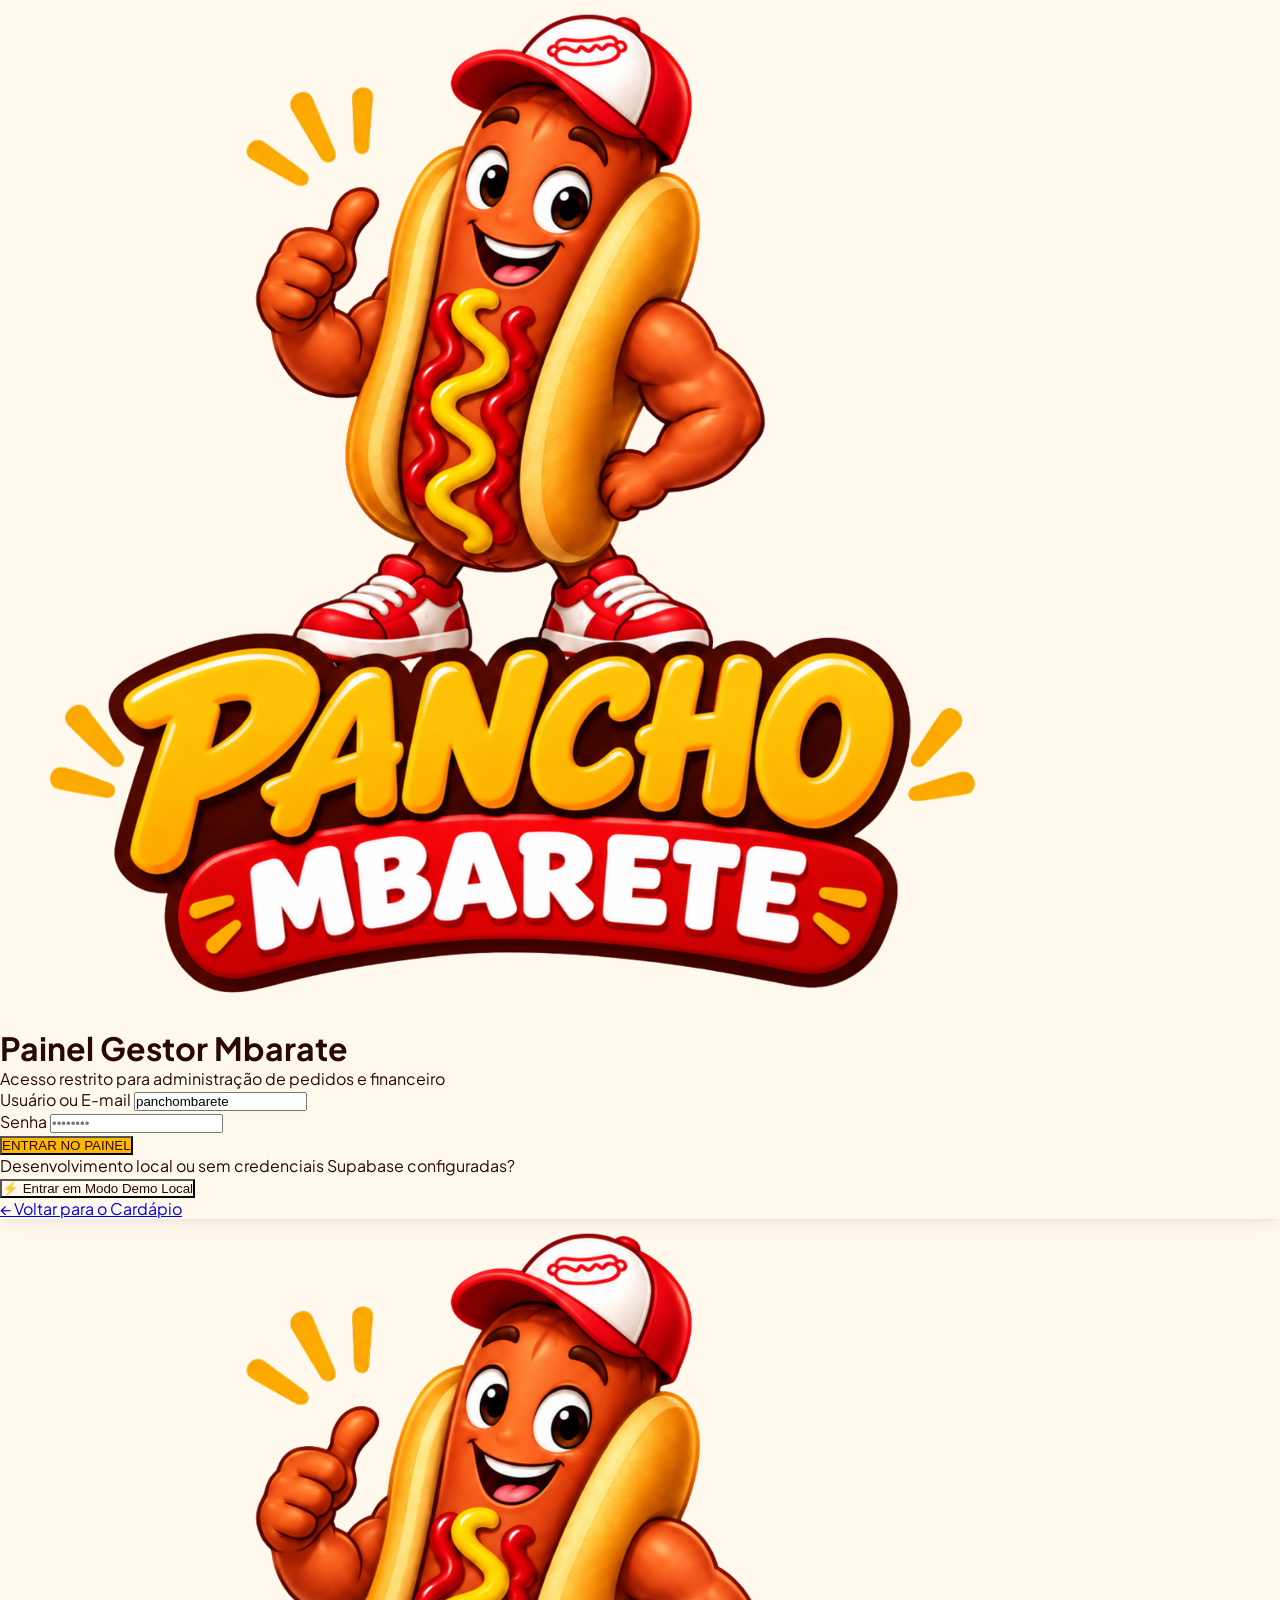
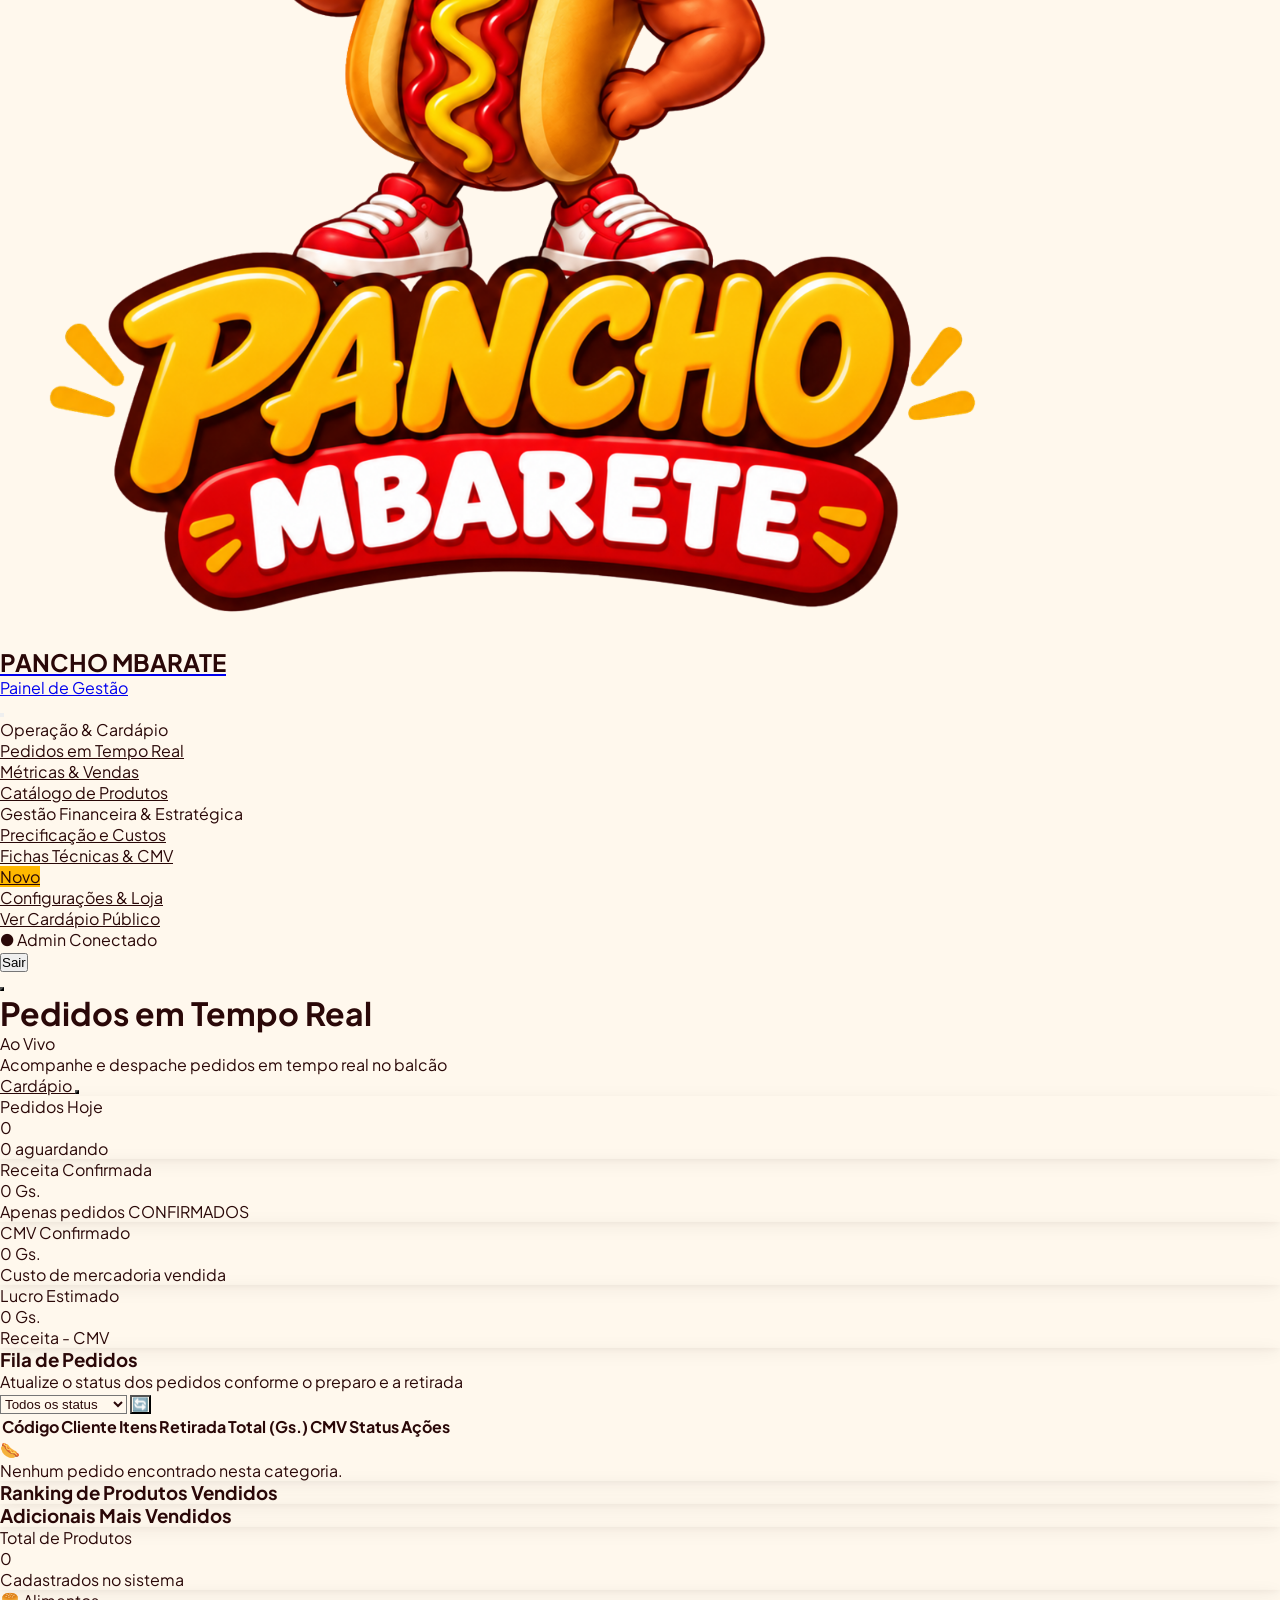
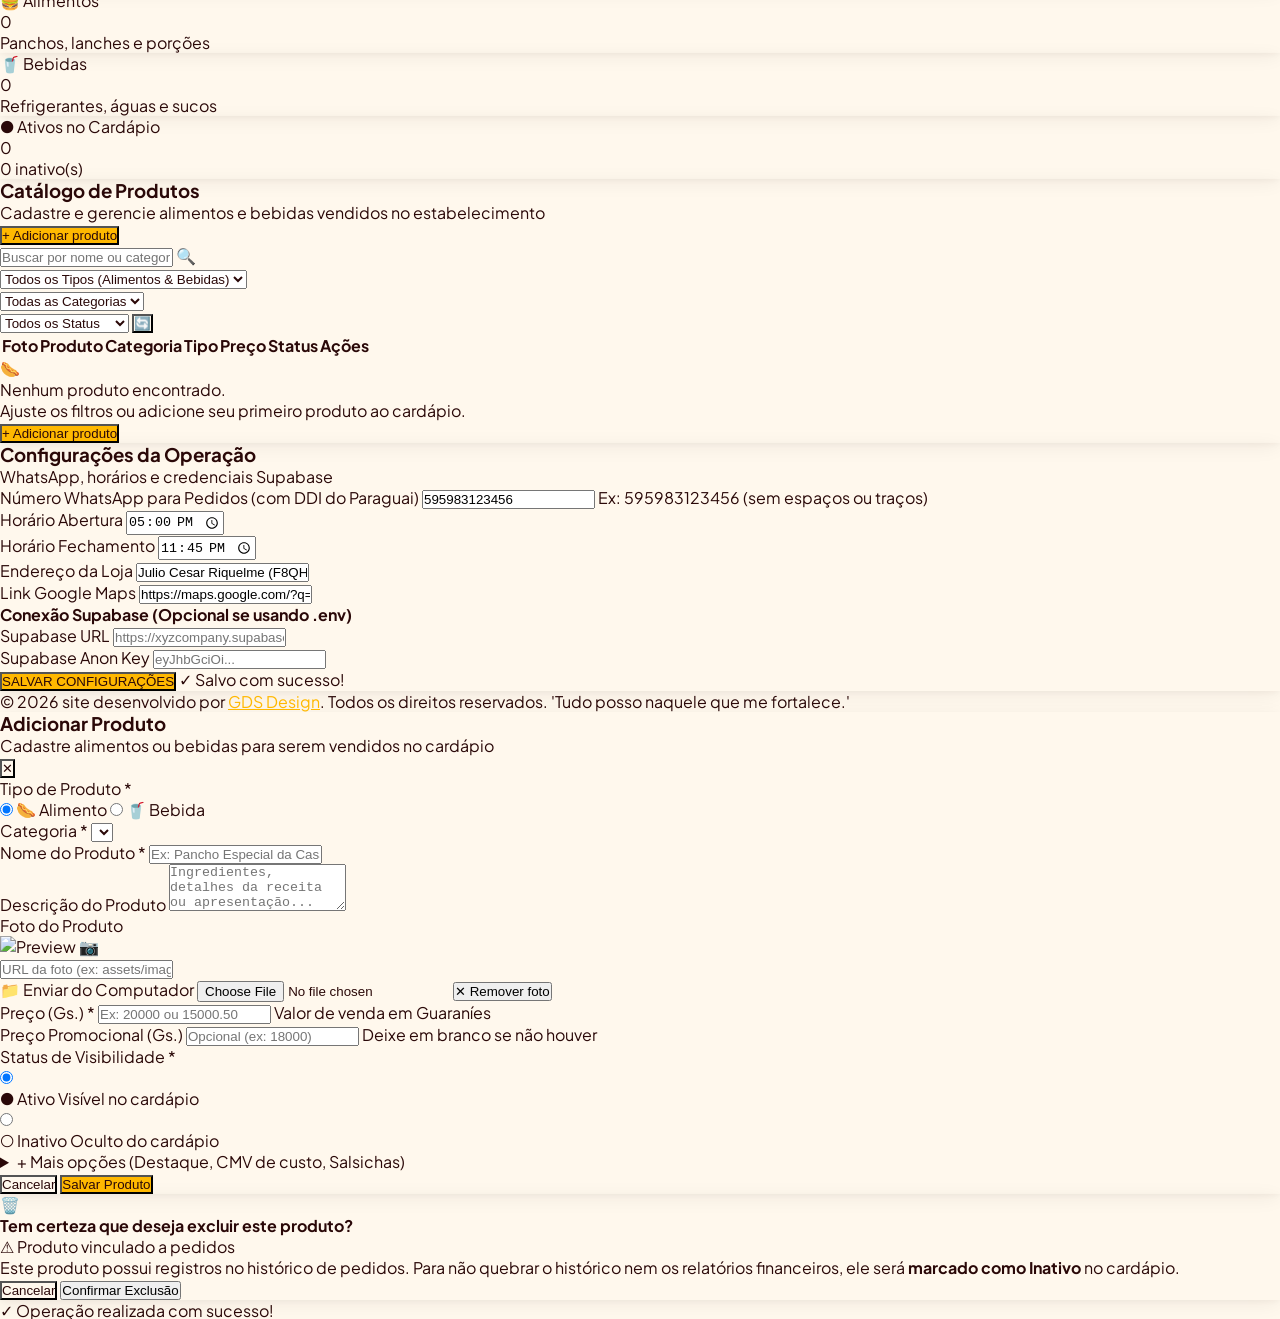
==== admin/index.html @ 09ddd8f6 "feat: Painel Administrativo, Ficha Tecnica, Precificacao e Cardapio Digital Pancho Mbarate" ====
<!DOCTYPE html>
<html lang="pt-BR">
<head>
  <meta charset="UTF-8">
  <meta name="viewport" content="width=device-width, initial-scale=1.0">
  <title>Admin Dashboard | PANCHO MBARATE</title>
  
  <!-- Favicon -->
  <link rel="icon" type="image/png" href="../assets/logo/mascot_logo.png">

  <!-- Tailwind CSS & Custom CSS -->
  <script src="https://cdn.tailwindcss.com"></script>
  <script>
    tailwind.config = {
      theme: {
        extend: {
          colors: {
            mustard: {
              DEFAULT: '#FFB800',
              hover: '#E5A600',
              light: '#FFF5D6',
            },
            redSport: {
              DEFAULT: '#E51A24',
              dark: '#C0141D',
              light: '#FDE8E9',
            },
            coffee: {
              DEFAULT: '#2A0808',
              light: '#523030',
              soft: '#7D5858',
            },
            creme: {
              DEFAULT: '#FFF8ED',
              dark: '#F5ECD9',
            }
          },
          fontFamily: {
            sans: ['Plus Jakarta Sans', 'system-ui', 'sans-serif'],
          }
        }
      }
    }
  </script>
  <link rel="stylesheet" href="../css/styles.css">

  <!-- Lucide Icons -->
  <script src="https://unpkg.com/lucide@latest"></script>

  <!-- Supabase JS SDK (CDN) -->
  <script src="https://cdn.jsdelivr.net/npm/@supabase/supabase-js@2"></script>
</head>
<body class="bg-creme text-coffee min-h-screen">

  <!-- ========================================================================= -->
  <!-- MODAL / TELA DE LOGIN SUPABASE AUTH -->
  <!-- ========================================================================= -->
  <div id="admin-login-screen" class="fixed inset-0 z-50 flex items-center justify-center p-4 bg-coffee/80 backdrop-blur-md">
    <div class="w-full max-w-md bg-white rounded-3xl p-6 sm:p-8 card-shadow border border-mustard/30 space-y-6">
      
      <div class="text-center space-y-2">
        <div class="w-16 h-16 mx-auto rounded-full overflow-hidden border-2 border-mustard bg-white shadow-md">
          <img src="../assets/logo/mascot_logo.png" alt="PANCHO MBARATE" class="w-full h-full object-contain">
        </div>
        <h1 class="text-2xl font-black text-coffee tracking-tight">
          Painel Gestor <span class="text-redSport">Mbarate</span>
        </h1>
        <p class="text-xs text-coffee-soft">
          Acesso restrito para administração de pedidos e financeiro
        </p>
      </div>

      <!-- Formulário de Login Auth -->
      <form id="admin-login-form" class="space-y-4">
        <div class="space-y-1">
          <label for="admin-email" class="block text-xs font-black uppercase tracking-wider text-coffee">Usuário ou E-mail</label>
          <input type="text" id="admin-email" required placeholder="panchombarete" value="panchombarete" class="w-full px-4 py-3 rounded-2xl border-2 border-coffee/15 text-sm font-semibold focus:border-mustard focus:outline-none">
        </div>

        <div class="space-y-1">
          <label for="admin-password" class="block text-xs font-black uppercase tracking-wider text-coffee">Senha</label>
          <input type="password" id="admin-password" required placeholder="••••••••" class="w-full px-4 py-3 rounded-2xl border-2 border-coffee/15 text-sm font-semibold focus:border-mustard focus:outline-none">
        </div>

        <p id="login-error-msg" class="hidden text-xs font-bold text-redSport"></p>

        <button type="submit" id="btn-login-submit" class="w-full py-3.5 rounded-2xl bg-mustard hover:bg-mustard-hover text-coffee font-black text-sm tracking-wide shadow-md btn-press transition-all">
          ENTRAR NO PAINEL
        </button>
      </form>

      <!-- Modo de Acesso Rápido / Demonstração Local -->
      <div class="pt-4 border-t border-coffee/10 text-center space-y-2">
        <p class="text-[11px] text-coffee-soft">
          Desenvolvimento local ou sem credenciais Supabase configuradas?
        </p>
        <button type="button" id="btn-demo-access" class="px-4 py-2 rounded-xl bg-creme hover:bg-mustard-light border border-coffee/15 text-xs font-extrabold text-coffee transition-colors">
          ⚡ Entrar em Modo Demo Local
        </button>
      </div>

      <div class="text-center pt-2">
        <a href="../" class="text-xs font-bold text-coffee-soft hover:text-coffee">
          ← Voltar para o Cardápio
        </a>
      </div>

    </div>
  </div>

  <!-- ========================================================================= -->
  <!-- DASHBOARD PRINCIPAL DO ADMIN -->
  <!-- ========================================================================= -->
  <div id="admin-dashboard-container" class="hidden min-h-screen flex flex-col lg:flex-row">
    
    <!-- BACKDROP MOBILE PARA A SIDEBAR -->
    <div id="sidebar-backdrop" class="fixed inset-0 bg-coffee/60 backdrop-blur-sm z-40 hidden lg:hidden"></div>

    <!-- SIDEBAR LATERAL (DESKTOP E GAVETA MOBILE) -->
    <aside id="admin-sidebar" class="fixed inset-y-0 left-0 z-50 w-72 bg-white border-r border-coffee/10 flex flex-col transition-transform duration-300 transform -translate-x-full lg:translate-x-0 lg:static lg:z-auto">
      
      <!-- Cabeçalho da Sidebar -->
      <div class="p-5 border-b border-coffee/10 flex items-center justify-between">
        <a href="/admin/" class="flex items-center gap-3">
          <div class="w-10 h-10 rounded-full overflow-hidden border-2 border-mustard bg-white shadow-sm flex-shrink-0">
            <img src="../assets/logo/mascot_logo.png" alt="Logo" class="w-full h-full object-contain">
          </div>
          <div>
            <h2 class="text-sm font-black tracking-tight text-coffee leading-tight">
              PANCHO <span class="text-redSport">MBARATE</span>
            </h2>
            <p class="text-[10px] font-bold text-coffee-soft uppercase tracking-wider">
              Painel de Gestão
            </p>
          </div>
        </a>

        <!-- Botão Fechar Mobile -->
        <button type="button" id="btn-close-mobile-sidebar" class="p-2 rounded-xl text-coffee hover:bg-creme lg:hidden" aria-label="Fechar Menu">
          <i data-lucide="x" class="w-5 h-5"></i>
        </button>
      </div>

      <!-- Navegação da Sidebar (Links para o painel e módulos) -->
      <nav class="flex-1 p-4 space-y-1.5 overflow-y-auto text-xs font-extrabold">
        
        <div class="px-3 py-2 text-[10px] uppercase font-black tracking-wider text-coffee-soft">
          Operação & Cardápio
        </div>

        <a href="#orders" id="nav-item-orders" class="admin-nav-item flex items-center justify-between px-3 py-2.5 rounded-2xl bg-mustard text-coffee shadow-sm font-black transition-all">
          <div class="flex items-center gap-3">
            <i data-lucide="clipboard-list" class="w-4 h-4 text-coffee"></i>
            <span>Pedidos em Tempo Real</span>
          </div>
          <span class="nav-active-dot w-2 h-2 rounded-full bg-redSport"></span>
        </a>

        <a href="#metrics" id="nav-item-metrics" class="admin-nav-item flex items-center justify-between px-3 py-2.5 rounded-2xl text-coffee hover:bg-creme hover:text-coffee transition-all group">
          <div class="flex items-center gap-3">
            <i data-lucide="chart-pie" class="w-4 h-4 text-coffee-soft group-hover:text-coffee"></i>
            <span>Métricas & Vendas</span>
          </div>
          <span class="nav-active-dot w-2 h-2 rounded-full bg-redSport hidden"></span>
        </a>

        <a href="#products" id="nav-item-products" class="admin-nav-item flex items-center justify-between px-3 py-2.5 rounded-2xl text-coffee hover:bg-creme hover:text-coffee transition-all group">
          <div class="flex items-center gap-3">
            <i data-lucide="utensils-crossed" class="w-4 h-4 text-coffee-soft group-hover:text-coffee"></i>
            <span>Catálogo de Produtos</span>
          </div>
          <span class="nav-active-dot w-2 h-2 rounded-full bg-redSport hidden"></span>
        </a>

        <div class="px-3 pt-4 pb-2 text-[10px] uppercase font-black tracking-wider text-coffee-soft">
          Gestão Financeira & Estratégica
        </div>

        <!-- Precificação e Custos -->
        <a href="/admin/precificacao" id="nav-item-pricing" class="admin-nav-item flex items-center justify-between px-3 py-2.5 rounded-2xl text-coffee hover:bg-creme hover:text-coffee transition-all group">
          <div class="flex items-center gap-3">
            <i data-lucide="calculator" class="w-4 h-4 text-coffee-soft group-hover:text-coffee"></i>
            <span>Precificação e Custos</span>
          </div>
        </a>

        <!-- Fichas Técnicas & CMV -->
        <a href="/admin/fichas-tecnicas" id="nav-item-recipes" class="admin-nav-item flex items-center justify-between px-3 py-2.5 rounded-2xl text-coffee hover:bg-creme hover:text-coffee transition-all group">
          <div class="flex items-center gap-3">
            <i data-lucide="utensils-crossed" class="w-4 h-4 text-coffee-soft group-hover:text-coffee"></i>
            <span>Fichas Técnicas & CMV</span>
          </div>
          <span class="px-1.5 py-0.5 rounded-full text-[9px] font-black bg-mustard text-coffee uppercase">Novo</span>
        </a>

        <a href="#settings" id="nav-item-settings" class="admin-nav-item flex items-center justify-between px-3 py-2.5 rounded-2xl text-coffee hover:bg-creme hover:text-coffee transition-all group">
          <div class="flex items-center gap-3">
            <i data-lucide="settings" class="w-4 h-4 text-coffee-soft group-hover:text-coffee"></i>
            <span>Configurações & Loja</span>
          </div>
          <span class="nav-active-dot w-2 h-2 rounded-full bg-redSport hidden"></span>
        </a>

        <div class="pt-4 border-t border-coffee/10 mt-4">
          <a href="../" target="_blank" class="flex items-center gap-3 px-3 py-2.5 rounded-2xl text-coffee hover:bg-mustard-light transition-all">
            <i data-lucide="external-link" class="w-4 h-4 text-mustard"></i>
            <span>Ver Cardápio Público</span>
          </a>
        </div>

      </nav>

      <!-- Rodapé da Sidebar (Usuário e Logout) -->
      <div class="p-4 border-t border-coffee/10 bg-creme/40 space-y-3">
        <div class="flex items-center justify-between">
          <div class="flex items-center gap-2">
            <div class="w-2.5 h-2.5 rounded-full bg-emerald-500 animate-pulse"></div>
            <span id="admin-session-badge" class="text-[11px] font-black text-coffee truncate max-w-[140px]">
              ● Admin Conectado
            </span>
          </div>
          <button type="button" id="btn-admin-logout" class="px-2.5 py-1 rounded-xl bg-redSport-light text-redSport hover:bg-redSport hover:text-white transition-colors text-[10px] font-black" title="Sair da Sessão">
            Sair
          </button>
        </div>
      </div>

    </aside>

    <!-- CONTEÚDO PRINCIPAL (ÁREA DE TRABALHO) -->
    <div class="flex-1 flex flex-col min-w-0">
      
      <!-- TOP BAR RESPONSIVA -->
      <header class="bg-white border-b border-coffee/10 sticky top-0 z-30 px-4 sm:px-6 py-3.5">
        <div class="flex items-center justify-between gap-4">
          
          <div class="flex items-center gap-3">
            <button type="button" id="btn-toggle-mobile-sidebar" class="p-2 rounded-xl bg-creme hover:bg-mustard-light border border-coffee/10 text-coffee lg:hidden" aria-label="Abrir Menu Lateral">
              <i data-lucide="menu" class="w-5 h-5"></i>
            </button>
            <div>
              <div class="flex items-center gap-2">
                <h1 id="page-title" class="text-lg sm:text-xl font-black text-coffee tracking-tight leading-none">
                  Pedidos em Tempo Real
                </h1>
                <span id="page-badge" class="px-2 py-0.5 rounded-full text-[10px] font-black bg-emerald-100 text-emerald-800 border border-emerald-300 hidden sm:inline-block">
                  Ao Vivo
                </span>
              </div>
              <p id="page-subtitle" class="text-xs text-coffee-soft hidden sm:block pt-0.5">
                Acompanhe e despache pedidos em tempo real no balcão
              </p>
            </div>
          </div>

          <!-- Ações Rápidas no Topo -->
          <div class="flex items-center gap-2 sm:gap-3">
            <a href="../" target="_blank" class="px-3.5 py-2 rounded-2xl bg-creme hover:bg-mustard-light border border-coffee/15 text-xs font-black text-coffee transition-colors flex items-center gap-1.5">
              <span>Cardápio</span>
              <i data-lucide="external-link" class="w-3.5 h-3.5 text-mustard"></i>
            </a>

            <button type="button" id="btn-header-refresh" class="p-2 rounded-2xl bg-creme hover:bg-mustard-light border border-coffee/15 text-coffee transition-colors" title="Atualizar dados">
              <i data-lucide="refresh-cw" class="w-4 h-4"></i>
            </button>
          </div>

        </div>
      </header>

      <!-- Conteúdo das Seções -->
      <main class="flex-1 p-4 sm:p-6 lg:p-8 space-y-6 max-w-7xl w-full mx-auto">

      <!-- ===================================================================== -->
      <!-- ABA 1: PEDIDOS -->
      <!-- ===================================================================== -->
      <section id="tab-section-orders" class="space-y-6">
        
        <!-- Cards de Destaque Rápido do Dia -->
        <div class="grid grid-cols-2 lg:grid-cols-4 gap-4">
          <div class="bg-white p-4 rounded-2xl border border-coffee/10 card-shadow space-y-1">
            <span class="text-[11px] font-extrabold uppercase text-coffee-soft tracking-wider">Pedidos Hoje</span>
            <div id="stat-today-orders" class="text-2xl font-black text-coffee">0</div>
            <span class="text-[10px] text-coffee-soft" id="stat-pending-label">0 aguardando</span>
          </div>

          <div class="bg-white p-4 rounded-2xl border border-coffee/10 card-shadow space-y-1">
            <span class="text-[11px] font-extrabold uppercase text-coffee-soft tracking-wider">Receita Confirmada</span>
            <div id="stat-confirmed-revenue" class="text-2xl font-black text-emerald-600">0 Gs.</div>
            <span class="text-[10px] text-coffee-soft">Apenas pedidos CONFIRMADOS</span>
          </div>

          <div class="bg-white p-4 rounded-2xl border border-coffee/10 card-shadow space-y-1">
            <span class="text-[11px] font-extrabold uppercase text-coffee-soft tracking-wider">CMV Confirmado</span>
            <div id="stat-confirmed-cmv" class="text-2xl font-black text-coffee-soft">0 Gs.</div>
            <span class="text-[10px] text-coffee-soft">Custo de mercadoria vendida</span>
          </div>

          <div class="bg-white p-4 rounded-2xl border border-coffee/10 card-shadow space-y-1 bg-gradient-to-br from-white to-mustard-light/40">
            <span class="text-[11px] font-extrabold uppercase text-coffee tracking-wider">Lucro Estimado</span>
            <div id="stat-confirmed-profit" class="text-2xl font-black text-redSport">0 Gs.</div>
            <span class="text-[10px] font-semibold text-coffee-soft">Receita - CMV</span>
          </div>
        </div>

        <!-- Filtro e Lista de Pedidos -->
        <div class="bg-white rounded-3xl p-5 border border-coffee/10 card-shadow space-y-4">
          <div class="flex flex-col sm:flex-row sm:items-center justify-between gap-3">
            <div>
              <h3 class="text-lg font-black text-coffee tracking-tight">Fila de Pedidos</h3>
              <p class="text-xs text-coffee-soft">Atualize o status dos pedidos conforme o preparo e a retirada</p>
            </div>
            
            <div class="flex items-center gap-2">
              <select id="filter-order-status" class="px-3 py-2 rounded-xl border border-coffee/15 text-xs font-bold text-coffee bg-creme focus:outline-none">
                <option value="ALL">Todos os status</option>
                <option value="INICIADO">Iniciado</option>
                <option value="WHATSAPP_ABERTO">WhatsApp Aberto</option>
                <option value="CONFIRMADO">Confirmado</option>
                <option value="RETIRADO">Retirado</option>
                <option value="CANCELADO">Cancelado</option>
              </select>

              <button id="btn-refresh-orders" class="p-2 rounded-xl bg-creme hover:bg-mustard-light border border-coffee/15 text-coffee transition-colors" title="Atualizar Pedidos">
                🔄
              </button>
            </div>
          </div>

          <!-- Tabela de Pedidos -->
          <div class="overflow-x-auto">
            <table class="w-full text-left border-collapse text-xs">
              <thead>
                <tr class="border-b border-coffee/10 text-coffee-soft font-black uppercase tracking-wider">
                  <th class="py-3 px-3">Código</th>
                  <th class="py-3 px-3">Cliente</th>
                  <th class="py-3 px-3">Itens</th>
                  <th class="py-3 px-3">Retirada</th>
                  <th class="py-3 px-3">Total (Gs.)</th>
                  <th class="py-3 px-3">CMV</th>
                  <th class="py-3 px-3">Status</th>
                  <th class="py-3 px-3">Ações</th>
                </tr>
              </thead>
              <tbody id="orders-table-body" class="divide-y divide-coffee/5 font-medium">
                <!-- Preenchido dinamicamente -->
              </tbody>
            </table>
          </div>

          <div id="orders-empty-state" class="hidden py-12 text-center text-coffee-soft space-y-2">
            <span class="text-3xl">🌭</span>
            <p class="font-bold text-sm">Nenhum pedido encontrado nesta categoria.</p>
          </div>
        </div>

      </section>

      <!-- ===================================================================== -->
      <!-- ABA 2: MÉTRICAS & PRODUTOS VENDIDOS -->
      <!-- ===================================================================== -->
      <section id="tab-section-metrics" class="hidden space-y-6">
        <div class="grid grid-cols-1 md:grid-cols-2 gap-6">
          
          <!-- Breakdown de Produtos Vendidos -->
          <div class="bg-white p-6 rounded-3xl border border-coffee/10 card-shadow space-y-4">
            <h3 class="text-base font-black text-coffee tracking-tight">
              Ranking de Produtos Vendidos
            </h3>
            <div id="products-breakdown-list" class="space-y-3">
              <!-- Preenchido dinamicamente -->
            </div>
          </div>

          <!-- Adicionais mais pedidos -->
          <div class="bg-white p-6 rounded-3xl border border-coffee/10 card-shadow space-y-4">
            <h3 class="text-base font-black text-coffee tracking-tight">
              Adicionais Mais Vendidos
            </h3>
            <div id="addons-breakdown-list" class="space-y-3">
              <!-- Preenchido dinamicamente -->
            </div>
          </div>

        </div>
      </section>

      <!-- ===================================================================== -->
      <!-- ABA 3: PRODUTOS (ALIMENTOS E BEBIDAS) -->
      <!-- ===================================================================== -->
      <section id="tab-section-products" class="hidden space-y-6">
        
        <!-- Cards de Resumo de Produtos -->
        <div class="grid grid-cols-2 sm:grid-cols-4 gap-4">
          <div class="bg-white p-4 rounded-2xl border border-coffee/10 card-shadow space-y-1">
            <span class="text-[11px] font-extrabold uppercase text-coffee-soft tracking-wider">Total de Produtos</span>
            <div id="stat-products-total" class="text-2xl font-black text-coffee">0</div>
            <span class="text-[10px] text-coffee-soft">Cadastrados no sistema</span>
          </div>

          <div class="bg-white p-4 rounded-2xl border border-coffee/10 card-shadow space-y-1">
            <span class="text-[11px] font-extrabold uppercase text-coffee-soft tracking-wider">🍔 Alimentos</span>
            <div id="stat-products-foods" class="text-2xl font-black text-amber-600">0</div>
            <span class="text-[10px] text-coffee-soft">Panchos, lanches e porções</span>
          </div>

          <div class="bg-white p-4 rounded-2xl border border-coffee/10 card-shadow space-y-1">
            <span class="text-[11px] font-extrabold uppercase text-coffee-soft tracking-wider">🥤 Bebidas</span>
            <div id="stat-products-drinks" class="text-2xl font-black text-emerald-600">0</div>
            <span class="text-[10px] text-coffee-soft">Refrigerantes, águas e sucos</span>
          </div>

          <div class="bg-white p-4 rounded-2xl border border-coffee/10 card-shadow space-y-1 bg-gradient-to-br from-white to-mustard-light/30">
            <span class="text-[11px] font-extrabold uppercase text-coffee tracking-wider">● Ativos no Cardápio</span>
            <div id="stat-products-active" class="text-2xl font-black text-coffee">0</div>
            <span class="text-[10px] text-coffee-soft" id="stat-products-inactive">0 inativo(s)</span>
          </div>
        </div>

        <!-- Tabela Principal de Produtos -->
        <div class="bg-white rounded-3xl p-5 border border-coffee/10 card-shadow space-y-5">
          
          <!-- Cabeçalho com Botão Adicionar Produto Destacado -->
          <div class="flex flex-col sm:flex-row sm:items-center justify-between gap-4 pb-4 border-b border-coffee/10">
            <div>
              <h3 class="text-lg font-black text-coffee tracking-tight">Catálogo de Produtos</h3>
              <p class="text-xs text-coffee-soft">Cadastre e gerencie alimentos e bebidas vendidos no estabelecimento</p>
            </div>
            
            <button type="button" id="btn-open-add-product" class="px-5 py-3 rounded-2xl bg-mustard hover:bg-mustard-hover text-coffee font-black text-xs sm:text-sm tracking-wide shadow-md btn-press transition-all flex items-center justify-center gap-2 self-start sm:self-auto">
              <span class="text-lg font-black leading-none">+</span>
              <span>Adicionar produto</span>
            </button>
          </div>

          <!-- Barra de Filtros e Busca -->
          <div class="grid grid-cols-1 sm:grid-cols-2 lg:grid-cols-4 gap-3">
            <!-- Busca -->
            <div class="relative">
              <input type="text" id="filter-product-search" placeholder="Buscar por nome ou categoria..." class="w-full pl-9 pr-4 py-2.5 rounded-xl border border-coffee/15 bg-creme/30 text-xs font-bold text-coffee focus:border-mustard focus:outline-none">
              <span class="absolute left-3 top-2.5 text-xs text-coffee-soft">🔍</span>
            </div>

            <!-- Filtro de Tipo -->
            <div>
              <select id="filter-product-type" class="w-full px-3 py-2.5 rounded-xl border border-coffee/15 text-xs font-bold text-coffee bg-creme/30 focus:border-mustard focus:outline-none">
                <option value="ALL">Todos os Tipos (Alimentos & Bebidas)</option>
                <option value="alimento">🍔 Apenas Alimentos</option>
                <option value="bebida">🥤 Apenas Bebidas</option>
              </select>
            </div>

            <!-- Filtro de Categoria -->
            <div>
              <select id="filter-product-category" class="w-full px-3 py-2.5 rounded-xl border border-coffee/15 text-xs font-bold text-coffee bg-creme/30 focus:border-mustard focus:outline-none">
                <option value="ALL">Todas as Categorias</option>
              </select>
            </div>

            <!-- Filtro de Status -->
            <div class="flex items-center gap-2">
              <select id="filter-product-status" class="w-full px-3 py-2.5 rounded-xl border border-coffee/15 text-xs font-bold text-coffee bg-creme/30 focus:border-mustard focus:outline-none">
                <option value="ALL">Todos os Status</option>
                <option value="active">● Apenas Ativos</option>
                <option value="inactive">○ Apenas Inativos</option>
              </select>

              <button type="button" id="btn-refresh-products" class="p-2.5 rounded-xl bg-creme hover:bg-mustard-light border border-coffee/15 text-coffee transition-colors flex-shrink-0" title="Atualizar Lista">
                🔄
              </button>
            </div>
          </div>

          <!-- Tabela de Produtos -->
          <div class="overflow-x-auto">
            <table class="w-full text-left border-collapse text-xs">
              <thead>
                <tr class="border-b border-coffee/10 text-coffee-soft font-black uppercase tracking-wider">
                  <th class="py-3 px-3 w-16">Foto</th>
                  <th class="py-3 px-3">Produto</th>
                  <th class="py-3 px-3">Categoria</th>
                  <th class="py-3 px-3">Tipo</th>
                  <th class="py-3 px-3">Preço</th>
                  <th class="py-3 px-3">Status</th>
                  <th class="py-3 px-3 text-right">Ações</th>
                </tr>
              </thead>
              <tbody id="products-table-body" class="divide-y divide-coffee/5 font-medium">
                <!-- Preenchido dinamicamente via admin.js -->
              </tbody>
            </table>
          </div>

          <!-- Empty State Produtos -->
          <div id="products-empty-state" class="hidden py-14 text-center text-coffee-soft space-y-3">
            <span class="text-4xl block">🌭</span>
            <p class="font-black text-sm text-coffee">Nenhum produto encontrado.</p>
            <p class="text-xs text-coffee-soft">Ajuste os filtros ou adicione seu primeiro produto ao cardápio.</p>
            <button type="button" id="btn-empty-add-product" class="px-4 py-2 rounded-xl bg-mustard hover:bg-mustard-hover text-coffee font-black text-xs shadow-sm btn-press transition-all inline-flex items-center gap-1.5 mt-2">
              <span>+ Adicionar produto</span>
            </button>
          </div>

        </div>
      </section>


      <!-- ===================================================================== -->
      <!-- ABA 4: CONFIGURAÇÕES & SUPABASE -->
      <!-- ===================================================================== -->
      <section id="tab-section-settings" class="hidden space-y-6">
        <div class="max-w-2xl bg-white p-6 rounded-3xl border border-coffee/10 card-shadow space-y-6">
          <div>
            <h3 class="text-lg font-black text-coffee tracking-tight">Configurações da Operação</h3>
            <p class="text-xs text-coffee-soft">WhatsApp, horários e credenciais Supabase</p>
          </div>

          <form id="settings-form" class="space-y-4 text-xs font-bold text-coffee">
            <div class="space-y-1">
              <label class="block uppercase tracking-wider">Número WhatsApp para Pedidos (com DDI do Paraguai)</label>
              <input type="text" id="setting-whatsapp" placeholder="595983000000" class="w-full px-3 py-2.5 rounded-xl border border-coffee/15 bg-creme/40 focus:border-mustard focus:outline-none">
              <span class="text-[10px] text-coffee-soft font-normal">Ex: 595983123456 (sem espaços ou traços)</span>
            </div>

            <div class="grid grid-cols-2 gap-4">
              <div class="space-y-1">
                <label class="block uppercase tracking-wider">Horário Abertura</label>
                <input type="time" id="setting-opening" value="17:00" class="w-full px-3 py-2.5 rounded-xl border border-coffee/15 bg-creme/40 focus:border-mustard focus:outline-none">
              </div>
              <div class="space-y-1">
                <label class="block uppercase tracking-wider">Horário Fechamento</label>
                <input type="time" id="setting-closing" value="23:45" class="w-full px-3 py-2.5 rounded-xl border border-coffee/15 bg-creme/40 focus:border-mustard focus:outline-none">
              </div>
            </div>

            <div class="space-y-1">
              <label class="block uppercase tracking-wider">Endereço da Loja</label>
              <input type="text" id="setting-address" placeholder="Julio Cesar Riquelme (F8QH+75H)..." class="w-full px-3 py-2.5 rounded-xl border border-coffee/15 bg-creme/40 focus:border-mustard focus:outline-none">
            </div>

            <div class="space-y-1">
              <label class="block uppercase tracking-wider">Link Google Maps</label>
              <input type="url" id="setting-maps" placeholder="https://maps.google.com/?q=-25.51158425546612,-54.6720151" class="w-full px-3 py-2.5 rounded-xl border border-coffee/15 bg-creme/40 focus:border-mustard focus:outline-none">
            </div>

            <div class="pt-4 border-t border-coffee/10 space-y-3">
              <h4 class="text-sm font-black text-coffee uppercase">Conexão Supabase (Opcional se usando .env)</h4>
              
              <div class="space-y-1">
                <label class="block uppercase tracking-wider">Supabase URL</label>
                <input type="url" id="setting-sb-url" placeholder="https://xyzcompany.supabase.co" class="w-full px-3 py-2.5 rounded-xl border border-coffee/15 bg-creme/40 focus:border-mustard focus:outline-none">
              </div>

              <div class="space-y-1">
                <label class="block uppercase tracking-wider">Supabase Anon Key</label>
                <input type="password" id="setting-sb-key" placeholder="eyJhbGciOi..." class="w-full px-3 py-2.5 rounded-xl border border-coffee/15 bg-creme/40 focus:border-mustard focus:outline-none">
              </div>
            </div>

            <div class="pt-2 flex items-center justify-between">
              <button type="submit" class="px-6 py-3 rounded-2xl bg-mustard hover:bg-mustard-hover text-coffee font-black tracking-wide shadow-md btn-press transition-all">
                SALVAR CONFIGURAÇÕES
              </button>
              <span id="settings-save-feedback" class="hidden text-xs font-bold text-emerald-600">✓ Salvo com sucesso!</span>
            </div>
          </form>
        </div>
      </section>

    </main>

    <!-- FOOTER ADMIN -->
    <footer class="mt-auto bg-white border-t border-coffee/10 py-4 px-6 text-center text-xs text-coffee-soft">
      <p>© 2026 site desenvolvido por <a href="https://gdsdesign.site" target="_blank" rel="noopener noreferrer" class="font-bold text-mustard hover:text-coffee underline transition-colors">GDS Design</a>. Todos os direitos reservados. 'Tudo posso naquele que me fortalece.'</p>
    </footer>

    </div> <!-- fecha flex-1 flex flex-col min-w-0 -->
  </div> <!-- fecha admin-dashboard-container -->

  <!-- ========================================================================= -->
  <!-- MODAL: CADASTRAR / EDITAR PRODUTO -->
  <!-- ========================================================================= -->
  <div id="product-modal" class="fixed inset-0 z-50 flex items-center justify-center p-4 bg-coffee/80 backdrop-blur-md hidden">
    <div class="w-full max-w-xl bg-white rounded-3xl p-6 sm:p-8 card-shadow border border-coffee/15 space-y-6 max-h-[92vh] overflow-y-auto">
      
      <!-- Cabeçalho do Modal -->
      <div class="flex items-center justify-between pb-3 border-b border-coffee/10">
        <div>
          <h3 id="product-modal-title" class="text-xl font-black text-coffee tracking-tight">Adicionar Produto</h3>
          <p class="text-xs text-coffee-soft">Cadastre alimentos ou bebidas para serem vendidos no cardápio</p>
        </div>
        <button type="button" id="btn-close-product-modal" class="w-8 h-8 rounded-full bg-creme hover:bg-mustard-light text-coffee font-black flex items-center justify-center transition-colors">
          ✕
        </button>
      </div>

      <!-- Formulário do Produto -->
      <form id="product-form" class="space-y-4 text-xs font-bold text-coffee" novalidate>
        <input type="hidden" id="product-form-id" value="">

        <!-- Tipo de produto: Alimento ou Bebida -->
        <div class="space-y-1.5">
          <label class="block uppercase tracking-wider text-[11px] font-black text-coffee">
            Tipo de Produto <span class="text-redSport">*</span>
          </label>
          <div class="grid grid-cols-2 gap-3">
            <label class="flex items-center justify-center gap-2.5 p-3 rounded-2xl border-2 border-coffee/15 cursor-pointer has-[:checked]:border-mustard has-[:checked]:bg-mustard-light transition-all">
              <input type="radio" name="product_type" value="alimento" class="sr-only" checked>
              <span class="text-xl">🌭</span>
              <span class="font-black text-sm text-coffee">Alimento</span>
            </label>
            <label class="flex items-center justify-center gap-2.5 p-3 rounded-2xl border-2 border-coffee/15 cursor-pointer has-[:checked]:border-mustard has-[:checked]:bg-mustard-light transition-all">
              <input type="radio" name="product_type" value="bebida" class="sr-only">
              <span class="text-xl">🥤</span>
              <span class="font-black text-sm text-coffee">Bebida</span>
            </label>
          </div>
        </div>

        <!-- Categoria -->
        <div class="space-y-1">
          <label for="product-category" class="block uppercase tracking-wider text-[11px] font-black text-coffee">
            Categoria <span class="text-redSport">*</span>
          </label>
          <select id="product-category" required class="w-full px-4 py-3 rounded-2xl border-2 border-coffee/15 bg-creme/40 focus:border-mustard focus:outline-none text-xs font-bold text-coffee">
            <!-- Popula dinamicamente -->
          </select>
        </div>

        <!-- Nome do Produto -->
        <div class="space-y-1">
          <label for="product-name" class="block uppercase tracking-wider text-[11px] font-black text-coffee">
            Nome do Produto <span class="text-redSport">*</span>
          </label>
          <input type="text" id="product-name" required placeholder="Ex: Pancho Especial da Casa" class="w-full px-4 py-3 rounded-2xl border-2 border-coffee/15 bg-creme/40 focus:border-mustard focus:outline-none text-xs font-bold text-coffee">
        </div>

        <!-- Descrição -->
        <div class="space-y-1">
          <label for="product-description" class="block uppercase tracking-wider text-[11px] font-black text-coffee">
            Descrição do Produto
          </label>
          <textarea id="product-description" rows="3" placeholder="Ingredientes, detalhes da receita ou apresentação..." class="w-full px-4 py-2.5 rounded-2xl border-2 border-coffee/15 bg-creme/40 focus:border-mustard focus:outline-none text-xs font-medium text-coffee resize-none leading-relaxed"></textarea>
        </div>

        <!-- Foto do Produto -->
        <div class="space-y-2">
          <label class="block uppercase tracking-wider text-[11px] font-black text-coffee">
            Foto do Produto
          </label>
          <div class="flex flex-col sm:flex-row gap-3 items-start">
            <div class="relative w-24 h-24 rounded-2xl border-2 border-coffee/15 bg-creme overflow-hidden flex-shrink-0 flex items-center justify-center" id="product-image-preview-box">
              <img id="product-image-preview" src="" alt="Preview" class="w-full h-full object-cover hidden">
              <span id="product-image-placeholder" class="text-3xl text-coffee-soft">📷</span>
            </div>
            <div class="flex-1 space-y-2 w-full">
              <input type="text" id="product-image-url" placeholder="URL da foto (ex: assets/images/pancho.jpg ou link da web)" class="w-full px-4 py-2.5 rounded-xl border border-coffee/15 bg-creme/40 focus:border-mustard focus:outline-none text-xs font-semibold">
              <div class="flex flex-wrap items-center gap-2">
                <label class="px-3 py-1.5 rounded-xl bg-creme hover:bg-mustard-light border border-coffee/15 text-coffee text-[11px] font-extrabold cursor-pointer transition-colors inline-flex items-center gap-1.5">
                  <span>📁 Enviar do Computador</span>
                  <input type="file" id="product-image-file" accept="image/*" class="hidden">
                </label>
                <button type="button" id="btn-clear-image" class="px-2.5 py-1.5 rounded-xl text-rose-600 hover:bg-rose-50 text-[11px] font-bold hidden">
                  ✕ Remover foto
                </button>
              </div>
            </div>
          </div>
        </div>

        <!-- Preços: Normal e Promocional -->
        <div class="grid grid-cols-1 sm:grid-cols-2 gap-4">
          <div class="space-y-1">
            <label for="product-price" class="block uppercase tracking-wider text-[11px] font-black text-coffee">
              Preço (Gs.) <span class="text-redSport">*</span>
            </label>
            <input type="number" id="product-price" required min="0" step="any" placeholder="Ex: 20000 ou 15000.50" class="w-full px-4 py-3 rounded-2xl border-2 border-coffee/15 bg-creme/40 focus:border-mustard focus:outline-none text-xs font-bold text-coffee">
            <span class="text-[10px] text-coffee-soft font-normal">Valor de venda em Guaraníes</span>
          </div>

          <div class="space-y-1">
            <label for="product-promotional-price" class="block uppercase tracking-wider text-[11px] font-black text-coffee">
              Preço Promocional (Gs.)
            </label>
            <input type="number" id="product-promotional-price" min="0" step="any" placeholder="Opcional (ex: 18000)" class="w-full px-4 py-3 rounded-2xl border-2 border-coffee/15 bg-creme/40 focus:border-mustard focus:outline-none text-xs font-bold text-coffee">
            <span class="text-[10px] text-coffee-soft font-normal">Deixe em branco se não houver</span>
          </div>
        </div>

        <!-- Status: Ativo / Inativo -->
        <div class="space-y-1.5">
          <label class="block uppercase tracking-wider text-[11px] font-black text-coffee">
            Status de Visibilidade <span class="text-redSport">*</span>
          </label>
          <div class="grid grid-cols-2 gap-3">
            <label class="flex items-center gap-2.5 p-3 rounded-2xl border-2 border-coffee/15 cursor-pointer has-[:checked]:border-emerald-500 has-[:checked]:bg-emerald-50 transition-all">
              <input type="radio" name="product_status" value="true" class="accent-emerald-600" checked>
              <div>
                <span class="block font-black text-xs text-emerald-800">● Ativo</span>
                <span class="text-[10px] text-coffee-soft font-medium">Visível no cardápio</span>
              </div>
            </label>
            <label class="flex items-center gap-2.5 p-3 rounded-2xl border-2 border-coffee/15 cursor-pointer has-[:checked]:border-slate-400 has-[:checked]:bg-slate-100 transition-all">
              <input type="radio" name="product_status" value="false" class="accent-slate-600">
              <div>
                <span class="block font-black text-xs text-slate-700">○ Inativo</span>
                <span class="text-[10px] text-coffee-soft font-medium">Oculto do cardápio</span>
              </div>
            </label>
          </div>
        </div>

        <!-- Campos complementares recolhíveis (Destaque, CMV, Salsichas) -->
        <details class="text-[11px] pt-1">
          <summary class="cursor-pointer font-bold text-coffee-soft hover:text-coffee select-none">
            + Mais opções (Destaque, CMV de custo, Salsichas)
          </summary>
          <div class="grid grid-cols-1 sm:grid-cols-3 gap-3 pt-3">
            <div class="space-y-1">
              <label for="product-highlight" class="block uppercase tracking-wider text-[10px] font-bold text-coffee">Selo de Destaque</label>
              <input type="text" id="product-highlight" placeholder="Ex: 🔥 MAIS PEDIDO" class="w-full px-3 py-2 rounded-xl border border-coffee/15 bg-creme/30 text-xs">
            </div>
            <div class="space-y-1">
              <label for="product-cmv" class="block uppercase tracking-wider text-[10px] font-bold text-coffee">CMV Estimado (Gs.)</label>
              <input type="number" id="product-cmv" min="0" step="any" placeholder="Ex: 8500" class="w-full px-3 py-2 rounded-xl border border-coffee/15 bg-creme/30 text-xs">
            </div>
            <div class="space-y-1">
              <label for="product-sausages" class="block uppercase tracking-wider text-[10px] font-bold text-coffee">Qtd. Salsichas</label>
              <input type="number" id="product-sausages" min="0" value="1" class="w-full px-3 py-2 rounded-xl border border-coffee/15 bg-creme/30 text-xs">
            </div>
          </div>
        </details>

        <!-- Mensagem de Erro de Validação -->
        <div id="product-form-error" class="hidden p-3 rounded-2xl bg-rose-50 border border-rose-200 text-xs font-bold text-rose-700"></div>

        <!-- Botões de Ação do Modal -->
        <div class="pt-4 border-t border-coffee/10 flex items-center justify-end gap-3">
          <button type="button" id="btn-cancel-product-modal" class="px-5 py-3 rounded-2xl bg-creme hover:bg-coffee/5 text-coffee font-extrabold text-xs transition-colors">
            Cancelar
          </button>
          <button type="submit" id="btn-save-product-submit" class="px-6 py-3 rounded-2xl bg-mustard hover:bg-mustard-hover text-coffee font-black text-xs tracking-wide shadow-md btn-press transition-all flex items-center gap-1.5">
            <span>Salvar Produto</span>
          </button>
        </div>
      </form>

    </div>
  </div>

  <!-- ========================================================================= -->
  <!-- MODAL: CONFIRMAR EXCLUSÃO DE PRODUTO -->
  <!-- ========================================================================= -->
  <div id="product-delete-modal" class="fixed inset-0 z-50 flex items-center justify-center p-4 bg-coffee/80 backdrop-blur-md hidden">
    <div class="w-full max-w-md bg-white rounded-3xl p-6 sm:p-8 card-shadow border border-coffee/15 space-y-4 text-center">
      <div class="w-14 h-14 mx-auto rounded-full bg-rose-100 text-rose-600 flex items-center justify-center text-2xl">
        🗑️
      </div>
      <div class="space-y-1">
        <h4 class="text-lg font-black text-coffee">Tem certeza que deseja excluir este produto?</h4>
        <p id="delete-modal-product-name" class="text-xs text-coffee-soft font-bold"></p>
      </div>

      <!-- Alerta dinâmico se houver histórico de pedidos -->
      <div id="delete-modal-warning" class="hidden text-[11px] p-3 rounded-2xl bg-amber-50 text-amber-900 border border-amber-200 text-left font-semibold space-y-1">
        <span class="font-black text-amber-950 block">⚠️ Produto vinculado a pedidos</span>
        <p>Este produto possui registros no histórico de pedidos. Para não quebrar o histórico nem os relatórios financeiros, ele será <strong>marcado como Inativo</strong> no cardápio.</p>
      </div>

      <div class="pt-3 flex items-center justify-center gap-3">
        <button type="button" id="btn-cancel-delete" class="px-5 py-2.5 rounded-2xl bg-creme hover:bg-coffee/5 text-coffee font-extrabold text-xs transition-colors">
          Cancelar
        </button>
        <button type="button" id="btn-confirm-delete" class="px-5 py-2.5 rounded-2xl bg-redSport hover:bg-redSport-dark text-white font-black text-xs shadow-md btn-press transition-colors">
          Confirmar Exclusão
        </button>
      </div>
    </div>
  </div>

  <!-- ========================================================================= -->
  <!-- TOAST NOTIFICATION FLUTUANTE -->
  <!-- ========================================================================= -->
  <div id="admin-toast" class="fixed bottom-6 right-6 z-50 px-5 py-3 rounded-2xl shadow-xl font-black text-xs flex items-center gap-2 transform transition-all duration-300 translate-y-20 opacity-0 pointer-events-none bg-coffee text-white border border-mustard">
    <span id="toast-icon">✓</span>
    <span id="toast-message">Operação realizada com sucesso!</span>
  </div>

  <!-- SCRIPT ADMIN ES6 -->
  <script type="module" src="../js/admin.js"></script>

</body>
</html>
---- css/styles.css ----
/* PANCHO MBARATE — DESIGN SYSTEM & STYLES */
@import url('https://fonts.googleapis.com/css2?family=Plus+Jakarta+Sans:wght@400;500;600;700;800;900&display=swap');

:root {
  --color-mustard: #FFB800;
  --color-mustard-hover: #E5A600;
  --color-mustard-light: #FFF5D6;
  --color-red: #E51A24;
  --color-red-dark: #C0141D;
  --color-red-light: #FDE8E9;
  --color-white: #FFFFFF;
  --color-coffee: #2A0808;
  --color-coffee-light: #523030;
  --color-creme: #FFF8ED;
  --color-creme-dark: #F5ECD9;
  --color-whatsapp: #25D366;
  --color-whatsapp-dark: #1EBE5D;
}

* {
  box-sizing: border-box;
  margin: 0;
  padding: 0;
  -webkit-tap-highlight-color: transparent;
}

html {
  scroll-behavior: smooth;
  font-family: 'Plus Jakarta Sans', system-ui, -apple-system, sans-serif;
  background-color: var(--color-creme);
  color: var(--color-coffee);
}

body {
  min-height: 100vh;
  background-color: var(--color-creme);
  color: var(--color-coffee);
  overflow-x: hidden;
  padding-bottom: env(safe-area-inset-bottom, 20px);
}

/* Custom Utilities & Polish */
.bg-creme { background-color: var(--color-creme); }
.bg-creme-dark { background-color: var(--color-creme-dark); }
.text-coffee { color: var(--color-coffee); }
.bg-mustard { background-color: var(--color-mustard); }
.text-mustard { color: var(--color-mustard); }
.bg-red-sport { background-color: var(--color-red); }
.text-red-sport { color: var(--color-red); }
.bg-whatsapp { background-color: var(--color-whatsapp); }

/* Header Top Bar */
.topbar-yellow {
  background-color: var(--color-mustard);
  position: relative;
  border-bottom: none !important;
}

.topbar-yellow::after {
  content: '';
  position: absolute;
  bottom: 0;
  left: 0;
  right: 0;
  height: 3.5px;
  background: linear-gradient(90deg, 
    rgba(192, 20, 29, 0.65) 0%, 
    rgba(255, 184, 0, 0.95) 25%, 
    rgba(229, 26, 36, 0.85) 50%, 
    rgba(255, 184, 0, 0.95) 75%, 
    rgba(192, 20, 29, 0.65) 100%
  );
  box-shadow: 0 2px 6px rgba(192, 20, 29, 0.25);
  pointer-events: none;
  z-index: 10;
}

/* Logo do Header: Sobreposta diretamente sobre o amarelo, sem círculo, sem fundo branco */
.header-logo-link {
  display: inline-flex;
  align-items: center;
  position: relative;
  z-index: 50;
  flex-shrink: 0;
}

.header-logo-img {
  height: 92px;
  width: auto;
  object-fit: contain;
  filter: drop-shadow(0 10px 18px rgba(42, 8, 8, 0.28));
  transform: translateY(12px);
  transition: transform 0.25s cubic-bezier(0.16, 1, 0.3, 1), filter 0.25s ease;
}

.header-logo-link:hover .header-logo-img {
  transform: translateY(12px) scale(1.05);
  filter: drop-shadow(0 14px 22px rgba(42, 8, 8, 0.35));
}

@media (min-width: 768px) {
  .header-logo-img {
    height: 122px;
    transform: translateY(18px);
  }
  .header-logo-link:hover .header-logo-img {
    transform: translateY(18px) scale(1.05);
    filter: drop-shadow(0 16px 26px rgba(42, 8, 8, 0.38));
  }
}

@media (min-width: 1024px) {
  .header-logo-img {
    height: 132px;
    transform: translateY(22px);
  }
  .header-logo-link:hover .header-logo-img {
    transform: translateY(22px) scale(1.05);
  }
}

/* Banner de Loja Fechada: Espaçamento no mobile/tablet para não sobrepor a logo */
.closed-banner-content {
  padding-left: 120px !important;
  padding-right: 16px !important;
}

@media (min-width: 640px) {
  .closed-banner-content {
    padding-left: 150px !important;
    padding-right: 24px !important;
  }
}

@media (min-width: 1024px) {
  .closed-banner-content {
    padding-left: 24px !important;
    padding-right: 24px !important;
  }
}

/* Banner Triangle Pointer Downward (estilo exato da imagem de referência) */
.banner-triangle-pointer {
  position: absolute;
  bottom: -18px;
  left: 50%;
  transform: translateX(-50%);
  width: 0;
  height: 0;
  border-left: 22px solid transparent;
  border-right: 22px solid transparent;
  border-top: 20px solid var(--color-red);
  z-index: 20;
}

@media (max-width: 640px) {
  .banner-triangle-pointer {
    display: none;
  }
}

/* Card Elevations */
.card-shadow {
  box-shadow: 0 4px 20px -2px rgba(42, 8, 8, 0.07), 0 2px 6px -1px rgba(42, 8, 8, 0.04);
}

.card-shadow-hover {
  transition: all 0.25s cubic-bezier(0.16, 1, 0.3, 1);
}

.card-shadow-hover:hover {
  transform: translateY(-4px);
  box-shadow: 0 16px 32px -4px rgba(42, 8, 8, 0.12), 0 6px 14px -2px rgba(42, 8, 8, 0.06);
}

/* Active Selection States */
.pancho-card.is-selected {
  border-color: var(--color-mustard) !important;
  background: #FFFDF9;
  box-shadow: 0 0 0 3px rgba(255, 184, 0, 0.35), 0 12px 28px -4px rgba(42, 8, 8, 0.12) !important;
}

.addon-card.is-selected {
  border-color: var(--color-mustard) !important;
  background-color: #FFFDF7 !important;
  box-shadow: 0 0 0 2px var(--color-mustard), 0 4px 12px rgba(255, 184, 0, 0.18) !important;
}

/* Mobile sticky bottom bar styling */
.mobile-cart-bar {
  background: rgba(42, 8, 8, 0.96);
  backdrop-filter: blur(16px);
  -webkit-backdrop-filter: blur(16px);
  border-top: 1px solid rgba(255, 184, 0, 0.3);
  box-shadow: 0 -8px 28px rgba(0, 0, 0, 0.25);
  padding-bottom: max(12px, env(safe-area-inset-bottom));
}

/* Modal Backdrop */
.modal-backdrop {
  background: rgba(42, 8, 8, 0.7);
  backdrop-filter: blur(6px);
}

/* Custom scrollbar */
::-webkit-scrollbar {
  width: 8px;
}
::-webkit-scrollbar-track {
  background: var(--color-creme);
}
::-webkit-scrollbar-thumb {
  background: #E0D3C0;
  border-radius: 9999px;
}
::-webkit-scrollbar-thumb:hover {
  background: var(--color-mustard);
}

/* Button Press Effects */
.btn-press {
  transition: transform 0.1s ease, filter 0.15s ease;
}
.btn-press:active {
  transform: scale(0.97);
}

/* Accessible Focus */
a:focus-visible, button:focus-visible, input:focus-visible {
  outline: 3px solid var(--color-mustard);
  outline-offset: 2px;
}
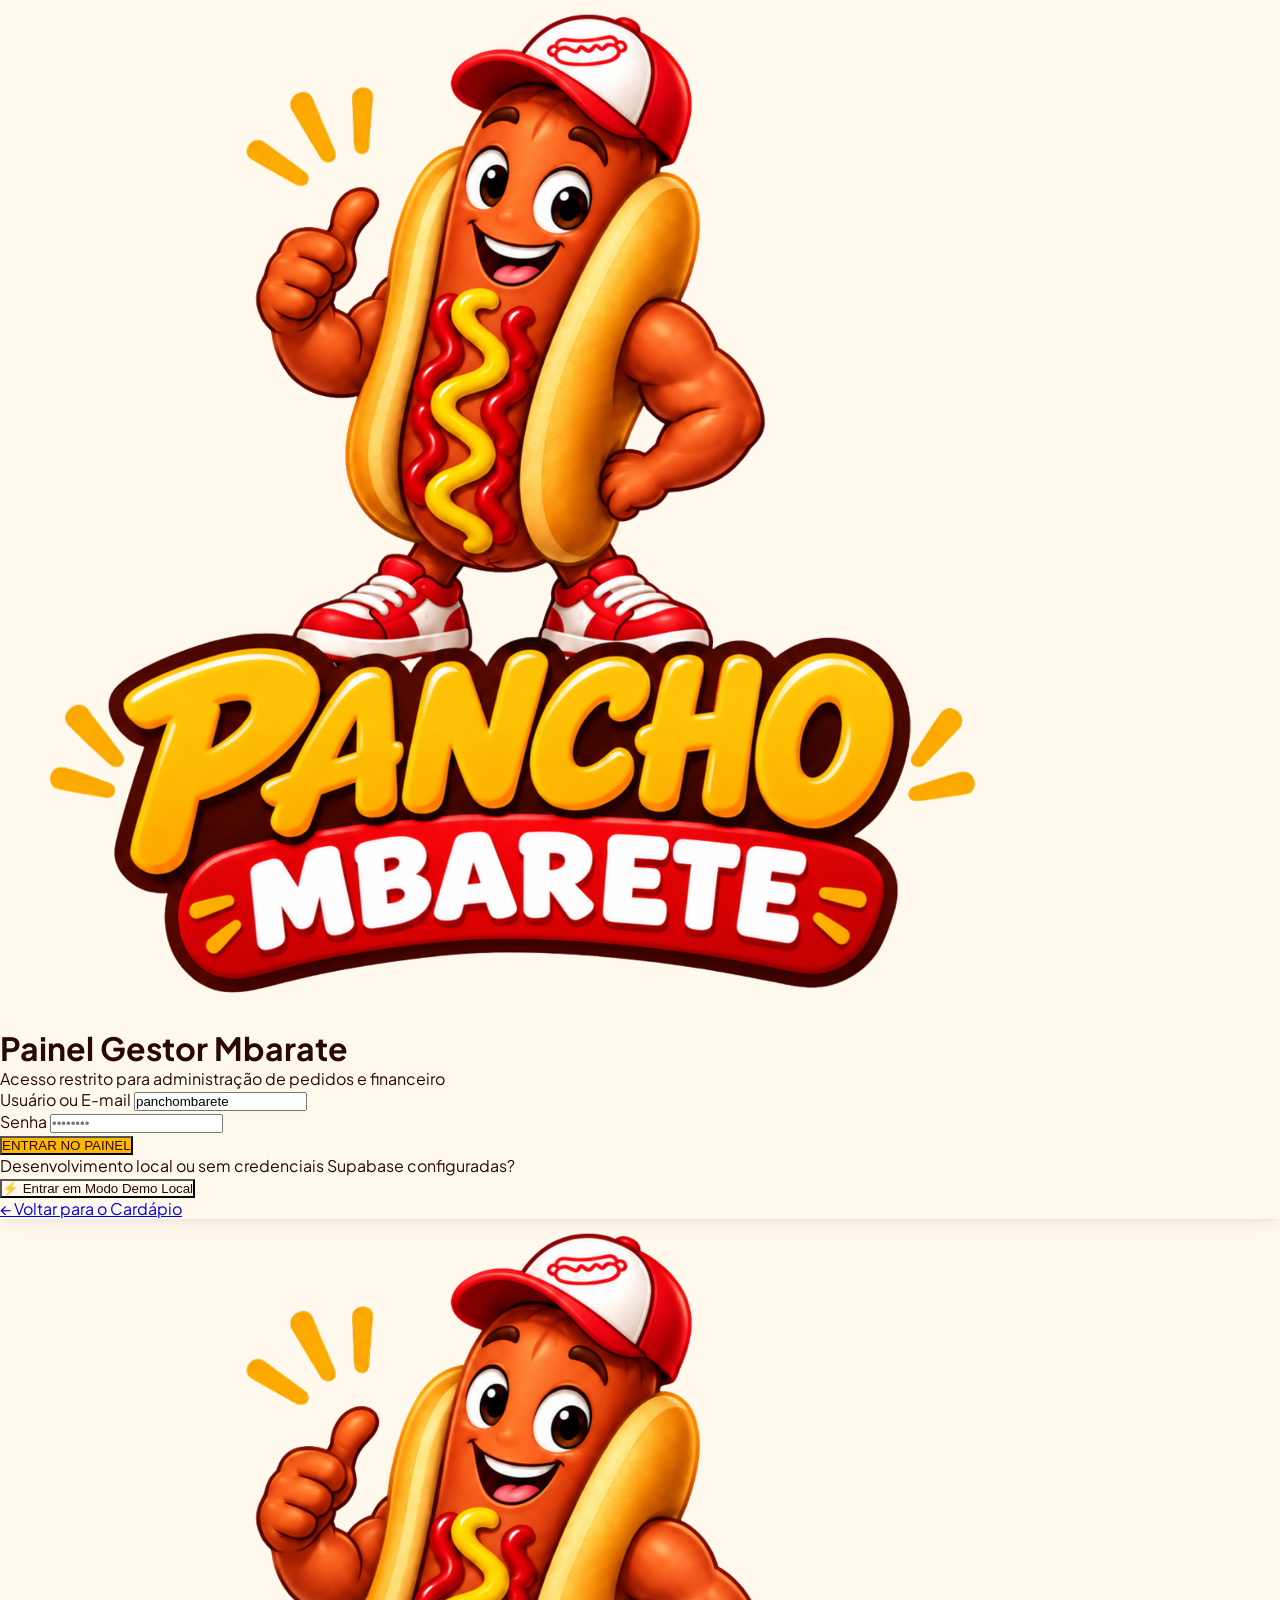
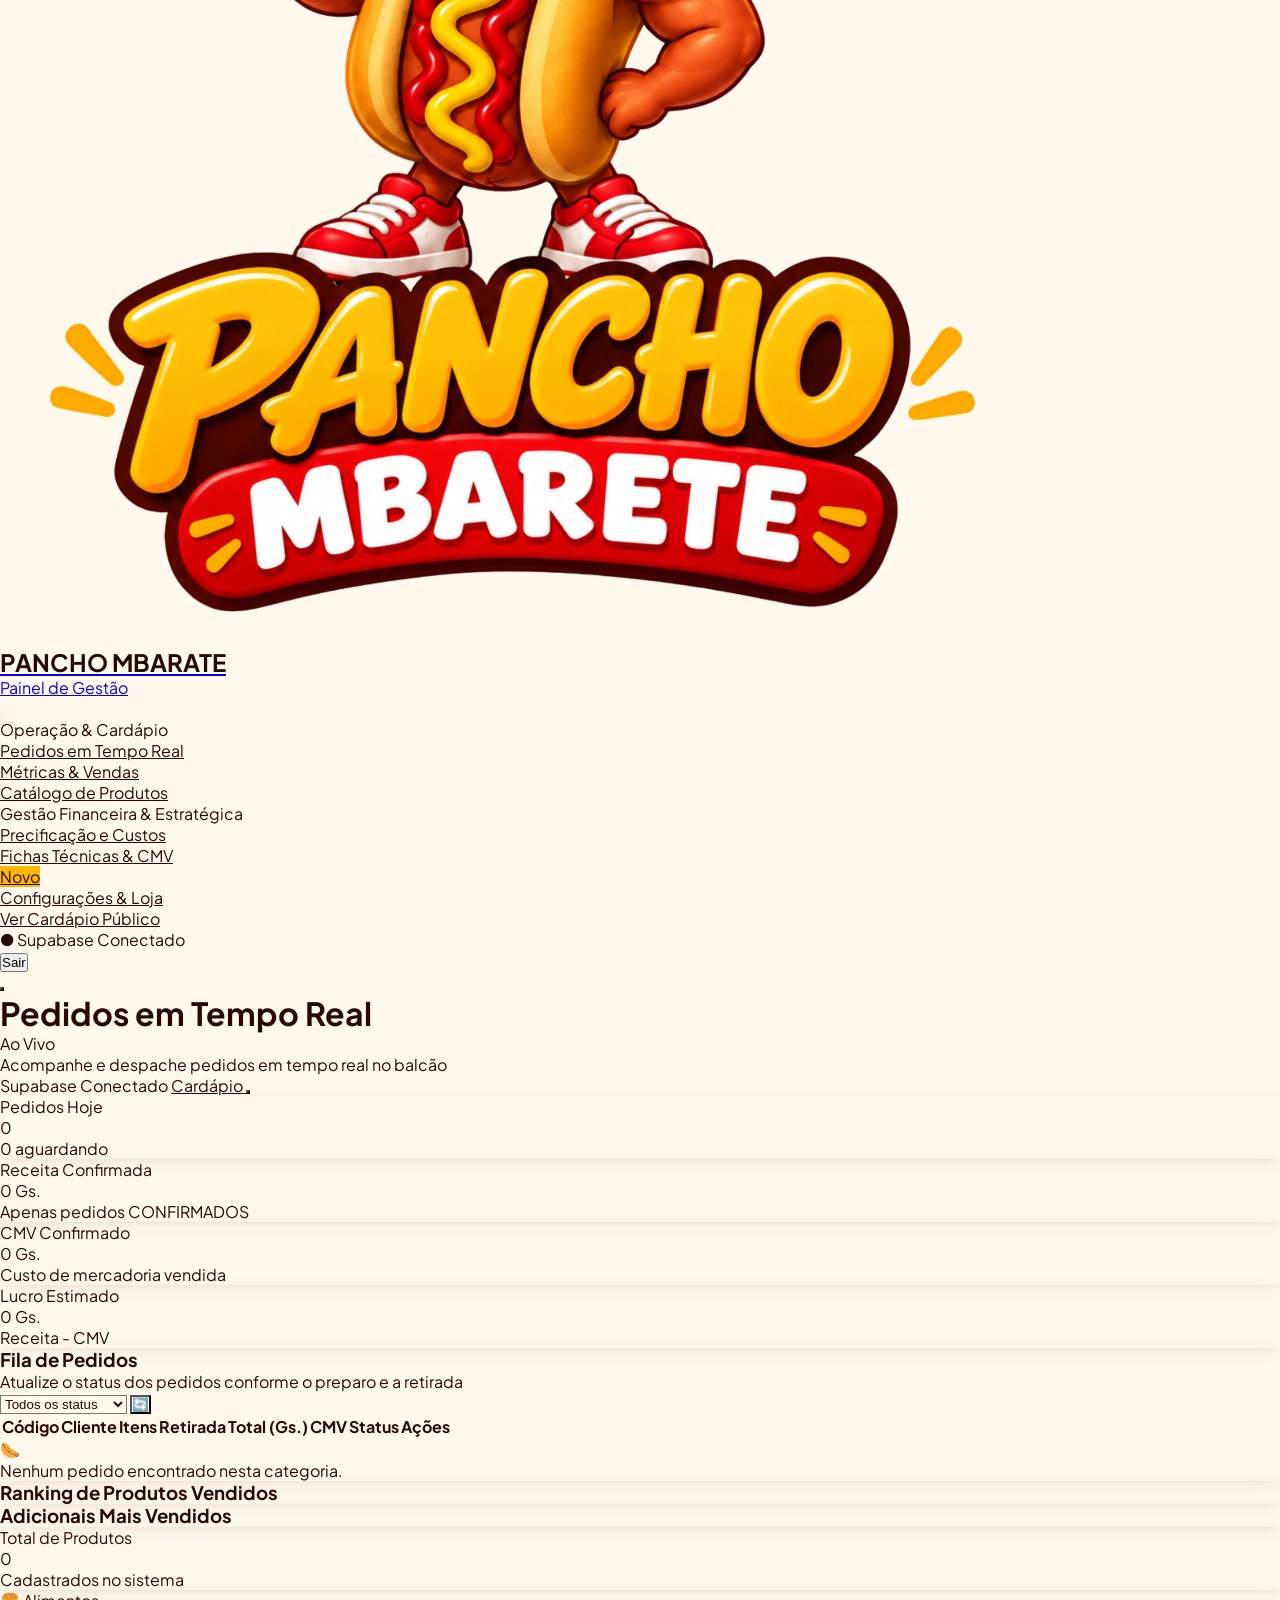
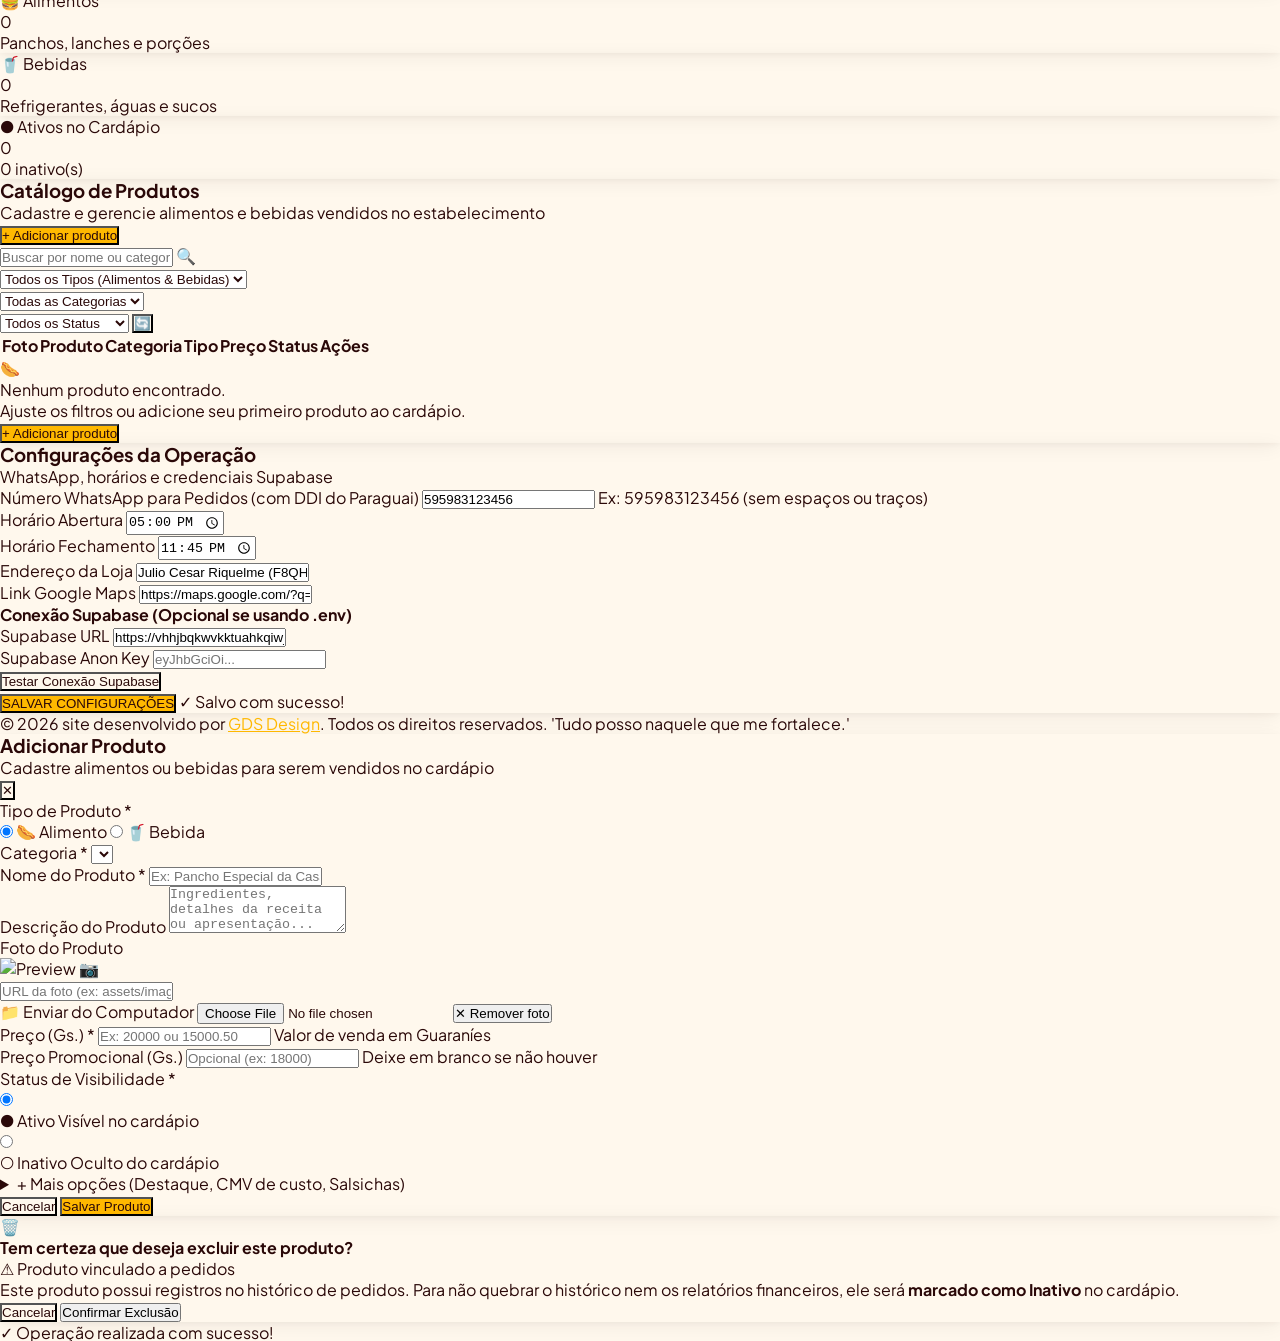
==== commit 711001a4: "feat: suporte bilingue oficial (ES-PY/PT), correcao de persistencia no Supabase e melhorias no paine" ====
--- a/admin/index.html
+++ b/admin/index.html
@@ -47,8 +47,9 @@
   <!-- Lucide Icons -->
   <script src="https://unpkg.com/lucide@latest"></script>
 
-  <!-- Supabase JS SDK (CDN) -->
+  <!-- Supabase JS SDK (CDN) & Dinâmico Env -->
   <script src="https://cdn.jsdelivr.net/npm/@supabase/supabase-js@2"></script>
+  <script src="/env.js"></script>
 </head>
 <body class="bg-creme text-coffee min-h-screen">
 
@@ -212,14 +213,13 @@
 
       <!-- Rodapé da Sidebar (Usuário e Logout) -->
       <div class="p-4 border-t border-coffee/10 bg-creme/40 space-y-3">
-        <div class="flex items-center justify-between">
-          <div class="flex items-center gap-2">
-            <div class="w-2.5 h-2.5 rounded-full bg-emerald-500 animate-pulse"></div>
-            <span id="admin-session-badge" class="text-[11px] font-black text-coffee truncate max-w-[140px]">
-              ● Admin Conectado
+        <div class="flex items-center justify-between gap-2">
+          <div class="flex items-center gap-2 overflow-hidden">
+            <span id="admin-session-badge" class="px-2.5 py-1 rounded-full text-[10px] font-black bg-emerald-100 text-emerald-900 border border-emerald-300">
+              ● Supabase Conectado
             </span>
           </div>
-          <button type="button" id="btn-admin-logout" class="px-2.5 py-1 rounded-xl bg-redSport-light text-redSport hover:bg-redSport hover:text-white transition-colors text-[10px] font-black" title="Sair da Sessão">
+          <button type="button" id="btn-admin-logout" class="px-2.5 py-1 rounded-xl bg-redSport-light text-redSport hover:bg-redSport hover:text-white transition-colors text-[10px] font-black shrink-0" title="Sair da Sessão">
             Sair
           </button>
         </div>
@@ -255,6 +255,11 @@
 
           <!-- Ações Rápidas no Topo -->
           <div class="flex items-center gap-2 sm:gap-3">
+            <span id="topbar-session-badge" class="hidden sm:flex items-center gap-1.5 px-3 py-1 rounded-full text-xs font-black bg-emerald-100 text-emerald-900 border border-emerald-300">
+              <span class="w-2 h-2 rounded-full bg-emerald-500 animate-pulse"></span>
+              <span>Supabase Conectado</span>
+            </span>
+
             <a href="../" target="_blank" class="px-3.5 py-2 rounded-2xl bg-creme hover:bg-mustard-light border border-coffee/15 text-xs font-black text-coffee transition-colors flex items-center gap-1.5">
               <span>Cardápio</span>
               <i data-lucide="external-link" class="w-3.5 h-3.5 text-mustard"></i>
@@ -548,12 +553,20 @@
               
               <div class="space-y-1">
                 <label class="block uppercase tracking-wider">Supabase URL</label>
-                <input type="url" id="setting-sb-url" placeholder="https://xyzcompany.supabase.co" class="w-full px-3 py-2.5 rounded-xl border border-coffee/15 bg-creme/40 focus:border-mustard focus:outline-none">
+                <input type="url" id="setting-sb-url" placeholder="https://vhhjbqkwvkktuahkqiwj.supabase.co" class="w-full px-3 py-2.5 rounded-xl border border-coffee/15 bg-creme/40 focus:border-mustard focus:outline-none">
               </div>
 
               <div class="space-y-1">
                 <label class="block uppercase tracking-wider">Supabase Anon Key</label>
                 <input type="password" id="setting-sb-key" placeholder="eyJhbGciOi..." class="w-full px-3 py-2.5 rounded-xl border border-coffee/15 bg-creme/40 focus:border-mustard focus:outline-none">
+              </div>
+
+              <div class="pt-2 flex items-center gap-3 flex-wrap">
+                <button type="button" id="btn-test-supabase" class="px-4 py-2 rounded-xl bg-creme hover:bg-mustard-light border border-coffee/20 text-coffee font-black text-xs transition-colors flex items-center gap-1.5">
+                  <i data-lucide="activity" class="w-4 h-4 text-mustard"></i>
+                  <span>Testar Conexão Supabase</span>
+                </button>
+                <span id="supabase-test-feedback" class="text-xs font-bold"></span>
               </div>
             </div>
 
@@ -787,7 +800,7 @@
   </div>
 
   <!-- SCRIPT ADMIN ES6 -->
-  <script type="module" src="../js/admin.js"></script>
+  <script type="module" src="../js/admin.js?v=5"></script>
 
 </body>
 </html>
--- a/css/styles.css
+++ b/css/styles.css
@@ -230,3 +230,18 @@
   outline: 3px solid var(--color-mustard);
   outline-offset: 2px;
 }
+
+/* Language Switcher */
+#language-switcher {
+  user-select: none;
+}
+.lang-btn {
+  transition: all 0.2s cubic-bezier(0.16, 1, 0.3, 1);
+}
+.lang-btn.is-active {
+  background-color: var(--color-mustard) !important;
+  color: var(--color-coffee) !important;
+  font-weight: 900 !important;
+  box-shadow: 0 1px 3px rgba(42, 8, 8, 0.15);
+}
+
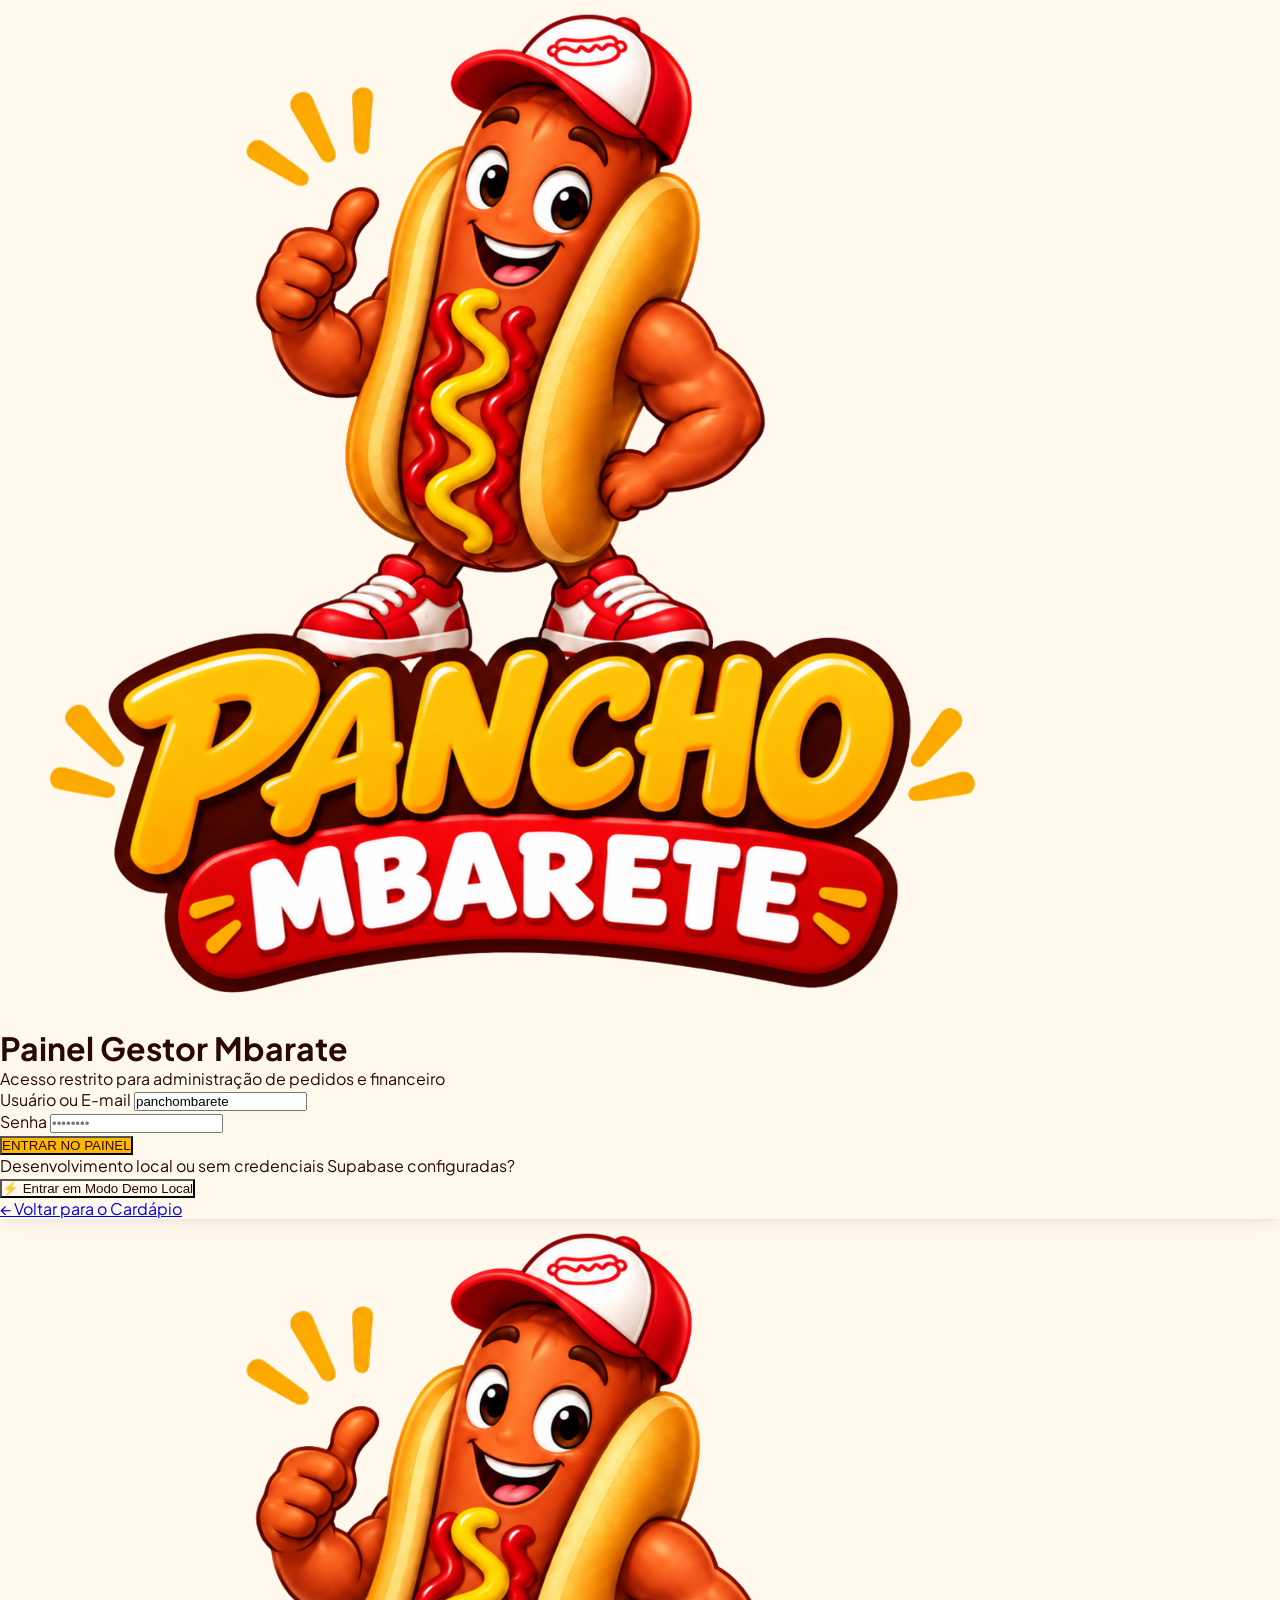
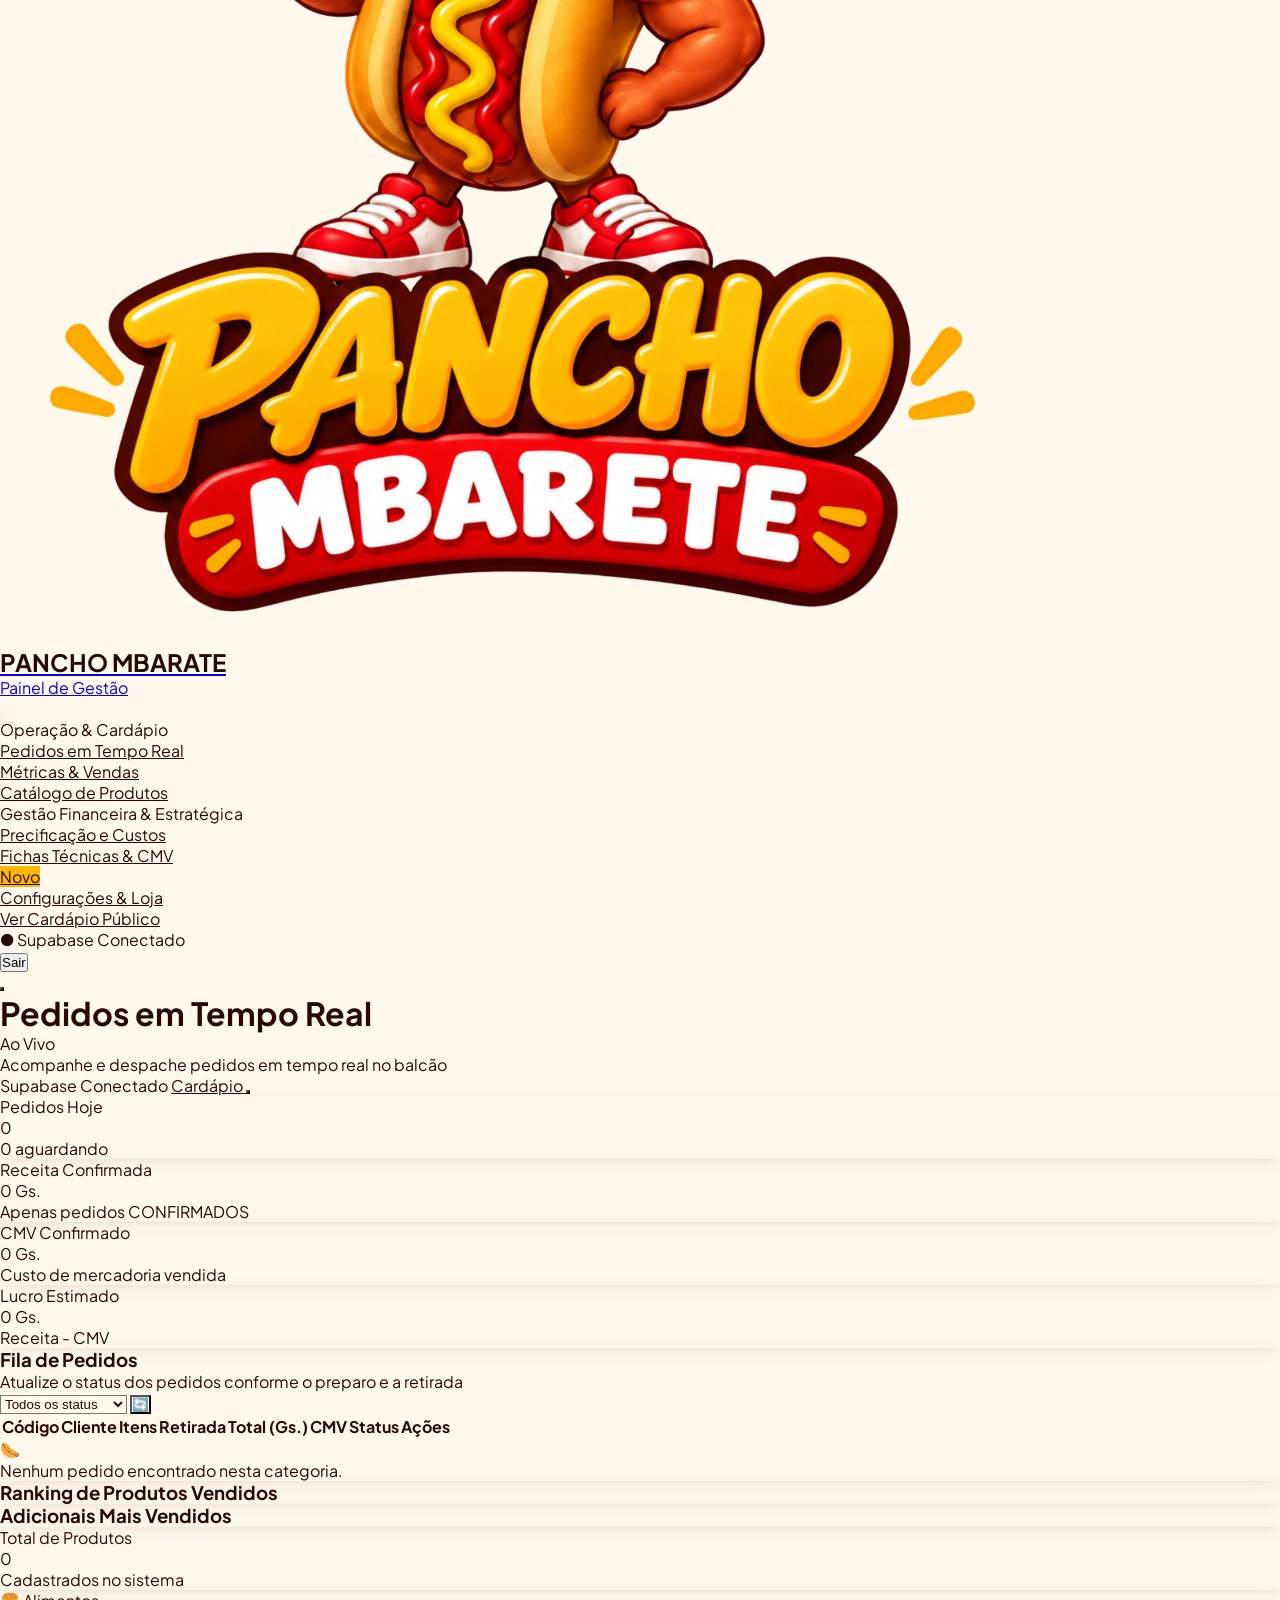
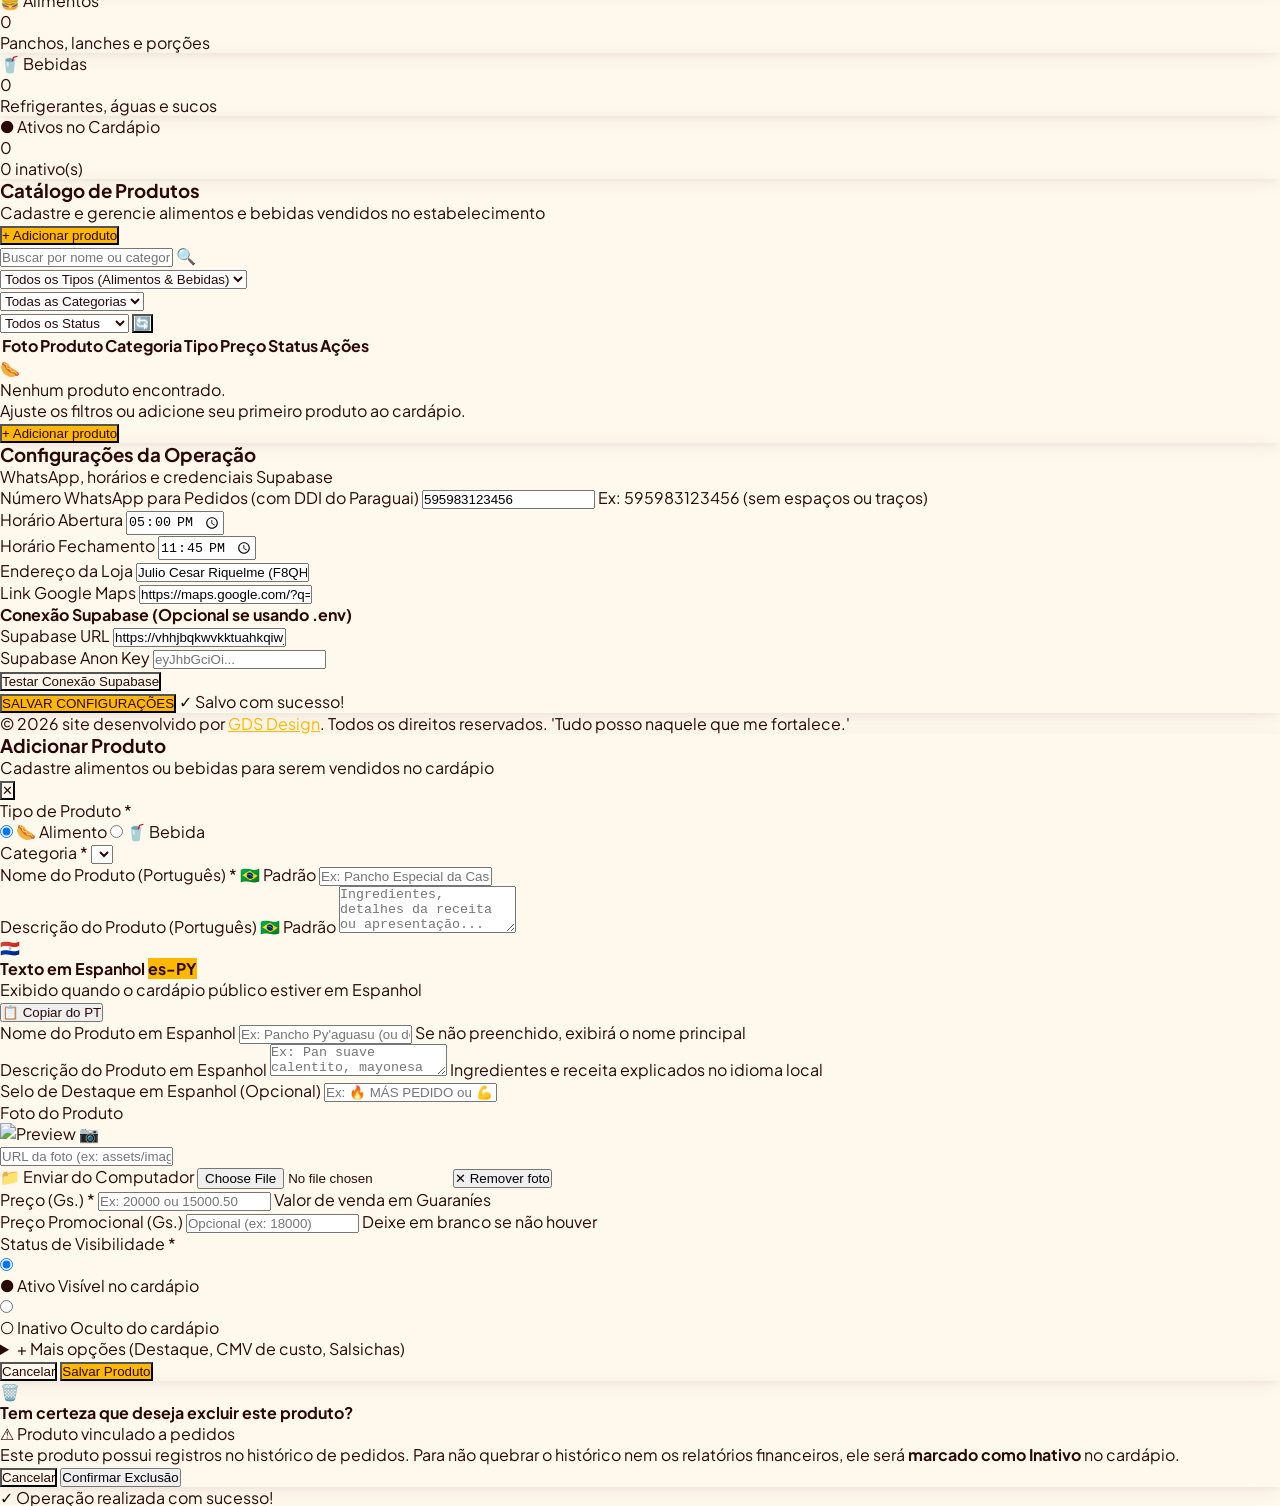
==== commit f21d7ff4: "feat: adicionar opcao de editar textos do produto em espanhol no painel administrativo" ====
--- a/admin/index.html
+++ b/admin/index.html
@@ -640,20 +640,70 @@
           </select>
         </div>
 
-        <!-- Nome do Produto -->
+        <!-- Nome do Produto (Português) -->
         <div class="space-y-1">
-          <label for="product-name" class="block uppercase tracking-wider text-[11px] font-black text-coffee">
-            Nome do Produto <span class="text-redSport">*</span>
+          <label for="product-name" class="block uppercase tracking-wider text-[11px] font-black text-coffee flex items-center justify-between">
+            <span>Nome do Produto (Português) <span class="text-redSport">*</span></span>
+            <span class="text-[10px] font-extrabold text-coffee-soft">🇧🇷 Padrão</span>
           </label>
           <input type="text" id="product-name" required placeholder="Ex: Pancho Especial da Casa" class="w-full px-4 py-3 rounded-2xl border-2 border-coffee/15 bg-creme/40 focus:border-mustard focus:outline-none text-xs font-bold text-coffee">
         </div>
 
-        <!-- Descrição -->
+        <!-- Descrição (Português) -->
         <div class="space-y-1">
-          <label for="product-description" class="block uppercase tracking-wider text-[11px] font-black text-coffee">
-            Descrição do Produto
+          <label for="product-description" class="block uppercase tracking-wider text-[11px] font-black text-coffee flex items-center justify-between">
+            <span>Descrição do Produto (Português)</span>
+            <span class="text-[10px] font-extrabold text-coffee-soft">🇧🇷 Padrão</span>
           </label>
           <textarea id="product-description" rows="3" placeholder="Ingredientes, detalhes da receita ou apresentação..." class="w-full px-4 py-2.5 rounded-2xl border-2 border-coffee/15 bg-creme/40 focus:border-mustard focus:outline-none text-xs font-medium text-coffee resize-none leading-relaxed"></textarea>
+        </div>
+
+        <!-- Bloco de Edição em Espanhol (Ciudad del Este / Paraguay) -->
+        <div class="rounded-2xl border-2 border-mustard/50 bg-gradient-to-br from-mustard-light/40 to-creme p-4 space-y-3.5 shadow-sm">
+          <div class="flex items-center justify-between gap-2 flex-wrap">
+            <div class="flex items-center gap-2">
+              <span class="text-xl">🇵🇾</span>
+              <div>
+                <h4 class="text-xs font-black text-coffee uppercase tracking-wider flex items-center gap-1.5">
+                  <span>Texto em Espanhol</span>
+                  <span class="px-2 py-0.5 rounded-full text-[9px] font-black bg-mustard text-coffee uppercase shadow-sm">es-PY</span>
+                </h4>
+                <p class="text-[10px] text-coffee-soft font-medium">
+                  Exibido quando o cardápio público estiver em Espanhol
+                </p>
+              </div>
+            </div>
+            <button type="button" id="btn-copy-pt-to-es" class="px-2.5 py-1 rounded-xl bg-white hover:bg-mustard-light border border-coffee/15 text-coffee text-[10px] font-black transition-colors flex items-center gap-1 shadow-xs" title="Copiar textos em português para preenchimento rápido em espanhol">
+              <span>📋</span>
+              <span>Copiar do PT</span>
+            </button>
+          </div>
+
+          <!-- Nome em Espanhol -->
+          <div class="space-y-1">
+            <label for="product-name-es" class="block uppercase tracking-wider text-[10px] font-black text-coffee">
+              Nome do Produto em Espanhol
+            </label>
+            <input type="text" id="product-name-es" placeholder="Ex: Pancho Py'aguasu (ou deixe em branco para usar o nome padrão)" class="w-full px-4 py-2.5 rounded-xl border border-coffee/20 bg-white focus:border-mustard focus:outline-none text-xs font-bold text-coffee">
+            <span class="text-[10px] text-coffee-soft font-normal">Se não preenchido, exibirá o nome principal</span>
+          </div>
+
+          <!-- Descrição em Espanhol -->
+          <div class="space-y-1">
+            <label for="product-description-es" class="block uppercase tracking-wider text-[10px] font-black text-coffee">
+              Descrição do Produto em Espanhol
+            </label>
+            <textarea id="product-description-es" rows="2" placeholder="Ex: Pan suave calentito, mayonesa artesanal de la casa, 1 salchicha de primera calidad..." class="w-full px-4 py-2.5 rounded-xl border border-coffee/20 bg-white focus:border-mustard focus:outline-none text-xs font-medium text-coffee resize-none leading-relaxed"></textarea>
+            <span class="text-[10px] text-coffee-soft font-normal">Ingredientes e receita explicados no idioma local</span>
+          </div>
+
+          <!-- Selo de Destaque em Espanhol -->
+          <div class="space-y-1">
+            <label for="product-highlight-es" class="block uppercase tracking-wider text-[10px] font-bold text-coffee">
+              Selo de Destaque em Espanhol (Opcional)
+            </label>
+            <input type="text" id="product-highlight-es" placeholder="Ex: 🔥 MÁS PEDIDO ou 💪 PARA LOS QUE TIENEN HAMBRE" class="w-full px-4 py-2 rounded-xl border border-coffee/20 bg-white focus:border-mustard focus:outline-none text-xs font-medium text-coffee">
+          </div>
         </div>
 
         <!-- Foto do Produto -->
@@ -800,7 +850,7 @@
   </div>
 
   <!-- SCRIPT ADMIN ES6 -->
-  <script type="module" src="../js/admin.js?v=5"></script>
+  <script type="module" src="../js/admin.js?v=6"></script>
 
 </body>
 </html>
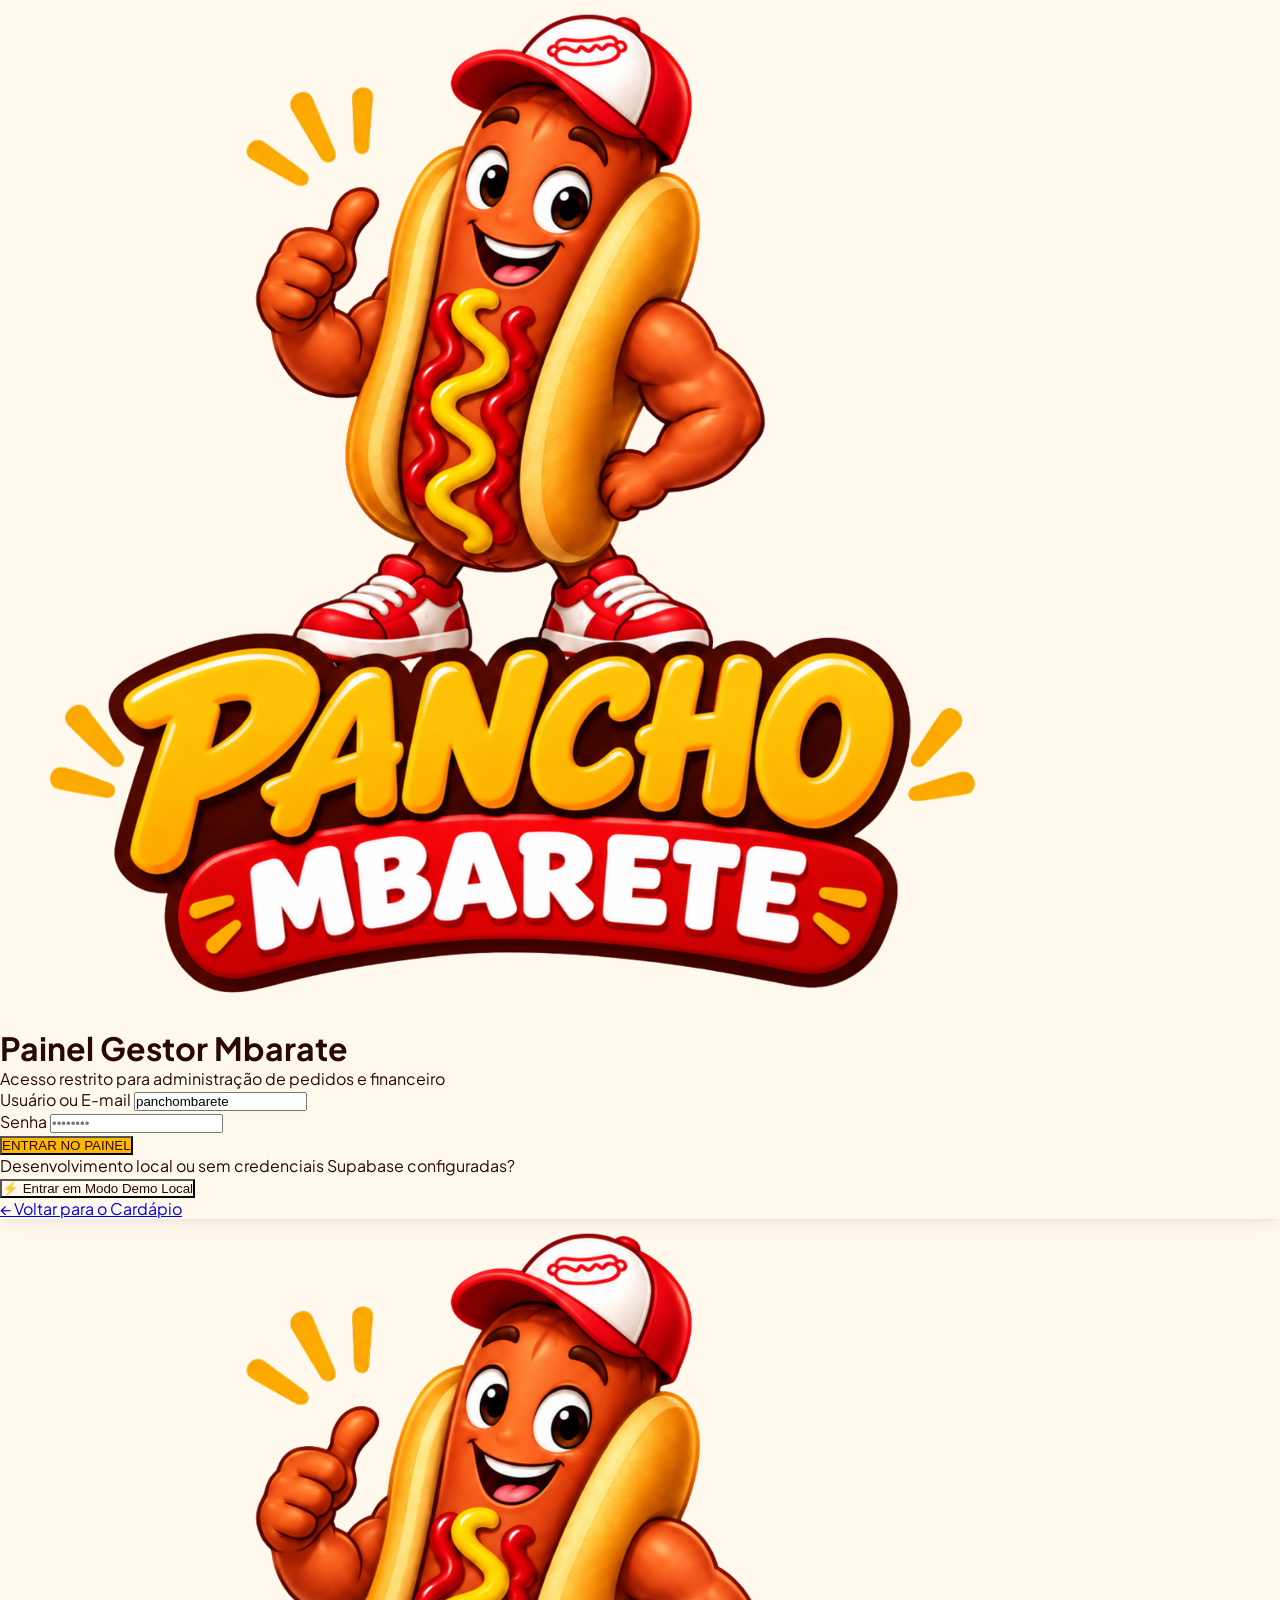
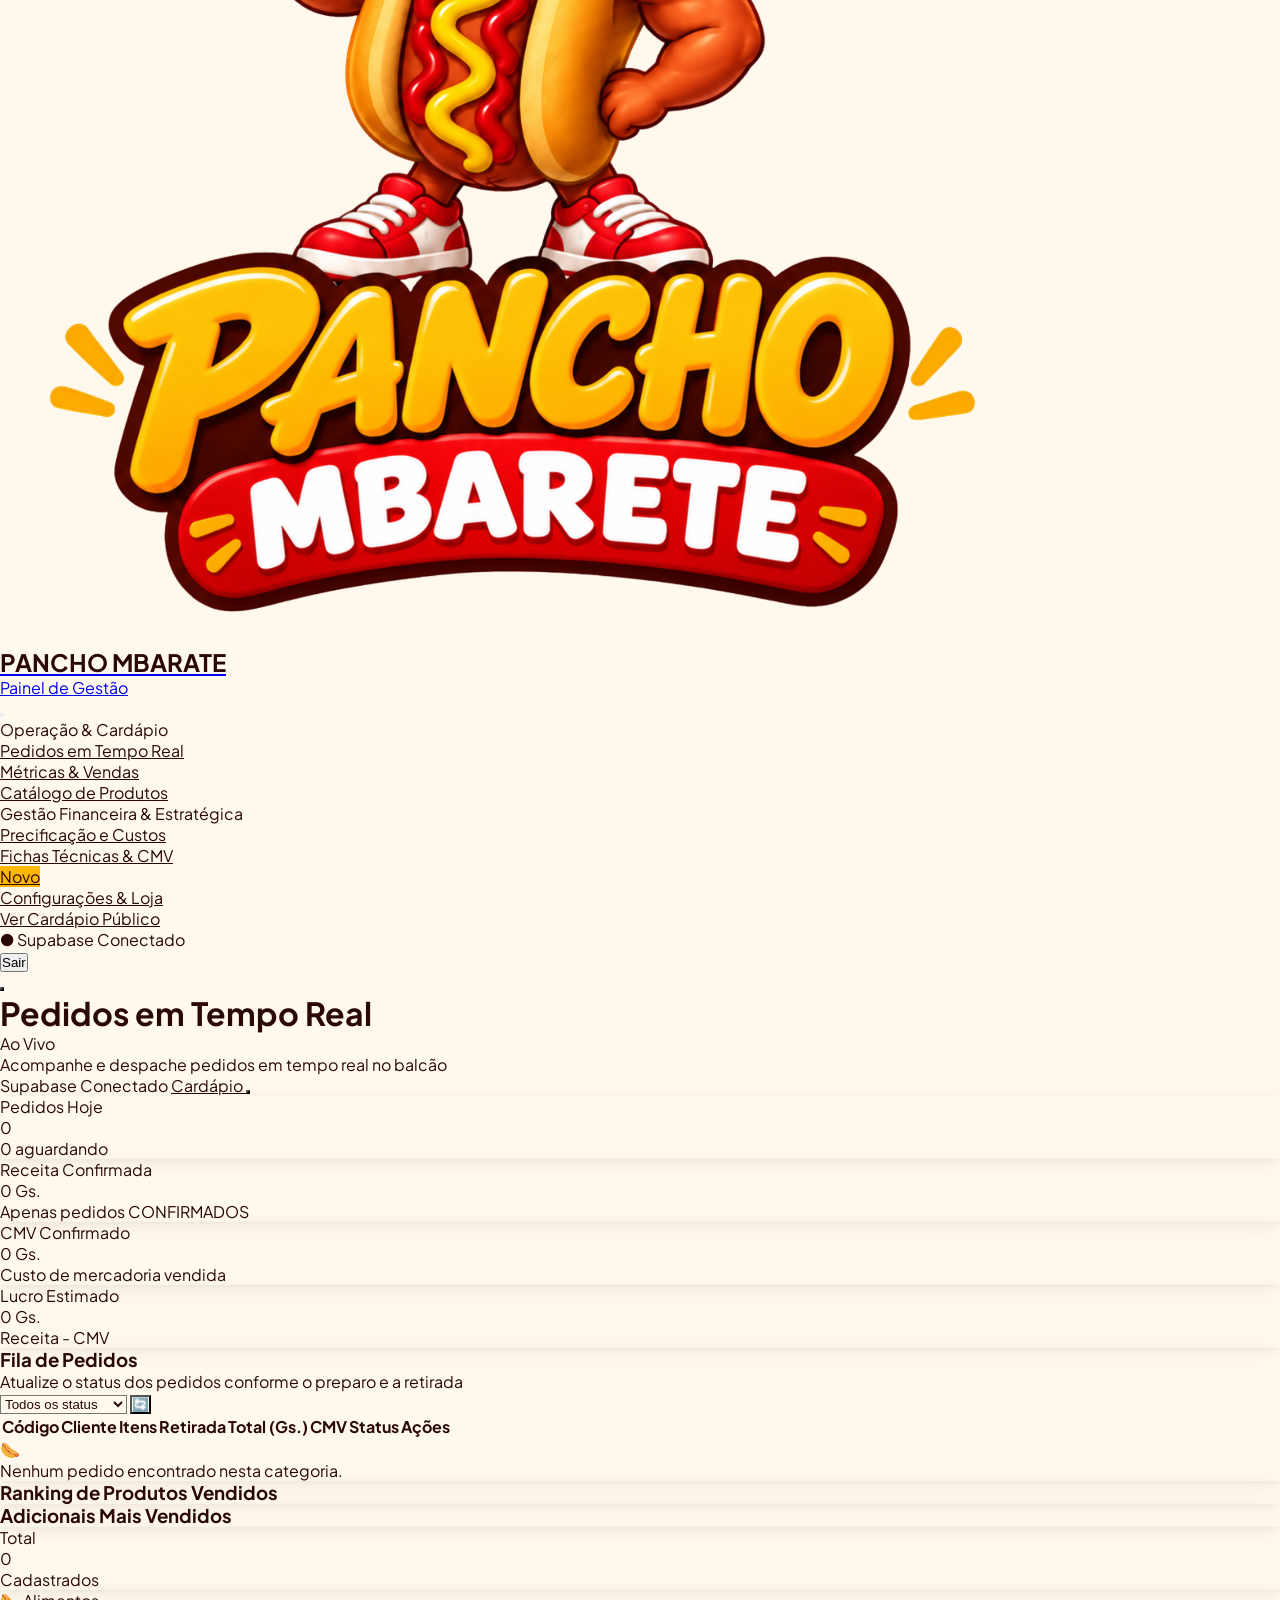
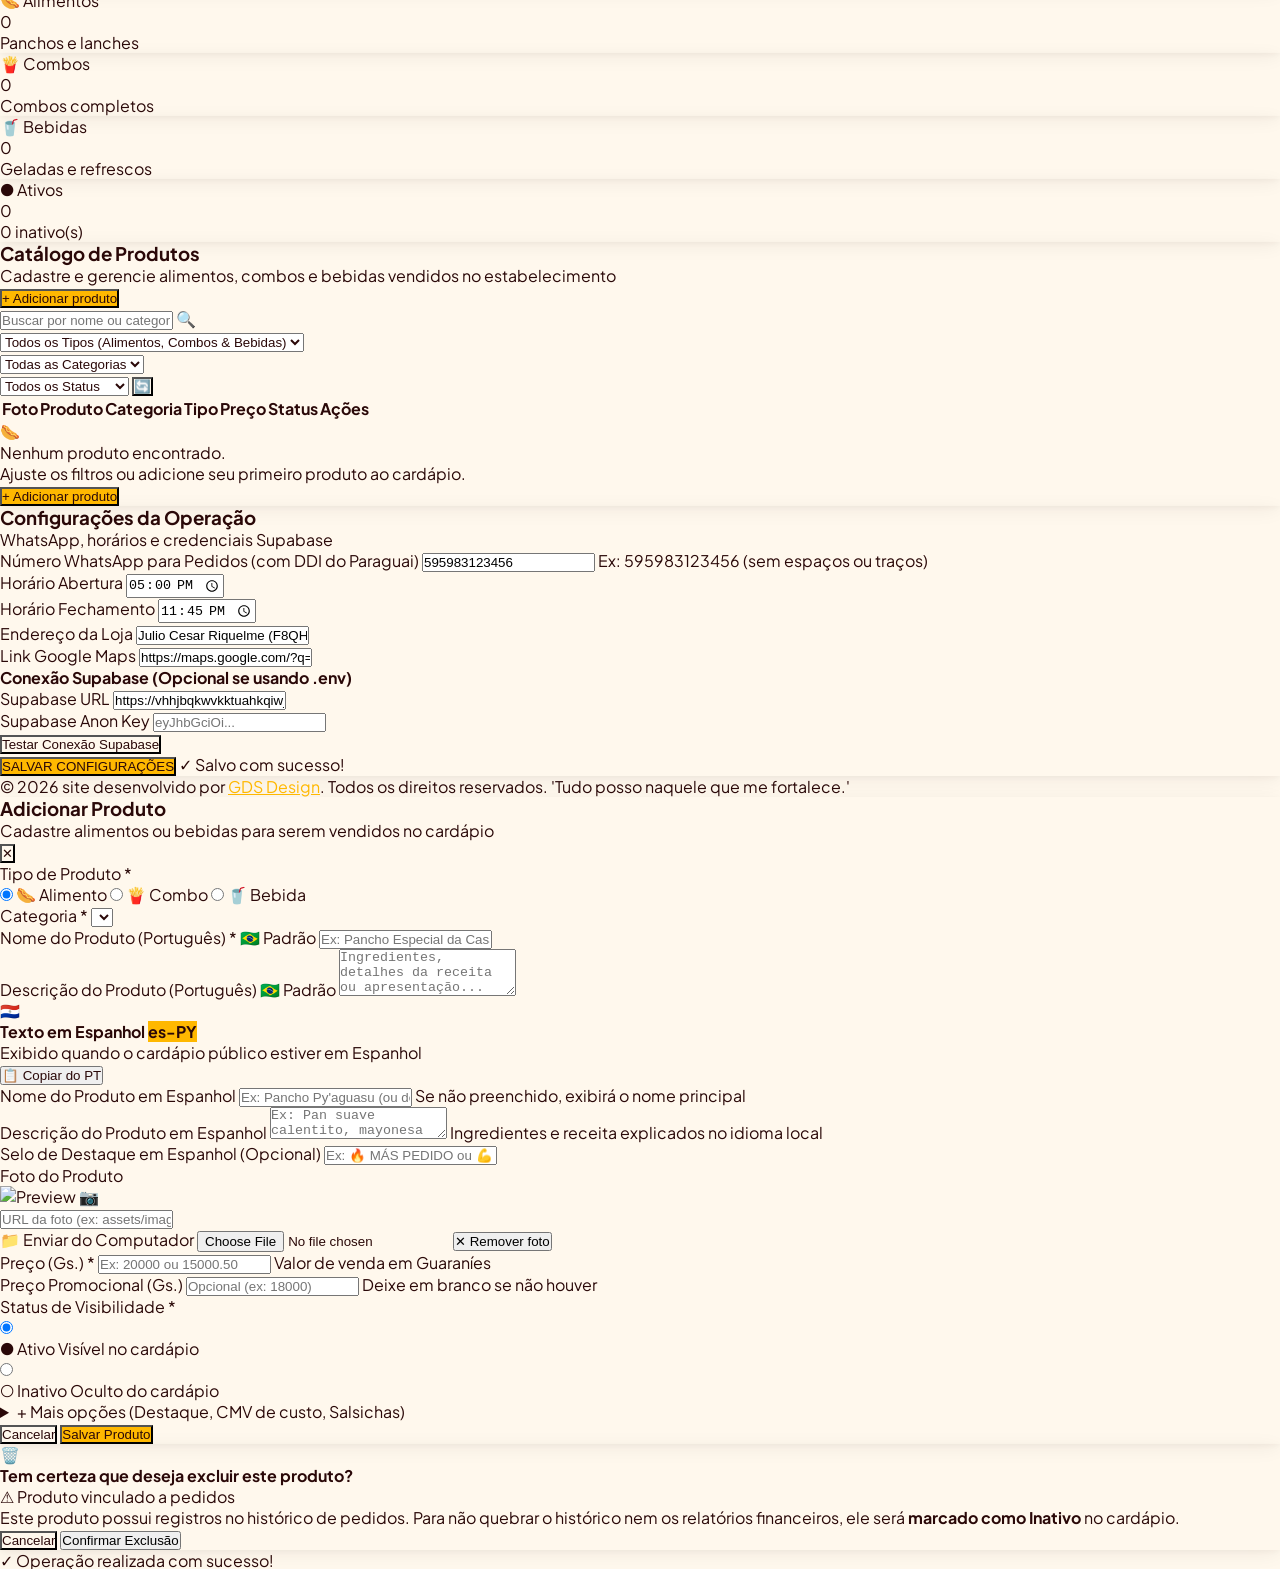
==== commit 5295e707: "feat: adicionar opcao de tipo e categoria Combo no painel e cardapio" ====
--- a/admin/index.html
+++ b/admin/index.html
@@ -396,27 +396,33 @@
       <section id="tab-section-products" class="hidden space-y-6">
         
         <!-- Cards de Resumo de Produtos -->
-        <div class="grid grid-cols-2 sm:grid-cols-4 gap-4">
+        <div class="grid grid-cols-2 sm:grid-cols-5 gap-3 sm:gap-4">
           <div class="bg-white p-4 rounded-2xl border border-coffee/10 card-shadow space-y-1">
-            <span class="text-[11px] font-extrabold uppercase text-coffee-soft tracking-wider">Total de Produtos</span>
+            <span class="text-[11px] font-extrabold uppercase text-coffee-soft tracking-wider">Total</span>
             <div id="stat-products-total" class="text-2xl font-black text-coffee">0</div>
-            <span class="text-[10px] text-coffee-soft">Cadastrados no sistema</span>
+            <span class="text-[10px] text-coffee-soft">Cadastrados</span>
           </div>
 
           <div class="bg-white p-4 rounded-2xl border border-coffee/10 card-shadow space-y-1">
-            <span class="text-[11px] font-extrabold uppercase text-coffee-soft tracking-wider">🍔 Alimentos</span>
+            <span class="text-[11px] font-extrabold uppercase text-coffee-soft tracking-wider">🌭 Alimentos</span>
             <div id="stat-products-foods" class="text-2xl font-black text-amber-600">0</div>
-            <span class="text-[10px] text-coffee-soft">Panchos, lanches e porções</span>
+            <span class="text-[10px] text-coffee-soft">Panchos e lanches</span>
+          </div>
+
+          <div class="bg-white p-4 rounded-2xl border border-coffee/10 card-shadow space-y-1">
+            <span class="text-[11px] font-extrabold uppercase text-coffee-soft tracking-wider">🍟 Combos</span>
+            <div id="stat-products-combos" class="text-2xl font-black text-purple-600">0</div>
+            <span class="text-[10px] text-coffee-soft">Combos completos</span>
           </div>
 
           <div class="bg-white p-4 rounded-2xl border border-coffee/10 card-shadow space-y-1">
             <span class="text-[11px] font-extrabold uppercase text-coffee-soft tracking-wider">🥤 Bebidas</span>
             <div id="stat-products-drinks" class="text-2xl font-black text-emerald-600">0</div>
-            <span class="text-[10px] text-coffee-soft">Refrigerantes, águas e sucos</span>
-          </div>
-
-          <div class="bg-white p-4 rounded-2xl border border-coffee/10 card-shadow space-y-1 bg-gradient-to-br from-white to-mustard-light/30">
-            <span class="text-[11px] font-extrabold uppercase text-coffee tracking-wider">● Ativos no Cardápio</span>
+            <span class="text-[10px] text-coffee-soft">Geladas e refrescos</span>
+          </div>
+
+          <div class="bg-white p-4 rounded-2xl border border-coffee/10 card-shadow space-y-1 bg-gradient-to-br from-white to-mustard-light/30 col-span-2 sm:col-span-1">
+            <span class="text-[11px] font-extrabold uppercase text-coffee tracking-wider">● Ativos</span>
             <div id="stat-products-active" class="text-2xl font-black text-coffee">0</div>
             <span class="text-[10px] text-coffee-soft" id="stat-products-inactive">0 inativo(s)</span>
           </div>
@@ -429,7 +435,7 @@
           <div class="flex flex-col sm:flex-row sm:items-center justify-between gap-4 pb-4 border-b border-coffee/10">
             <div>
               <h3 class="text-lg font-black text-coffee tracking-tight">Catálogo de Produtos</h3>
-              <p class="text-xs text-coffee-soft">Cadastre e gerencie alimentos e bebidas vendidos no estabelecimento</p>
+              <p class="text-xs text-coffee-soft">Cadastre e gerencie alimentos, combos e bebidas vendidos no estabelecimento</p>
             </div>
             
             <button type="button" id="btn-open-add-product" class="px-5 py-3 rounded-2xl bg-mustard hover:bg-mustard-hover text-coffee font-black text-xs sm:text-sm tracking-wide shadow-md btn-press transition-all flex items-center justify-center gap-2 self-start sm:self-auto">
@@ -449,8 +455,9 @@
             <!-- Filtro de Tipo -->
             <div>
               <select id="filter-product-type" class="w-full px-3 py-2.5 rounded-xl border border-coffee/15 text-xs font-bold text-coffee bg-creme/30 focus:border-mustard focus:outline-none">
-                <option value="ALL">Todos os Tipos (Alimentos & Bebidas)</option>
-                <option value="alimento">🍔 Apenas Alimentos</option>
+                <option value="ALL">Todos os Tipos (Alimentos, Combos & Bebidas)</option>
+                <option value="alimento">🌭 Apenas Alimentos</option>
+                <option value="combo">🍟 Apenas Combos</option>
                 <option value="bebida">🥤 Apenas Bebidas</option>
               </select>
             </div>
@@ -611,21 +618,26 @@
       <form id="product-form" class="space-y-4 text-xs font-bold text-coffee" novalidate>
         <input type="hidden" id="product-form-id" value="">
 
-        <!-- Tipo de produto: Alimento ou Bebida -->
+        <!-- Tipo de produto: Alimento, Combo ou Bebida -->
         <div class="space-y-1.5">
           <label class="block uppercase tracking-wider text-[11px] font-black text-coffee">
             Tipo de Produto <span class="text-redSport">*</span>
           </label>
-          <div class="grid grid-cols-2 gap-3">
-            <label class="flex items-center justify-center gap-2.5 p-3 rounded-2xl border-2 border-coffee/15 cursor-pointer has-[:checked]:border-mustard has-[:checked]:bg-mustard-light transition-all">
+          <div class="grid grid-cols-3 gap-2.5">
+            <label class="flex items-center justify-center gap-2 p-3 rounded-2xl border-2 border-coffee/15 cursor-pointer has-[:checked]:border-mustard has-[:checked]:bg-mustard-light transition-all text-center">
               <input type="radio" name="product_type" value="alimento" class="sr-only" checked>
-              <span class="text-xl">🌭</span>
-              <span class="font-black text-sm text-coffee">Alimento</span>
-            </label>
-            <label class="flex items-center justify-center gap-2.5 p-3 rounded-2xl border-2 border-coffee/15 cursor-pointer has-[:checked]:border-mustard has-[:checked]:bg-mustard-light transition-all">
+              <span class="text-lg sm:text-xl">🌭</span>
+              <span class="font-black text-xs sm:text-sm text-coffee">Alimento</span>
+            </label>
+            <label class="flex items-center justify-center gap-2 p-3 rounded-2xl border-2 border-coffee/15 cursor-pointer has-[:checked]:border-mustard has-[:checked]:bg-mustard-light transition-all text-center">
+              <input type="radio" name="product_type" value="combo" class="sr-only">
+              <span class="text-lg sm:text-xl">🍟</span>
+              <span class="font-black text-xs sm:text-sm text-coffee">Combo</span>
+            </label>
+            <label class="flex items-center justify-center gap-2 p-3 rounded-2xl border-2 border-coffee/15 cursor-pointer has-[:checked]:border-mustard has-[:checked]:bg-mustard-light transition-all text-center">
               <input type="radio" name="product_type" value="bebida" class="sr-only">
-              <span class="text-xl">🥤</span>
-              <span class="font-black text-sm text-coffee">Bebida</span>
+              <span class="text-lg sm:text-xl">🥤</span>
+              <span class="font-black text-xs sm:text-sm text-coffee">Bebida</span>
             </label>
           </div>
         </div>
@@ -850,7 +862,7 @@
   </div>
 
   <!-- SCRIPT ADMIN ES6 -->
-  <script type="module" src="../js/admin.js?v=6"></script>
+  <script type="module" src="../js/admin.js?v=7"></script>
 
 </body>
 </html>
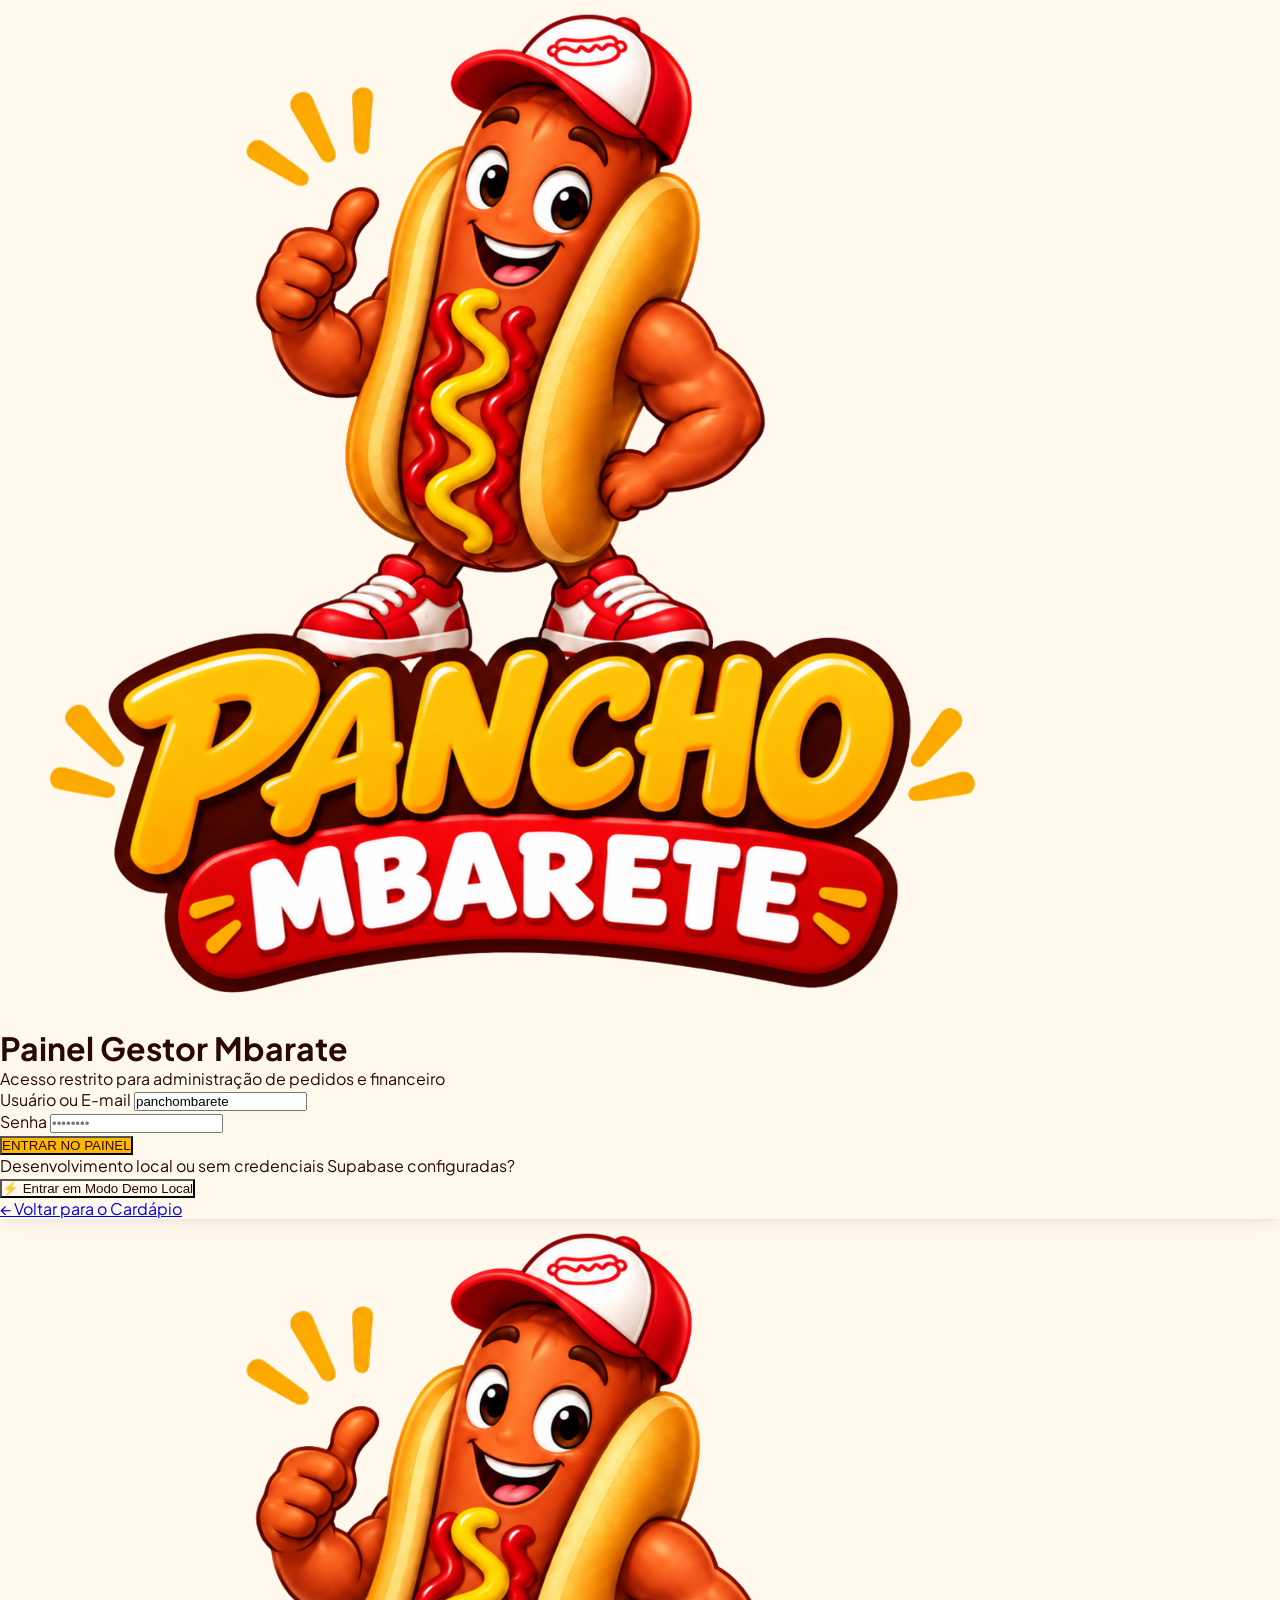
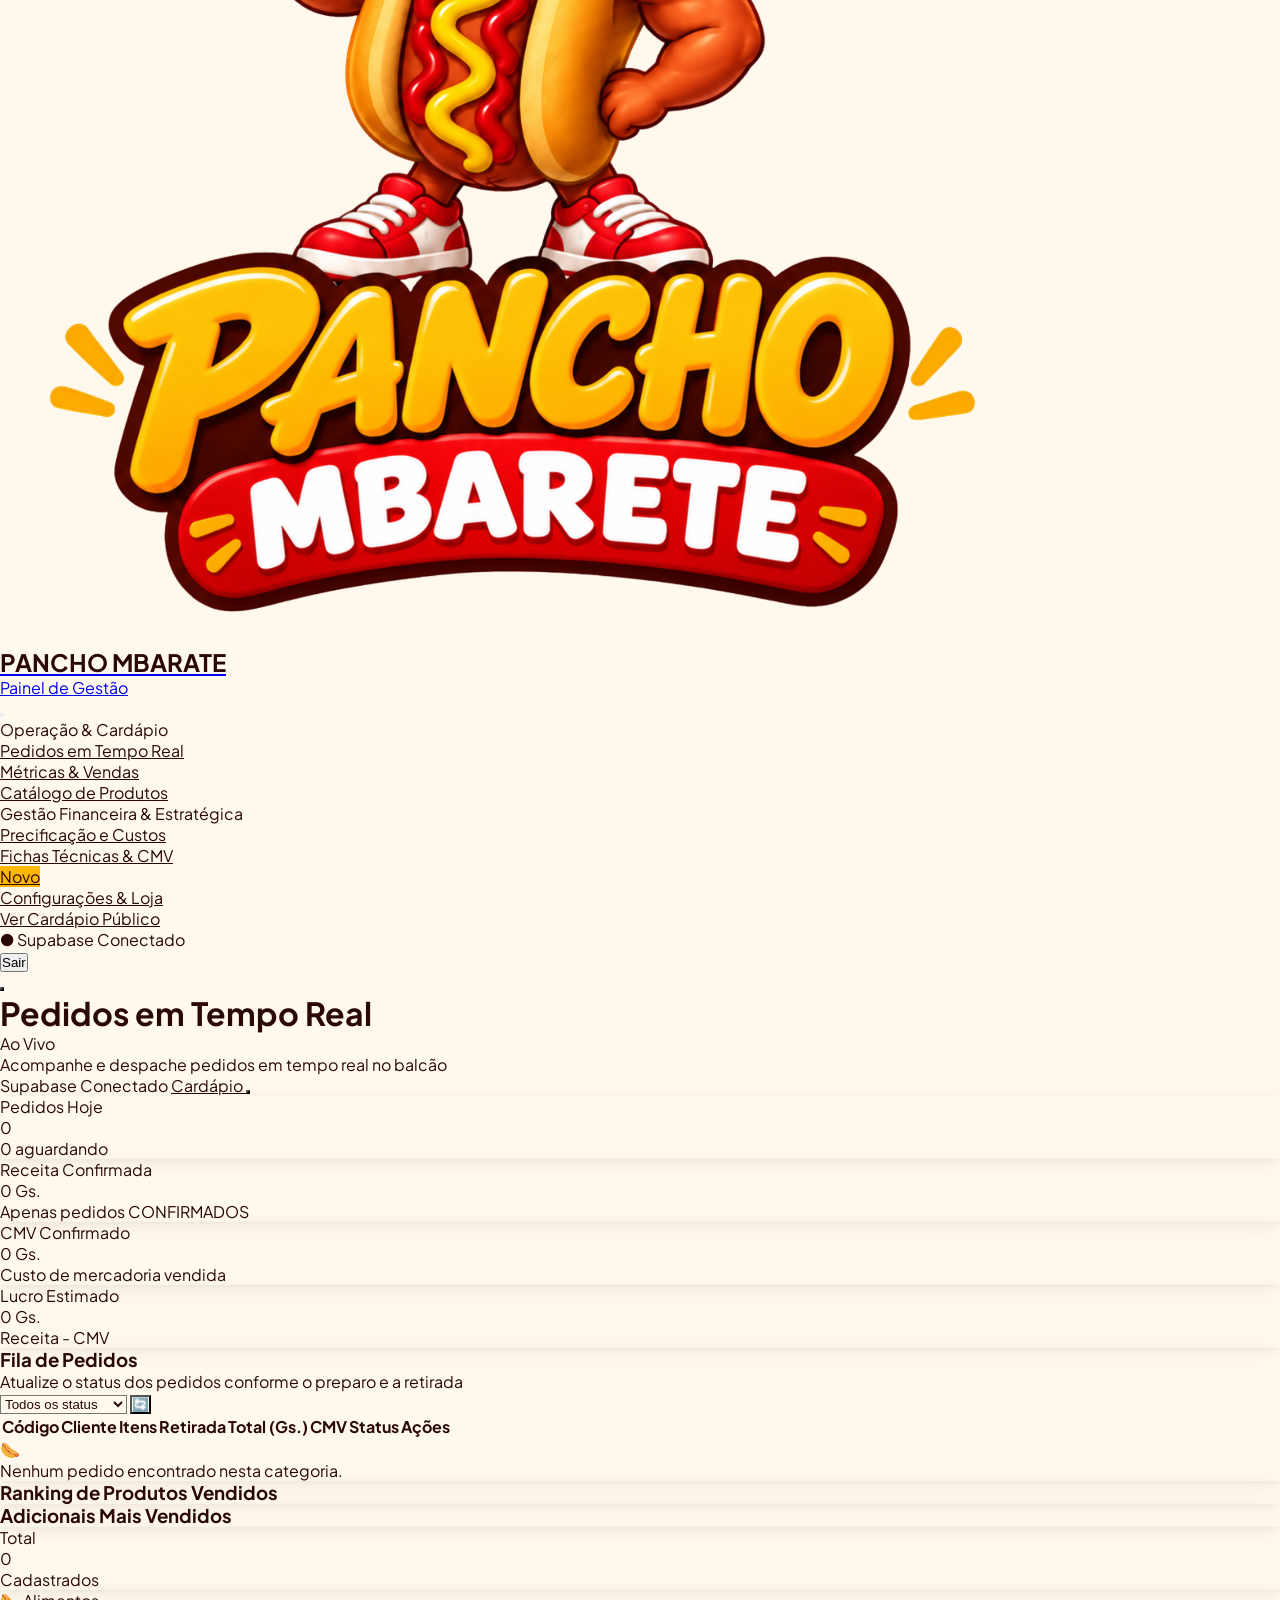
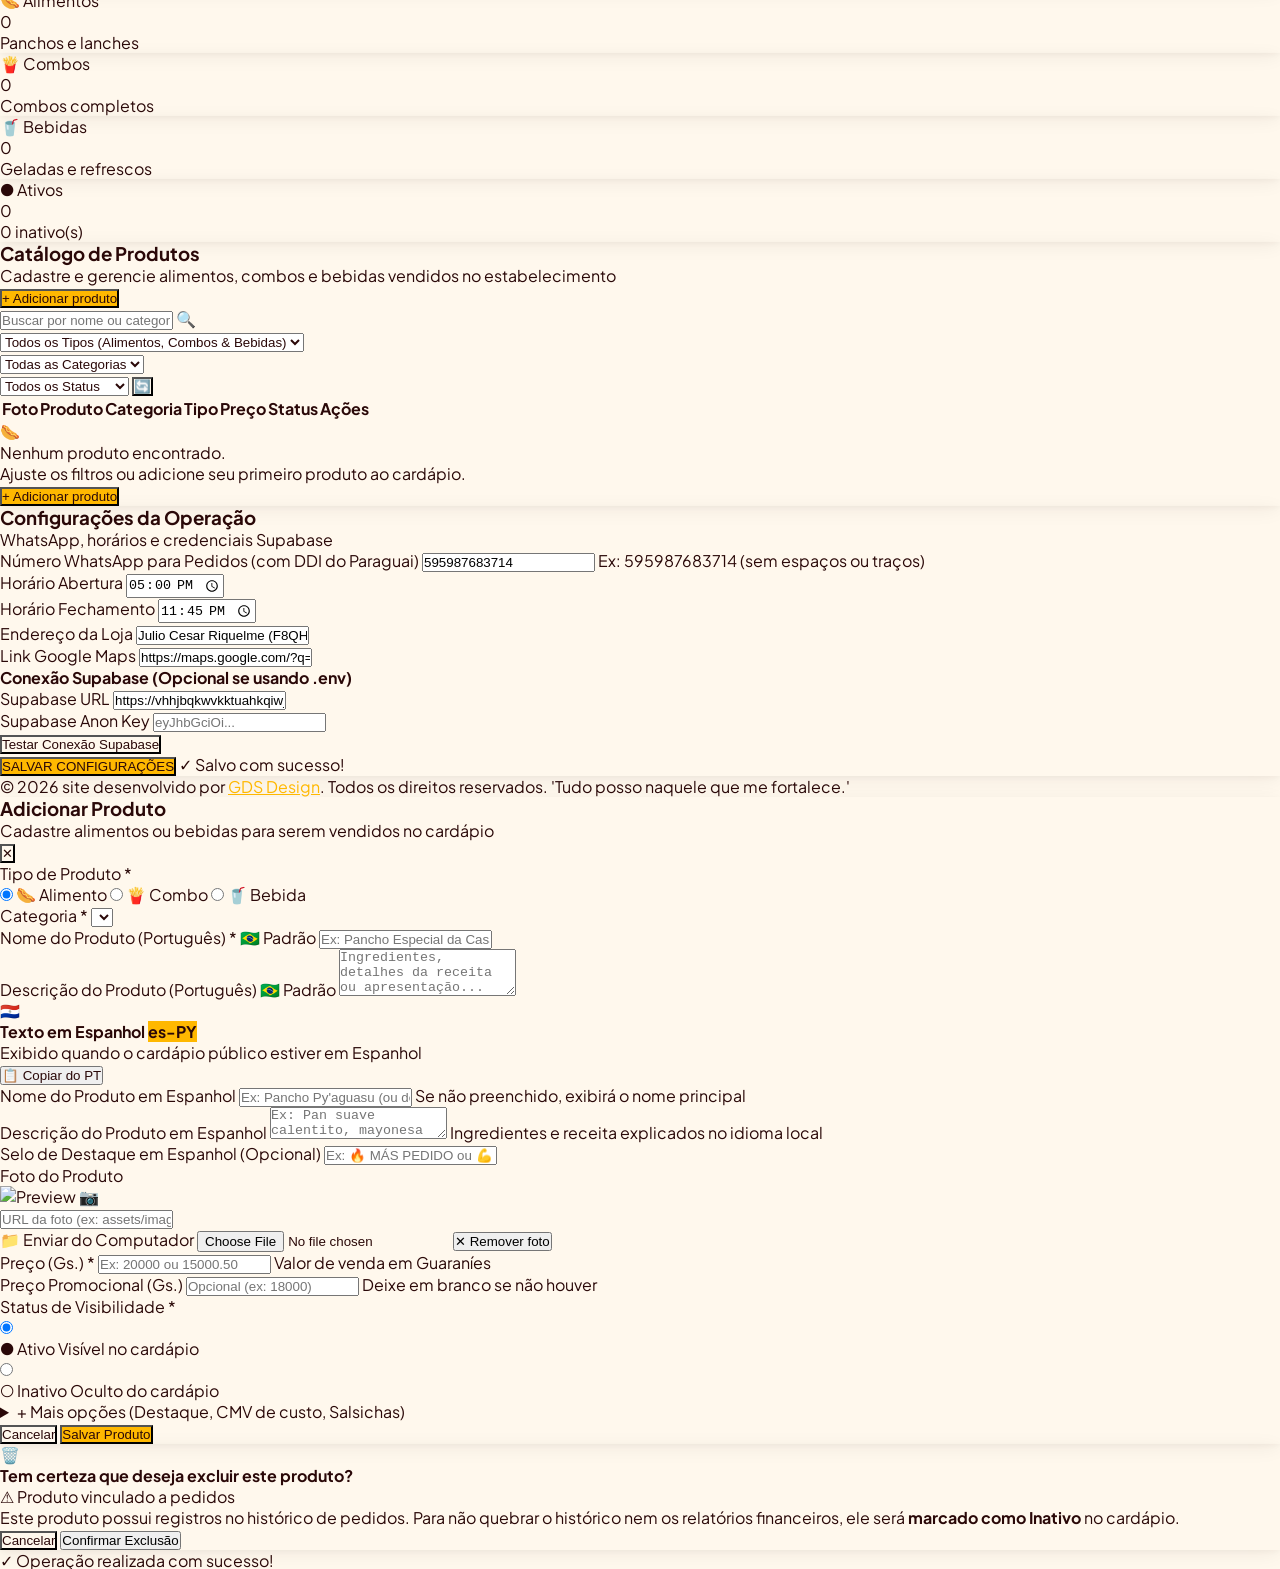
==== commit 93b4d6c2: "fix: atualizar numero de whatsapp e telefone oficial para +595987683714 em todo o sistema" ====
--- a/admin/index.html
+++ b/admin/index.html
@@ -530,8 +530,8 @@
           <form id="settings-form" class="space-y-4 text-xs font-bold text-coffee">
             <div class="space-y-1">
               <label class="block uppercase tracking-wider">Número WhatsApp para Pedidos (com DDI do Paraguai)</label>
-              <input type="text" id="setting-whatsapp" placeholder="595983000000" class="w-full px-3 py-2.5 rounded-xl border border-coffee/15 bg-creme/40 focus:border-mustard focus:outline-none">
-              <span class="text-[10px] text-coffee-soft font-normal">Ex: 595983123456 (sem espaços ou traços)</span>
+              <input type="text" id="setting-whatsapp" placeholder="595987683714" class="w-full px-3 py-2.5 rounded-xl border border-coffee/15 bg-creme/40 focus:border-mustard focus:outline-none">
+              <span class="text-[10px] text-coffee-soft font-normal">Ex: 595987683714 (sem espaços ou traços)</span>
             </div>
 
             <div class="grid grid-cols-2 gap-4">
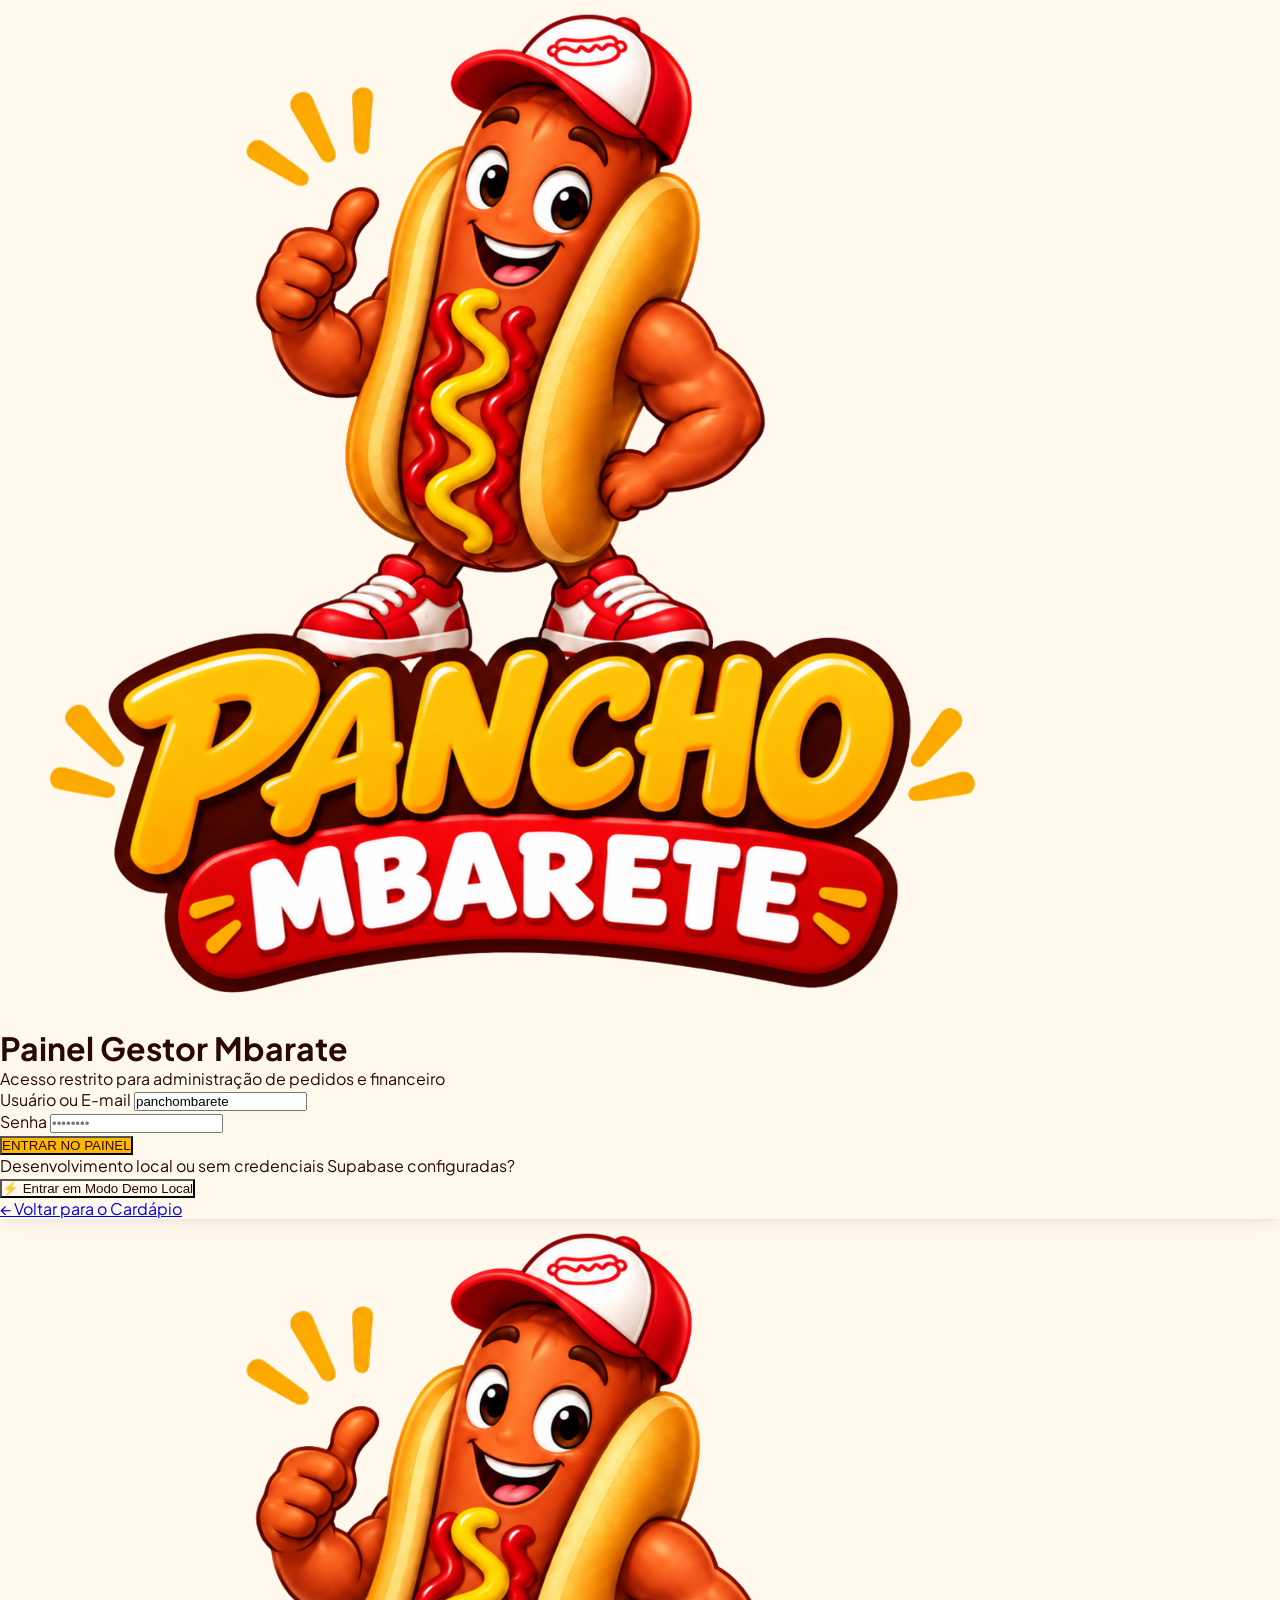
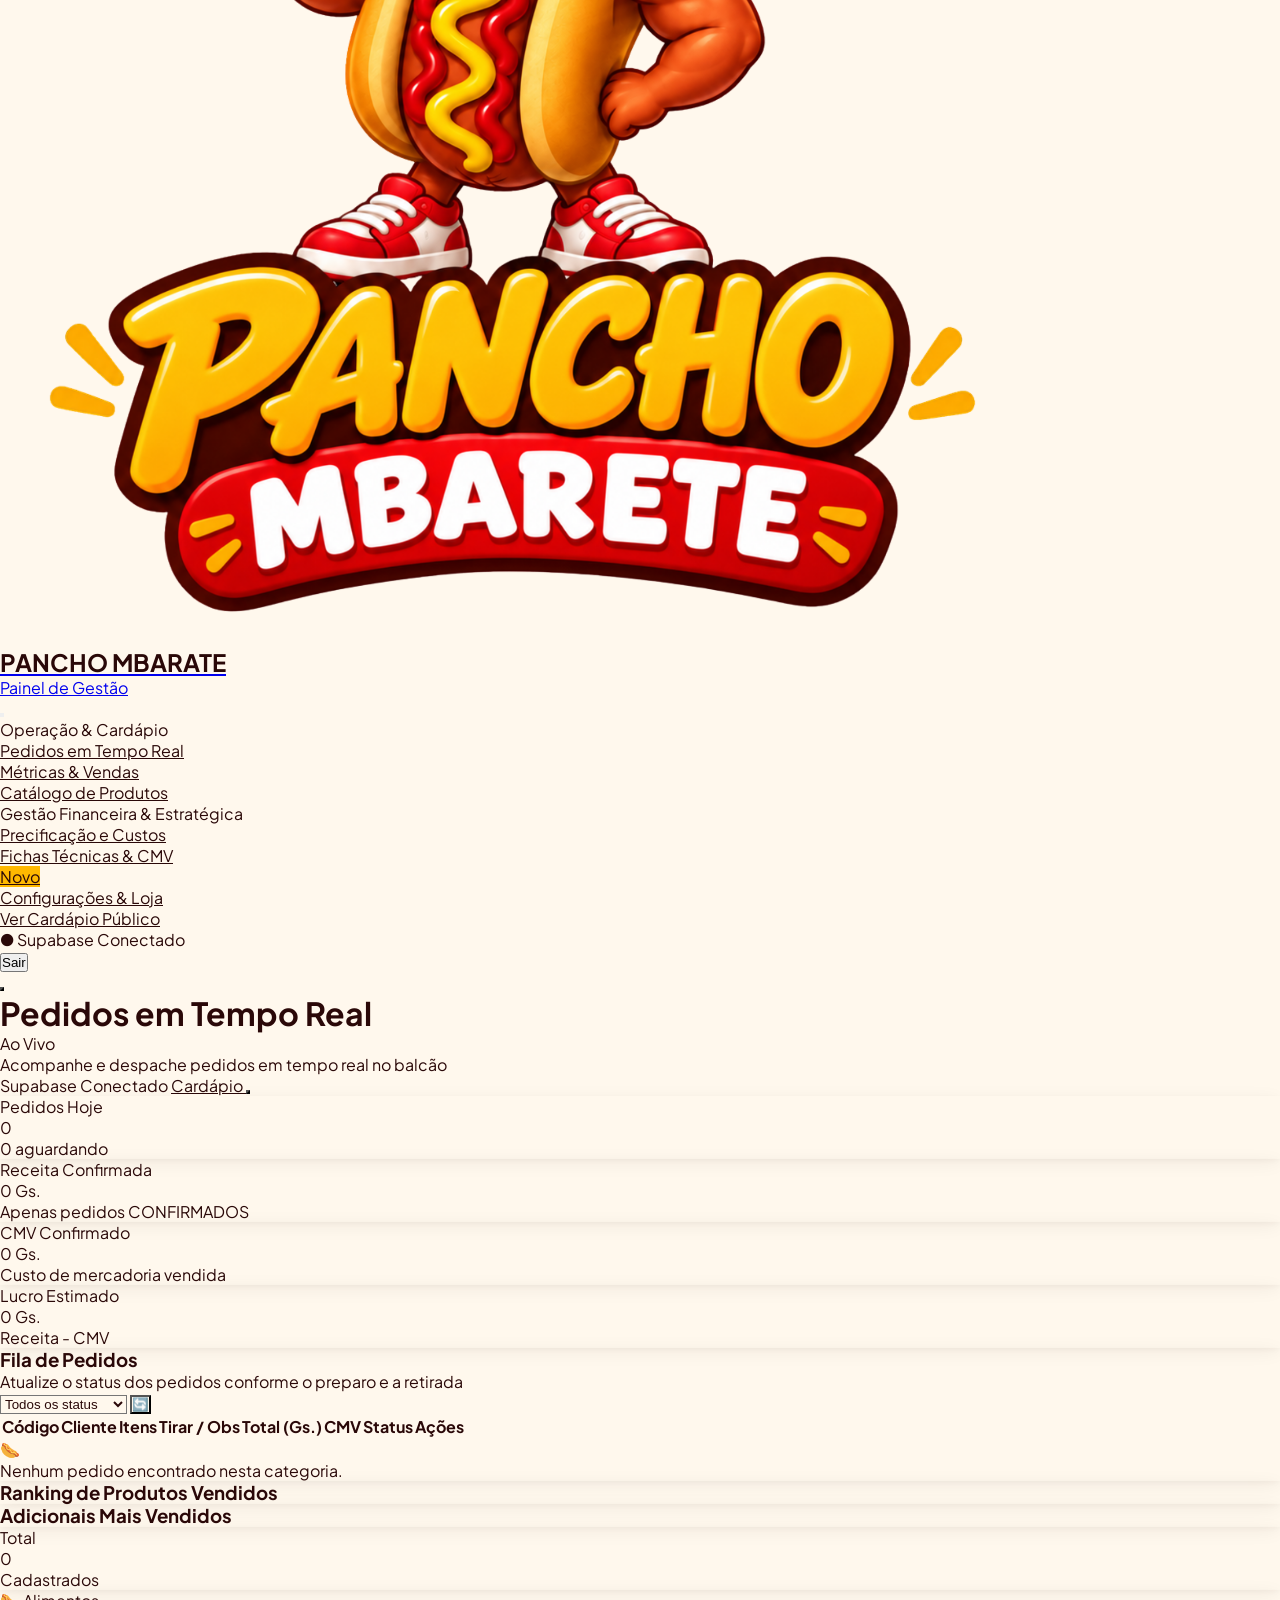
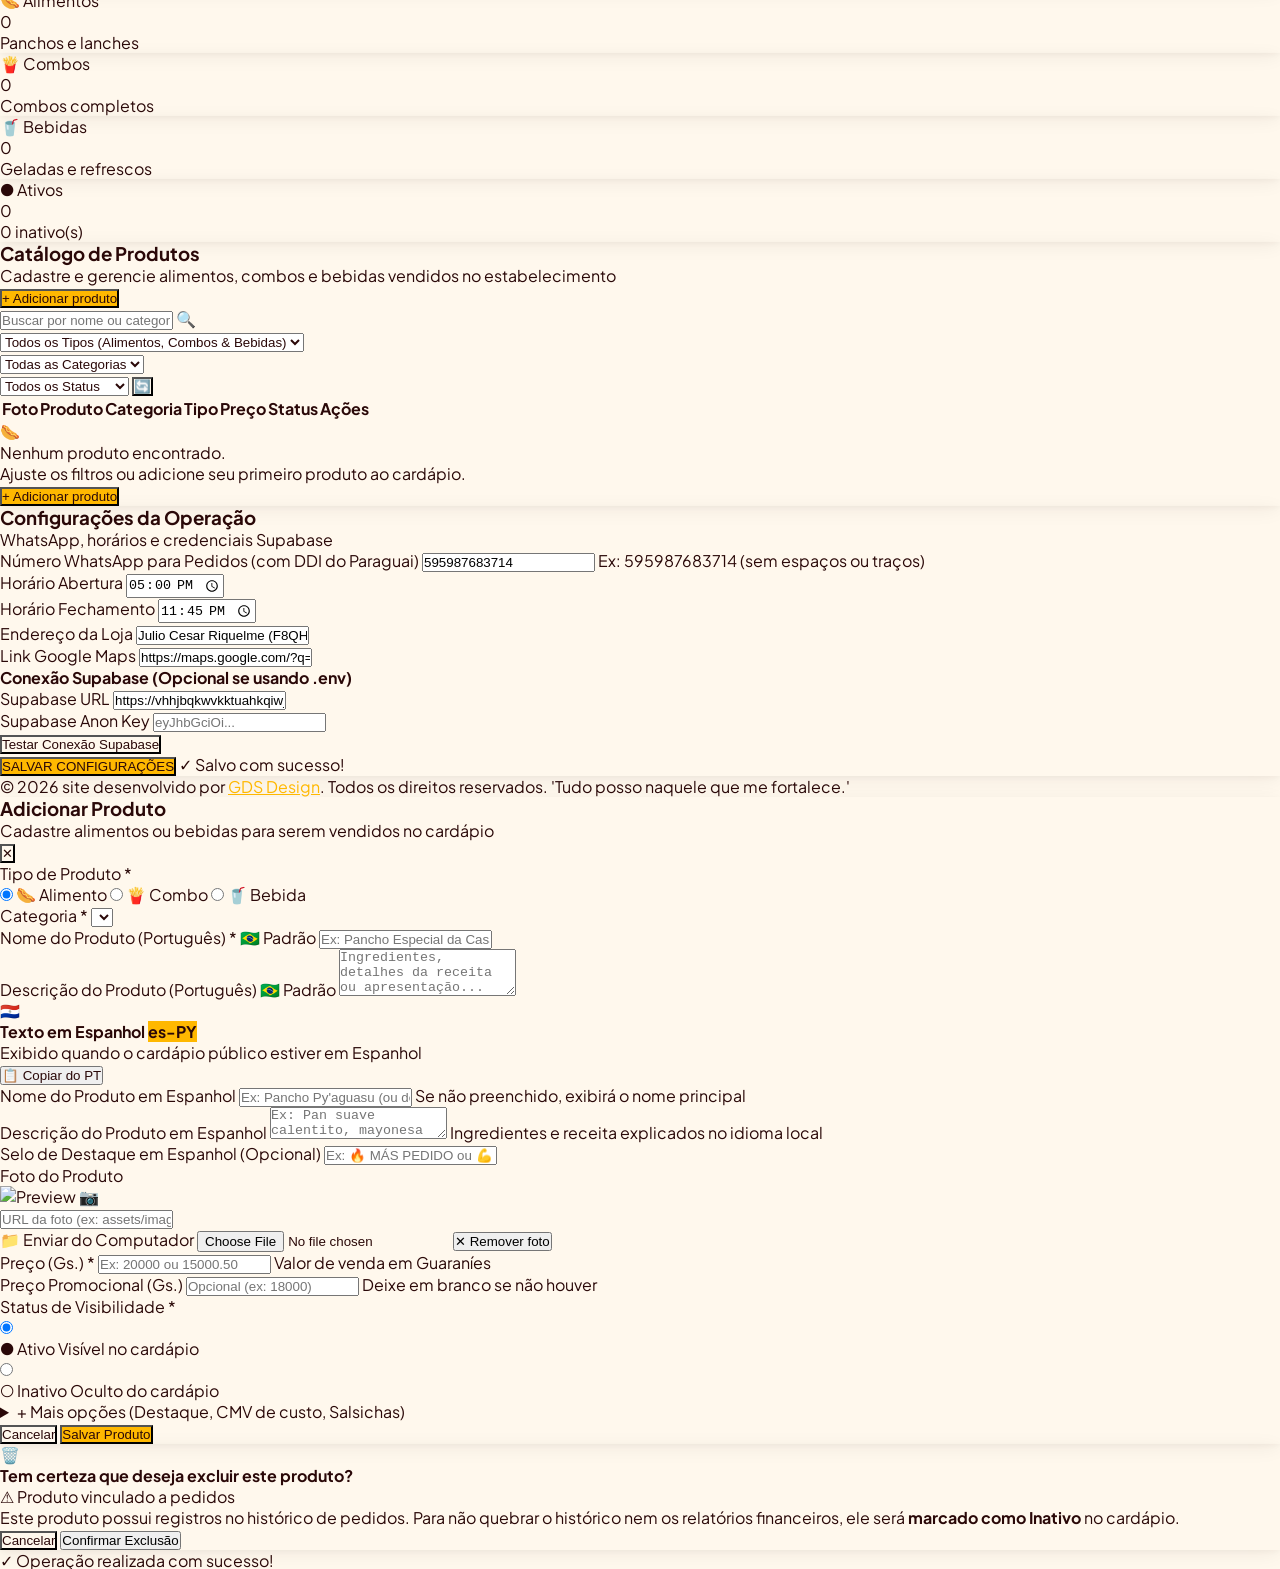
==== commit 9a8faa4d: "feat: substituir 'cuándo vas a retirar' por selecao de ingredientes a remover e observacoes no pedid" ====
--- a/admin/index.html
+++ b/admin/index.html
@@ -340,7 +340,7 @@
                   <th class="py-3 px-3">Código</th>
                   <th class="py-3 px-3">Cliente</th>
                   <th class="py-3 px-3">Itens</th>
-                  <th class="py-3 px-3">Retirada</th>
+                  <th class="py-3 px-3">Tirar / Obs</th>
                   <th class="py-3 px-3">Total (Gs.)</th>
                   <th class="py-3 px-3">CMV</th>
                   <th class="py-3 px-3">Status</th>
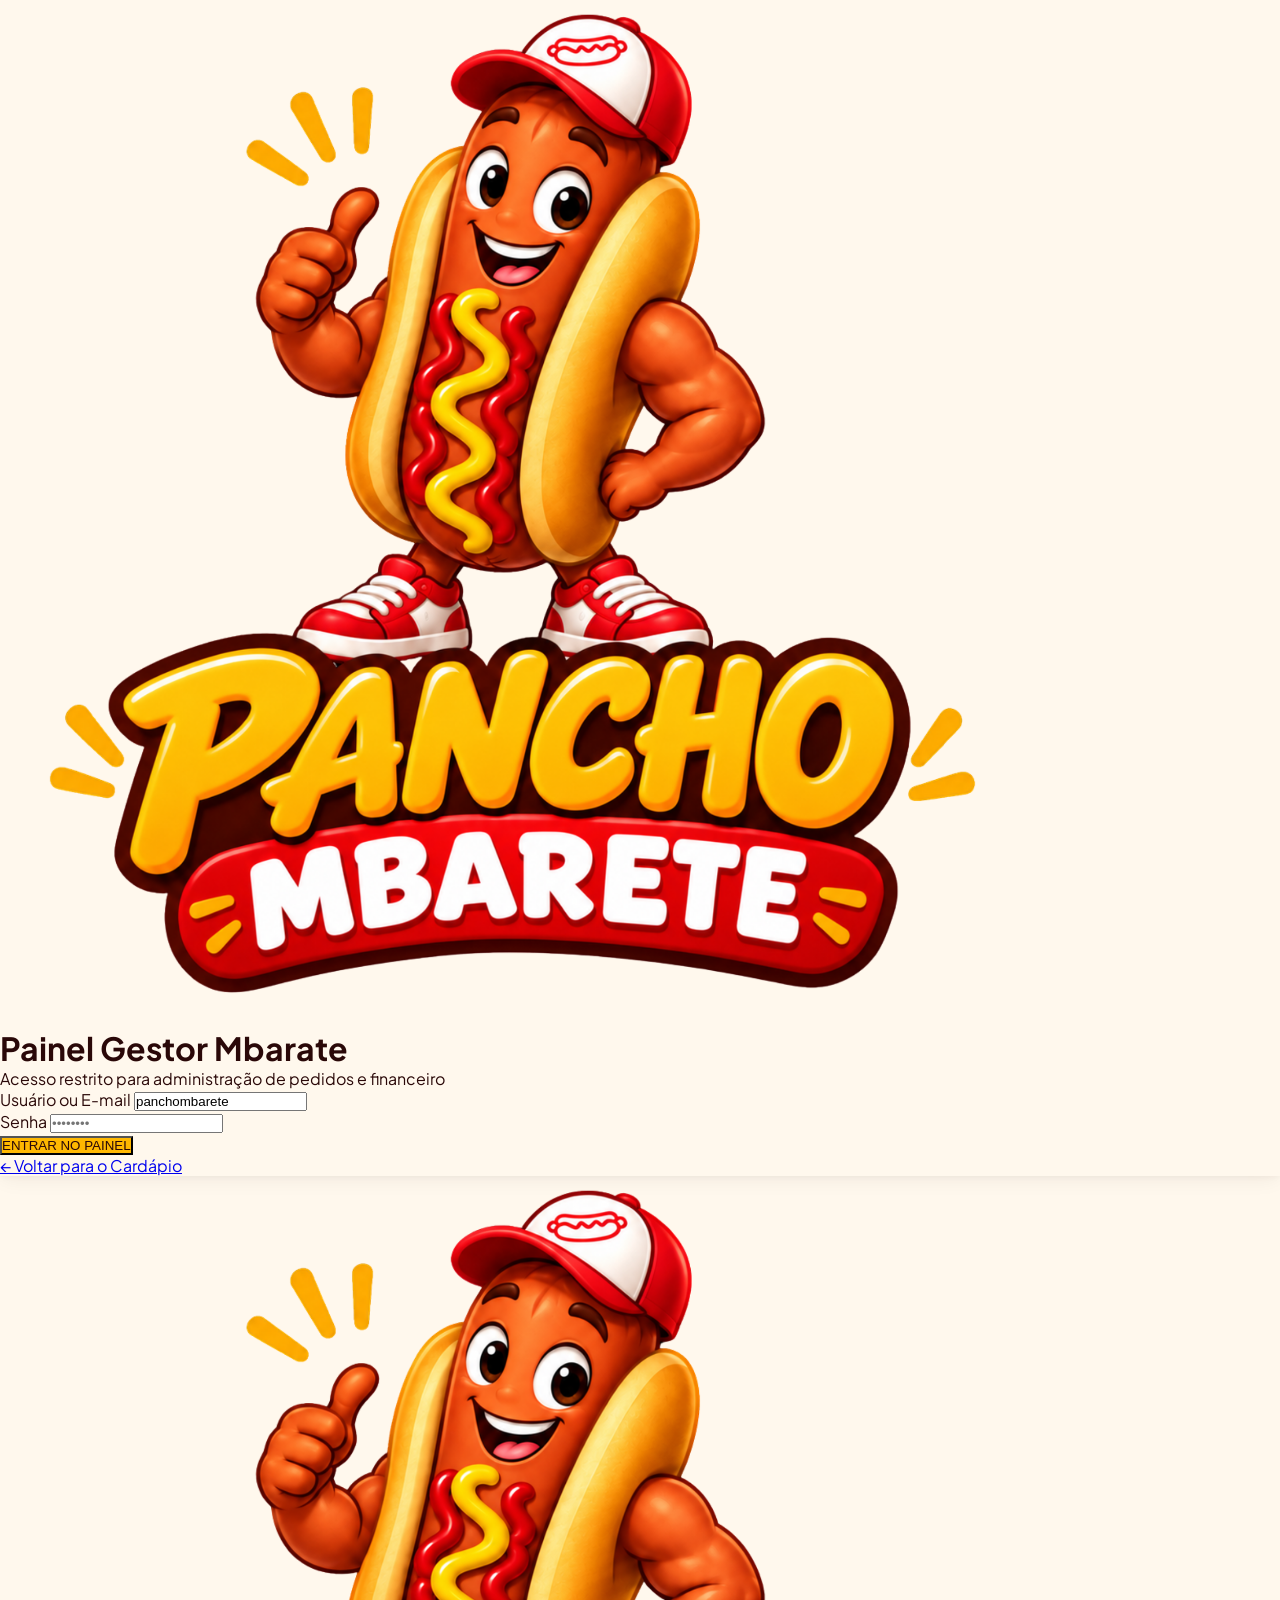
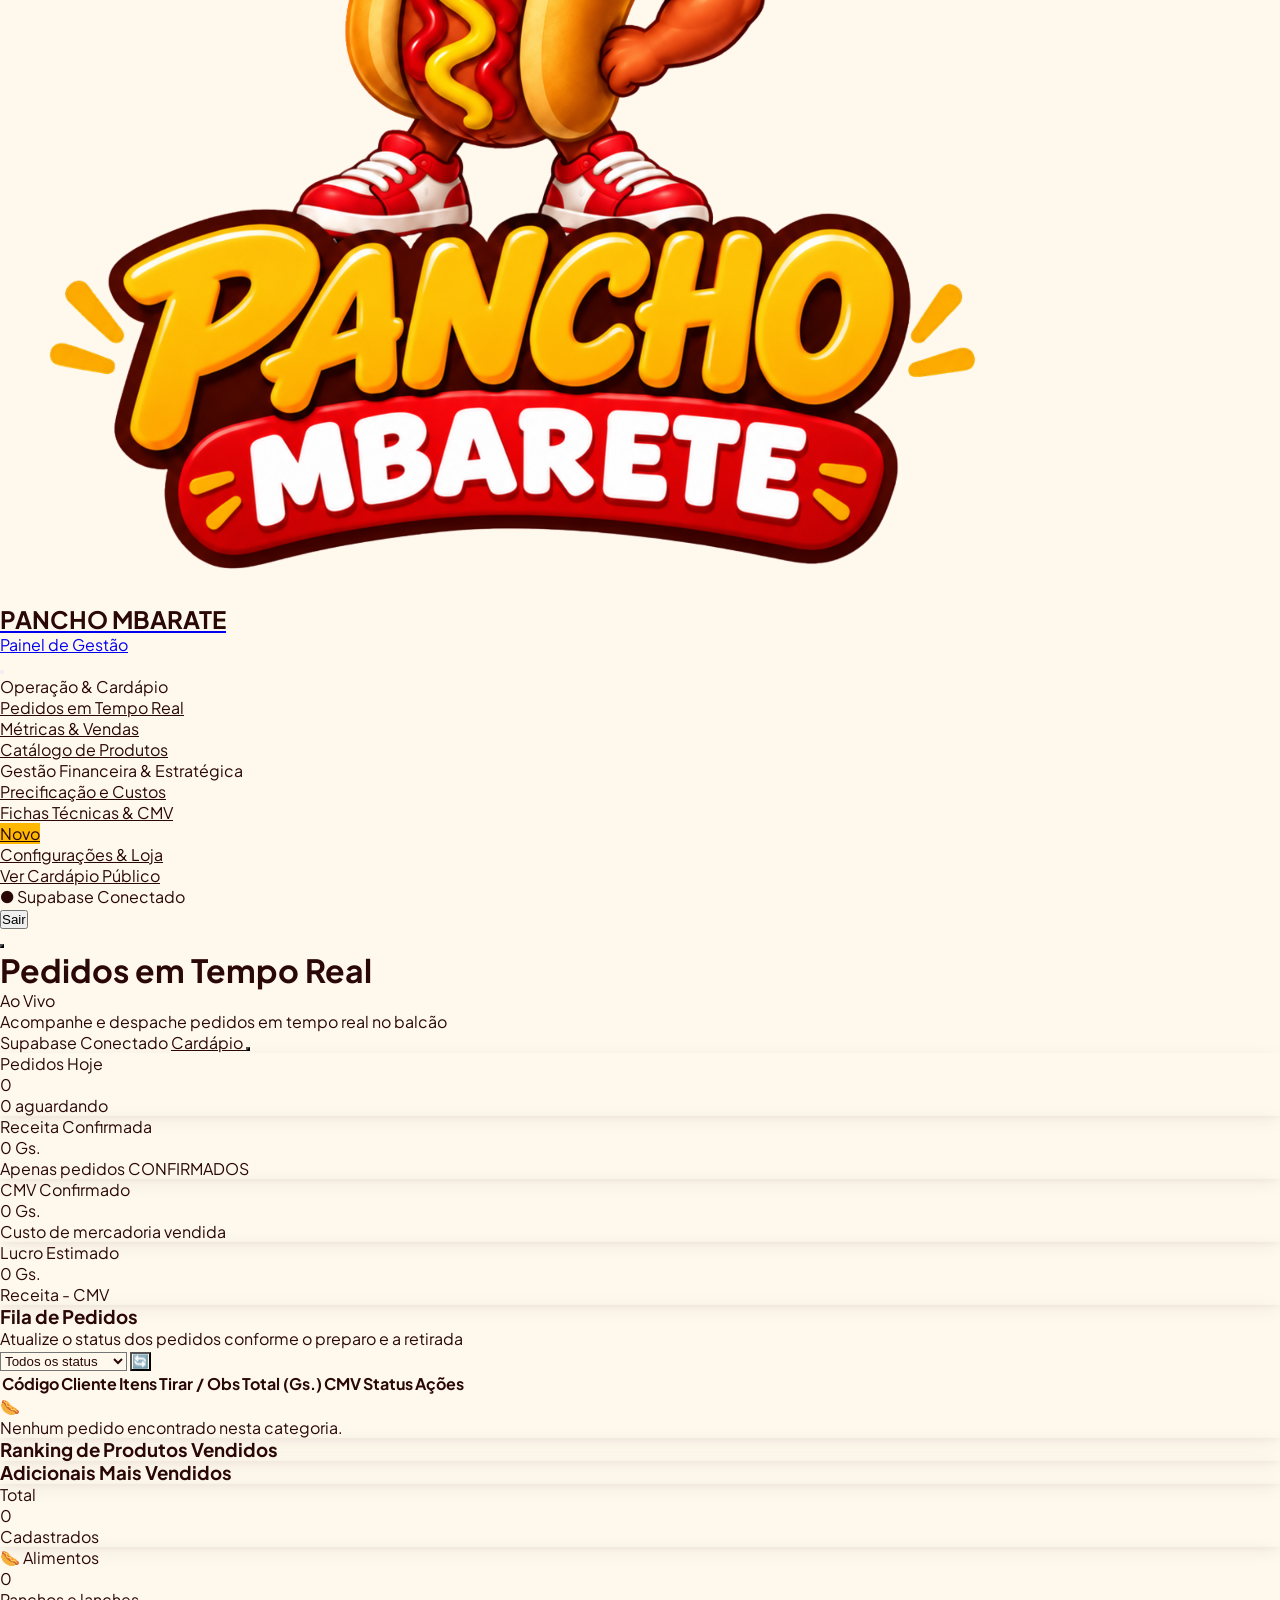
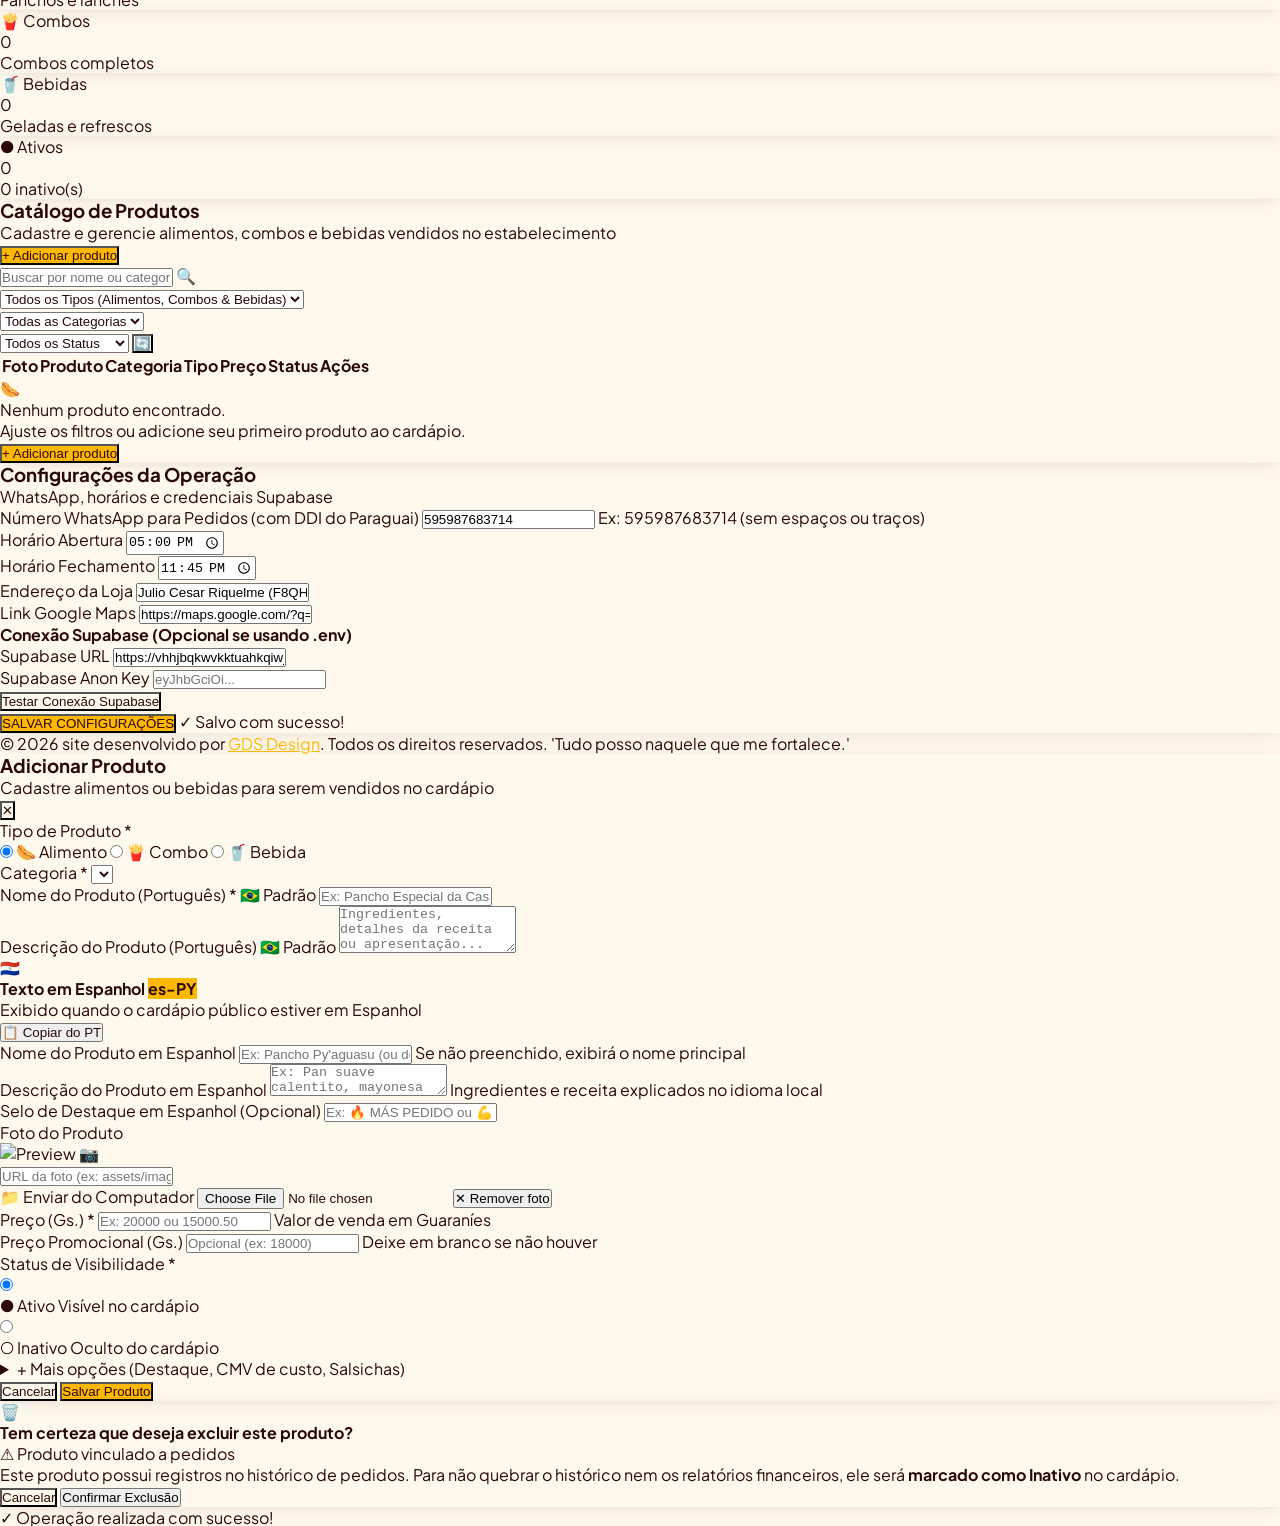
==== commit adb86f07: "fix: remover opcao e botao de entrar em modo demo no painel administrativo" ====
--- a/admin/index.html
+++ b/admin/index.html
@@ -90,16 +90,6 @@
         </button>
       </form>
 
-      <!-- Modo de Acesso Rápido / Demonstração Local -->
-      <div class="pt-4 border-t border-coffee/10 text-center space-y-2">
-        <p class="text-[11px] text-coffee-soft">
-          Desenvolvimento local ou sem credenciais Supabase configuradas?
-        </p>
-        <button type="button" id="btn-demo-access" class="px-4 py-2 rounded-xl bg-creme hover:bg-mustard-light border border-coffee/15 text-xs font-extrabold text-coffee transition-colors">
-          ⚡ Entrar em Modo Demo Local
-        </button>
-      </div>
-
       <div class="text-center pt-2">
         <a href="../" class="text-xs font-bold text-coffee-soft hover:text-coffee">
           ← Voltar para o Cardápio
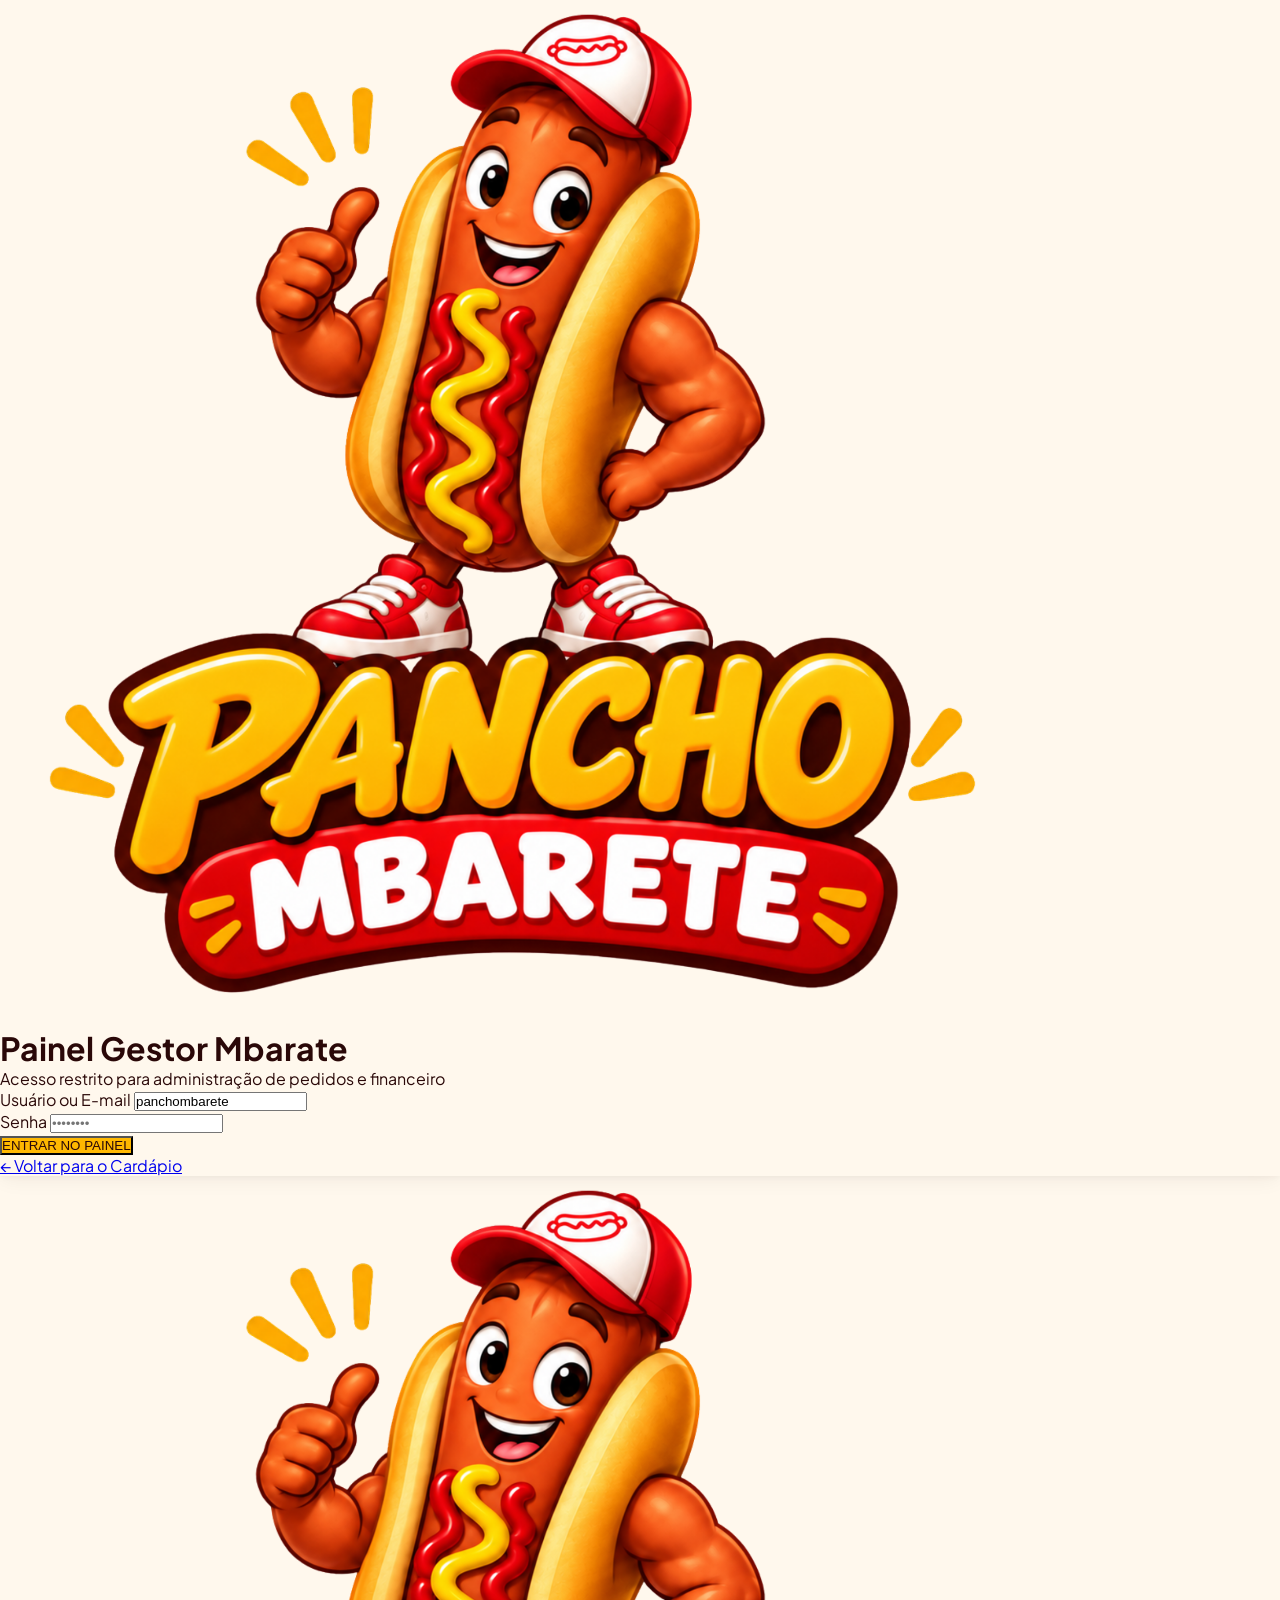
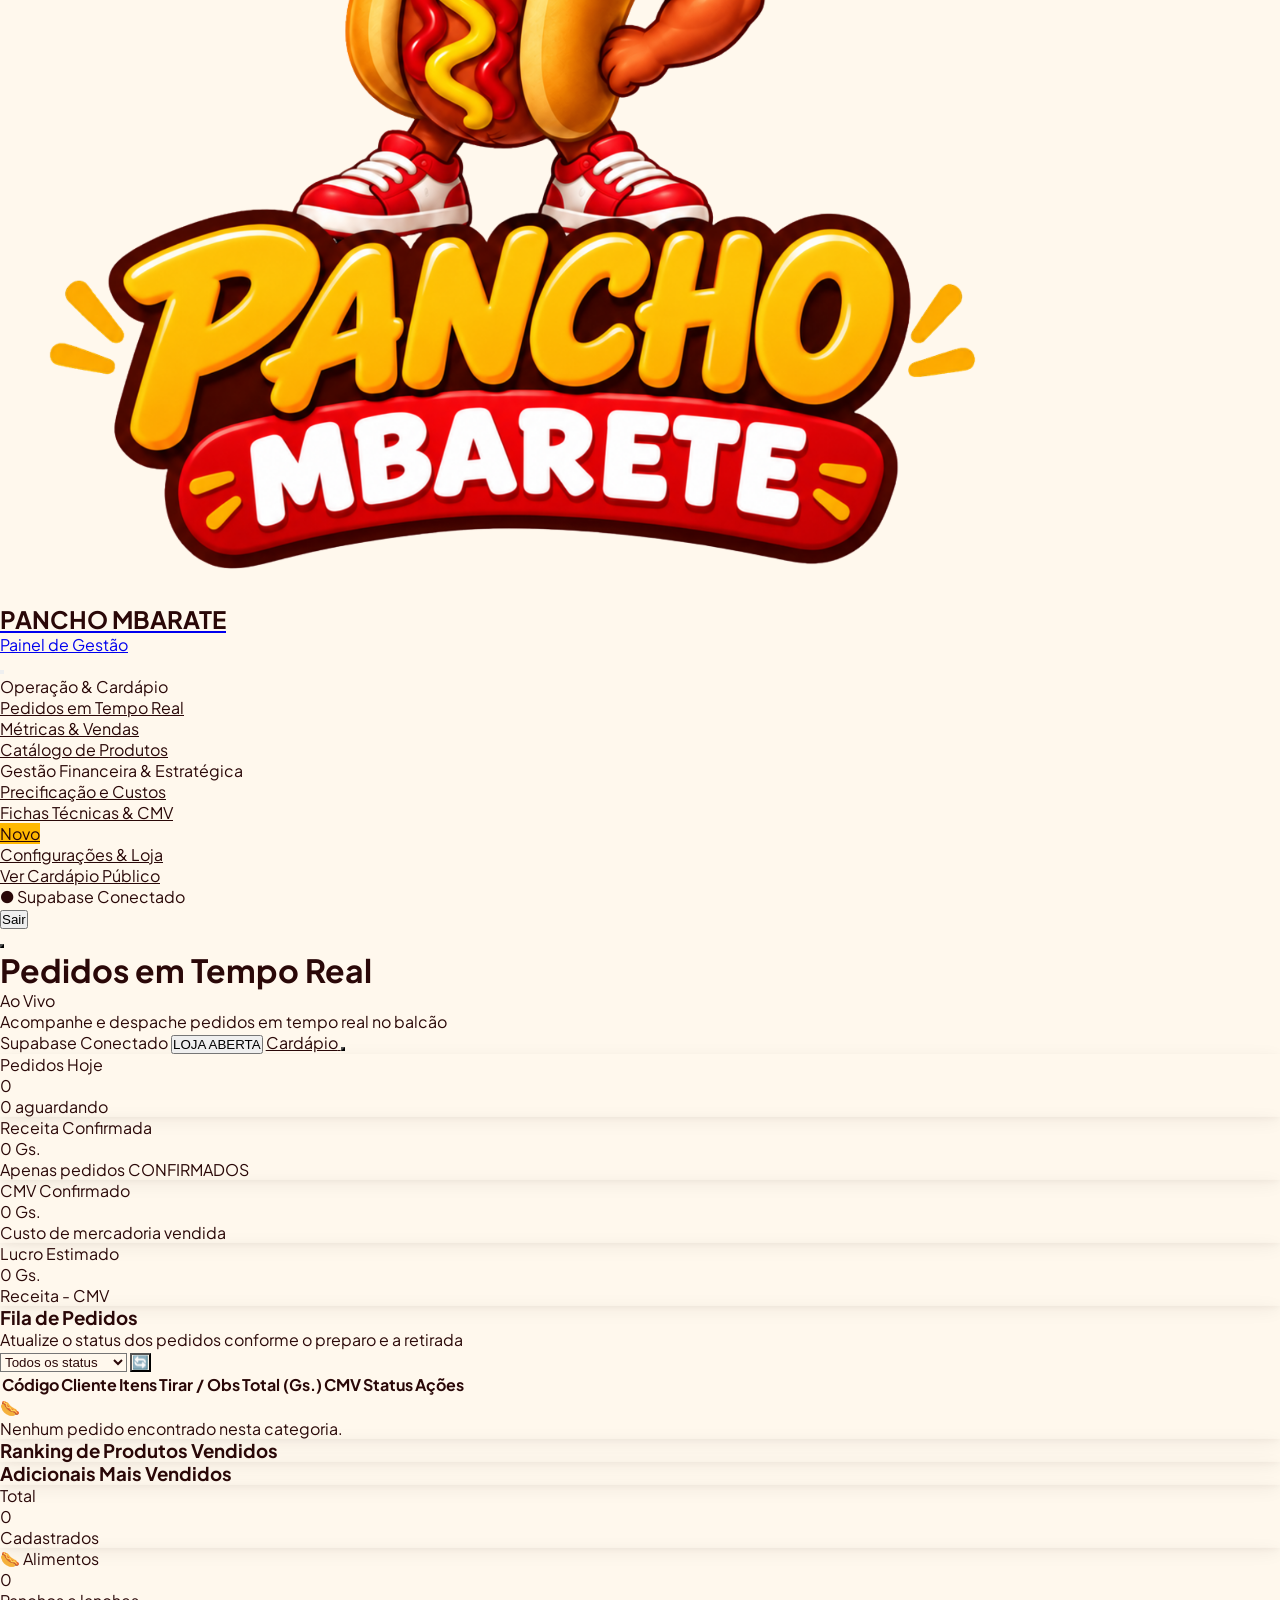
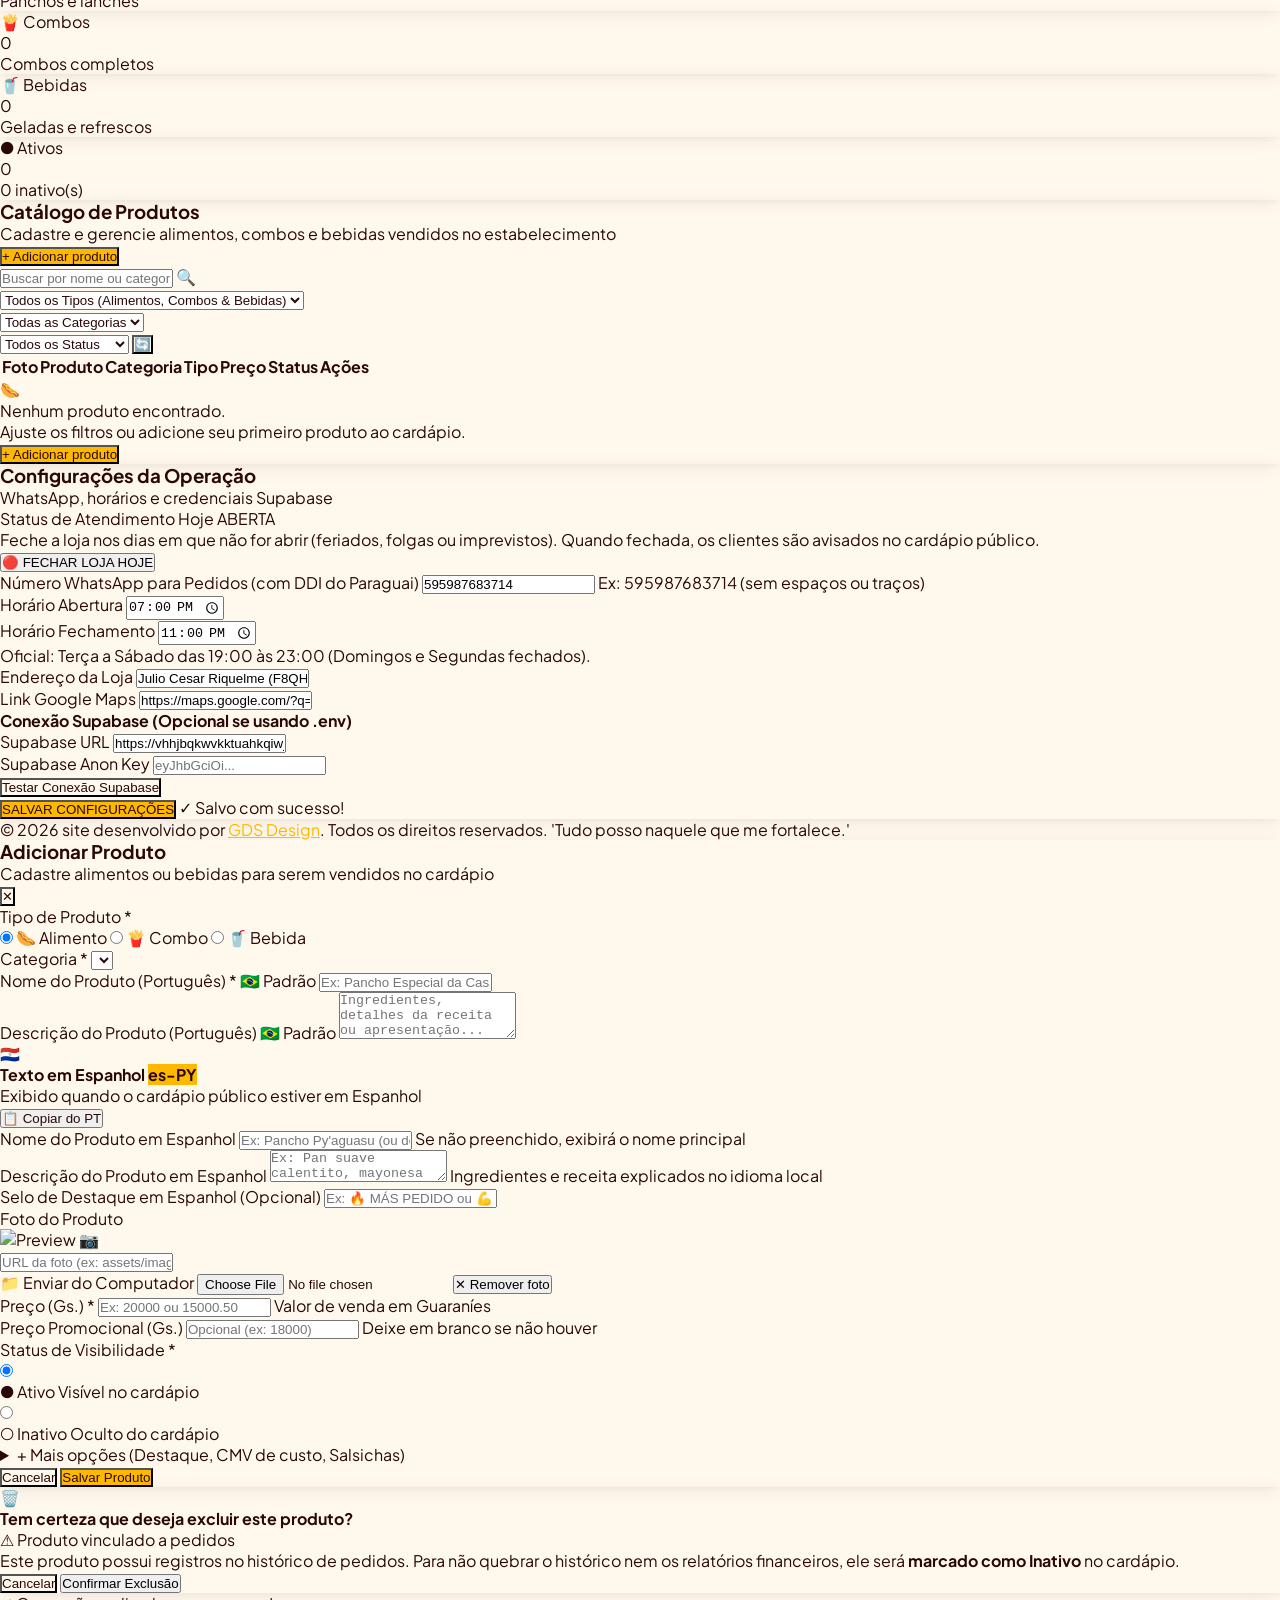
==== commit 3714f2be: "feat: ajustar horario para terca a sabado das 19h as 23h e adicionar controle manual de abertura/fec" ====
--- a/admin/index.html
+++ b/admin/index.html
@@ -250,6 +250,12 @@
               <span>Supabase Conectado</span>
             </span>
 
+            <!-- Botão Interruptor de Status da Loja (Aberto / Fechado) -->
+            <button type="button" id="btn-header-store-status" class="px-3.5 py-1.5 rounded-2xl font-black text-xs transition-all shadow-sm flex items-center gap-2 border bg-emerald-100 text-emerald-900 border-emerald-300 hover:scale-105 cursor-pointer" title="Clique para abrir ou fechar a loja manualmente">
+              <span id="header-store-status-dot" class="w-2.5 h-2.5 rounded-full bg-emerald-500 animate-pulse"></span>
+              <span id="header-store-status-text">LOJA ABERTA</span>
+            </button>
+
             <a href="../" target="_blank" class="px-3.5 py-2 rounded-2xl bg-creme hover:bg-mustard-light border border-coffee/15 text-xs font-black text-coffee transition-colors flex items-center gap-1.5">
               <span>Cardápio</span>
               <i data-lucide="external-link" class="w-3.5 h-3.5 text-mustard"></i>
@@ -517,6 +523,24 @@
             <p class="text-xs text-coffee-soft">WhatsApp, horários e credenciais Supabase</p>
           </div>
 
+          <!-- Controle Manual de Abertura / Fechamento da Loja -->
+          <div id="store-operation-card" class="p-4 rounded-2xl border-2 border-emerald-300 bg-emerald-50/50 flex flex-col sm:flex-row sm:items-center justify-between gap-4 transition-all">
+            <div class="space-y-1">
+              <div class="flex items-center gap-2">
+                <span class="text-xs font-black uppercase tracking-wider text-coffee">Status de Atendimento Hoje</span>
+                <span id="settings-store-status-badge" class="px-2.5 py-0.5 rounded-full text-[10px] font-black bg-emerald-500 text-white shadow-sm">
+                  ABERTA
+                </span>
+              </div>
+              <p class="text-[11px] text-coffee-soft">
+                Feche a loja nos dias em que não for abrir (feriados, folgas ou imprevistos). Quando fechada, os clientes são avisados no cardápio público.
+              </p>
+            </div>
+            <button type="button" id="btn-toggle-store-status" class="px-4 py-2.5 rounded-xl font-black text-xs text-white bg-redSport hover:bg-red-700 shadow-md transition-all flex items-center justify-center gap-2 btn-press whitespace-nowrap cursor-pointer">
+              <span>🔴 FECHAR LOJA HOJE</span>
+            </button>
+          </div>
+
           <form id="settings-form" class="space-y-4 text-xs font-bold text-coffee">
             <div class="space-y-1">
               <label class="block uppercase tracking-wider">Número WhatsApp para Pedidos (com DDI do Paraguai)</label>
@@ -527,13 +551,14 @@
             <div class="grid grid-cols-2 gap-4">
               <div class="space-y-1">
                 <label class="block uppercase tracking-wider">Horário Abertura</label>
-                <input type="time" id="setting-opening" value="17:00" class="w-full px-3 py-2.5 rounded-xl border border-coffee/15 bg-creme/40 focus:border-mustard focus:outline-none">
+                <input type="time" id="setting-opening" value="19:00" class="w-full px-3 py-2.5 rounded-xl border border-coffee/15 bg-creme/40 focus:border-mustard focus:outline-none">
               </div>
               <div class="space-y-1">
                 <label class="block uppercase tracking-wider">Horário Fechamento</label>
-                <input type="time" id="setting-closing" value="23:45" class="w-full px-3 py-2.5 rounded-xl border border-coffee/15 bg-creme/40 focus:border-mustard focus:outline-none">
-              </div>
-            </div>
+                <input type="time" id="setting-closing" value="23:00" class="w-full px-3 py-2.5 rounded-xl border border-coffee/15 bg-creme/40 focus:border-mustard focus:outline-none">
+              </div>
+            </div>
+            <span class="text-[10px] text-coffee-soft font-normal block -mt-2">Oficial: Terça a Sábado das 19:00 às 23:00 (Domingos e Segundas fechados).</span>
 
             <div class="space-y-1">
               <label class="block uppercase tracking-wider">Endereço da Loja</label>
